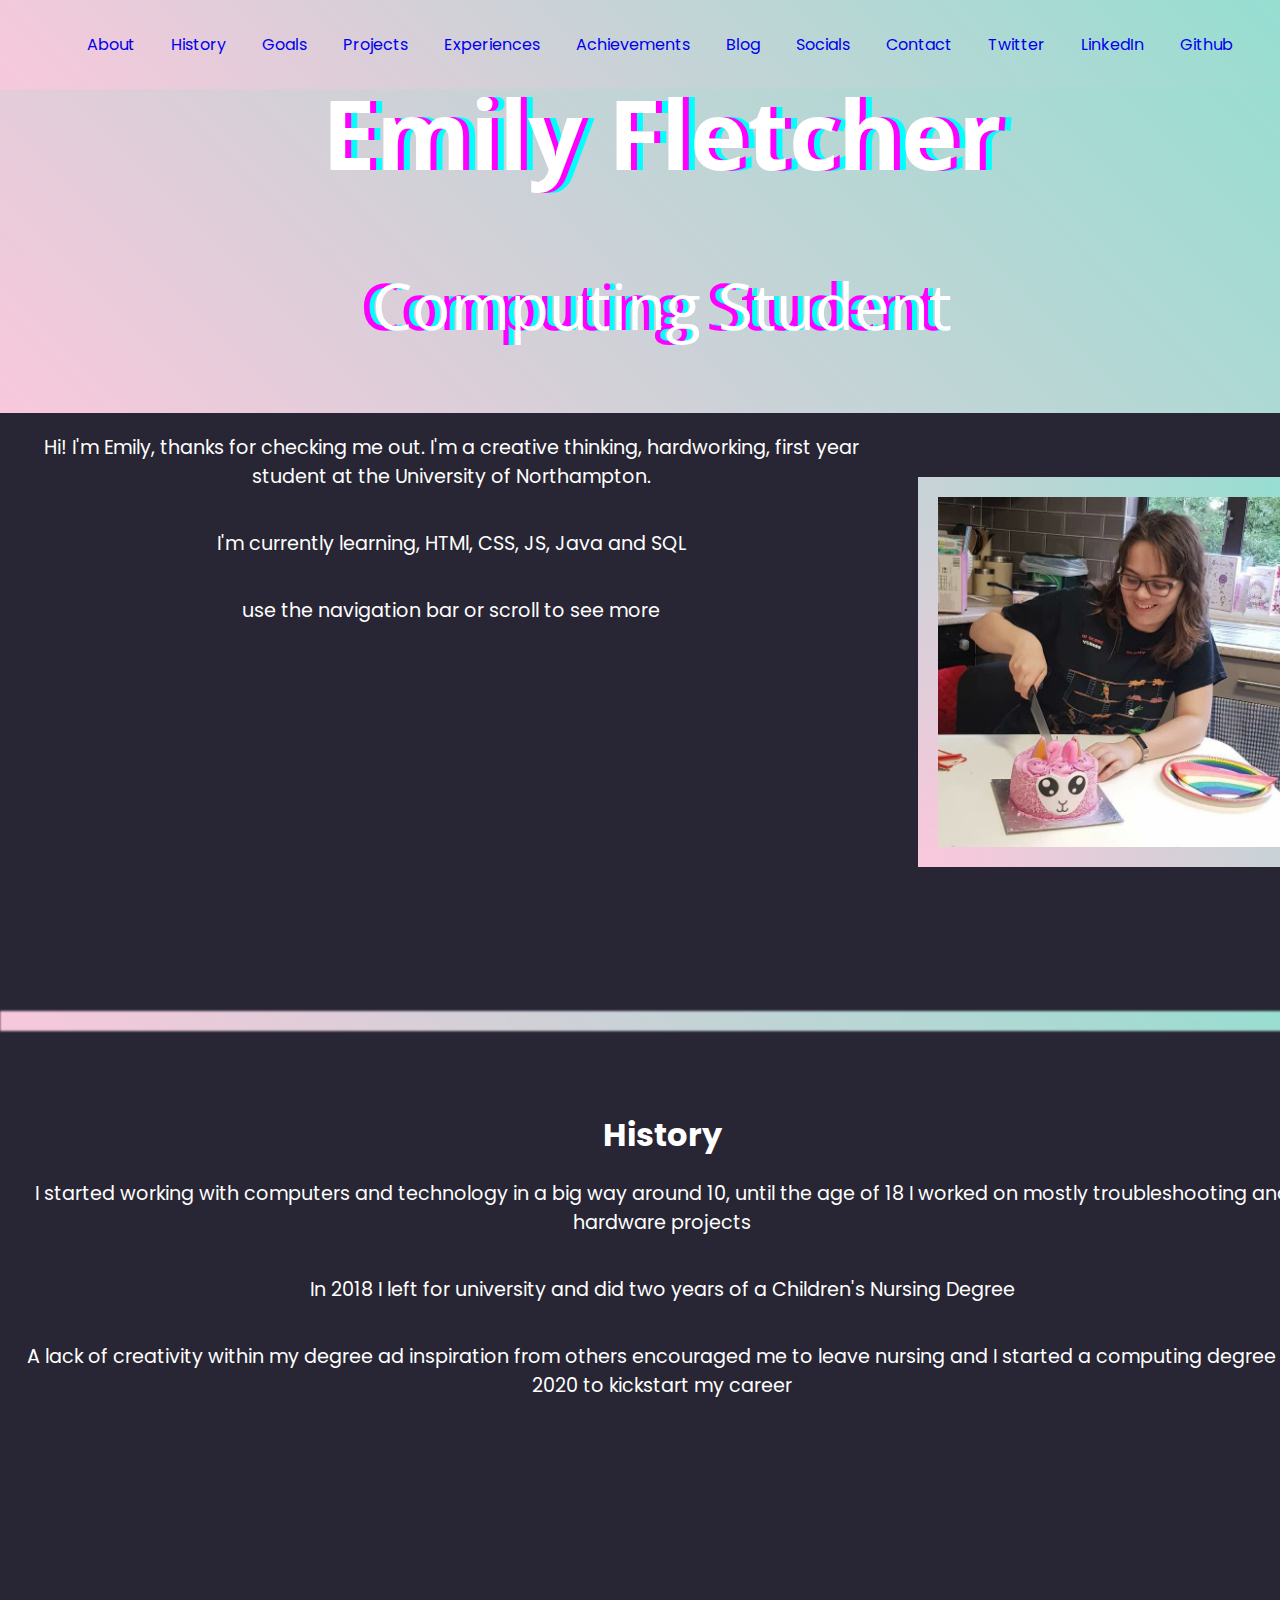
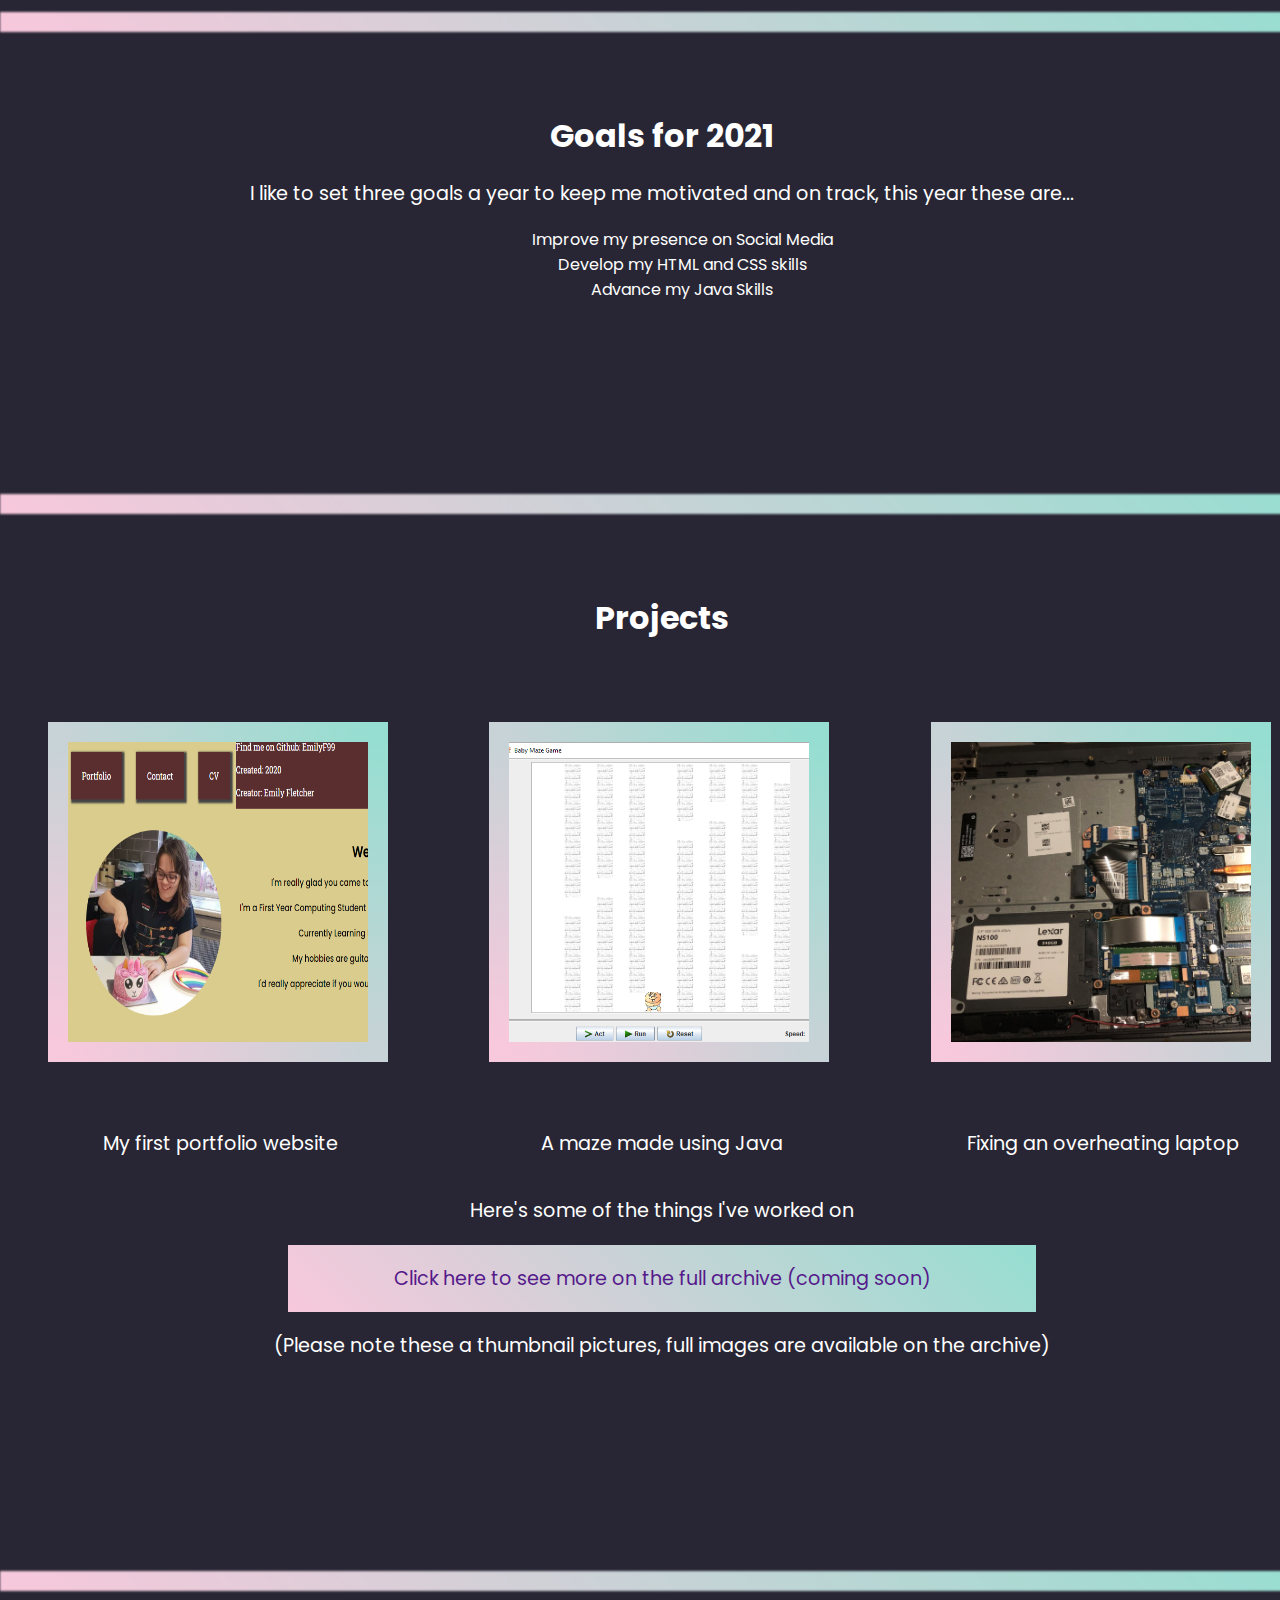
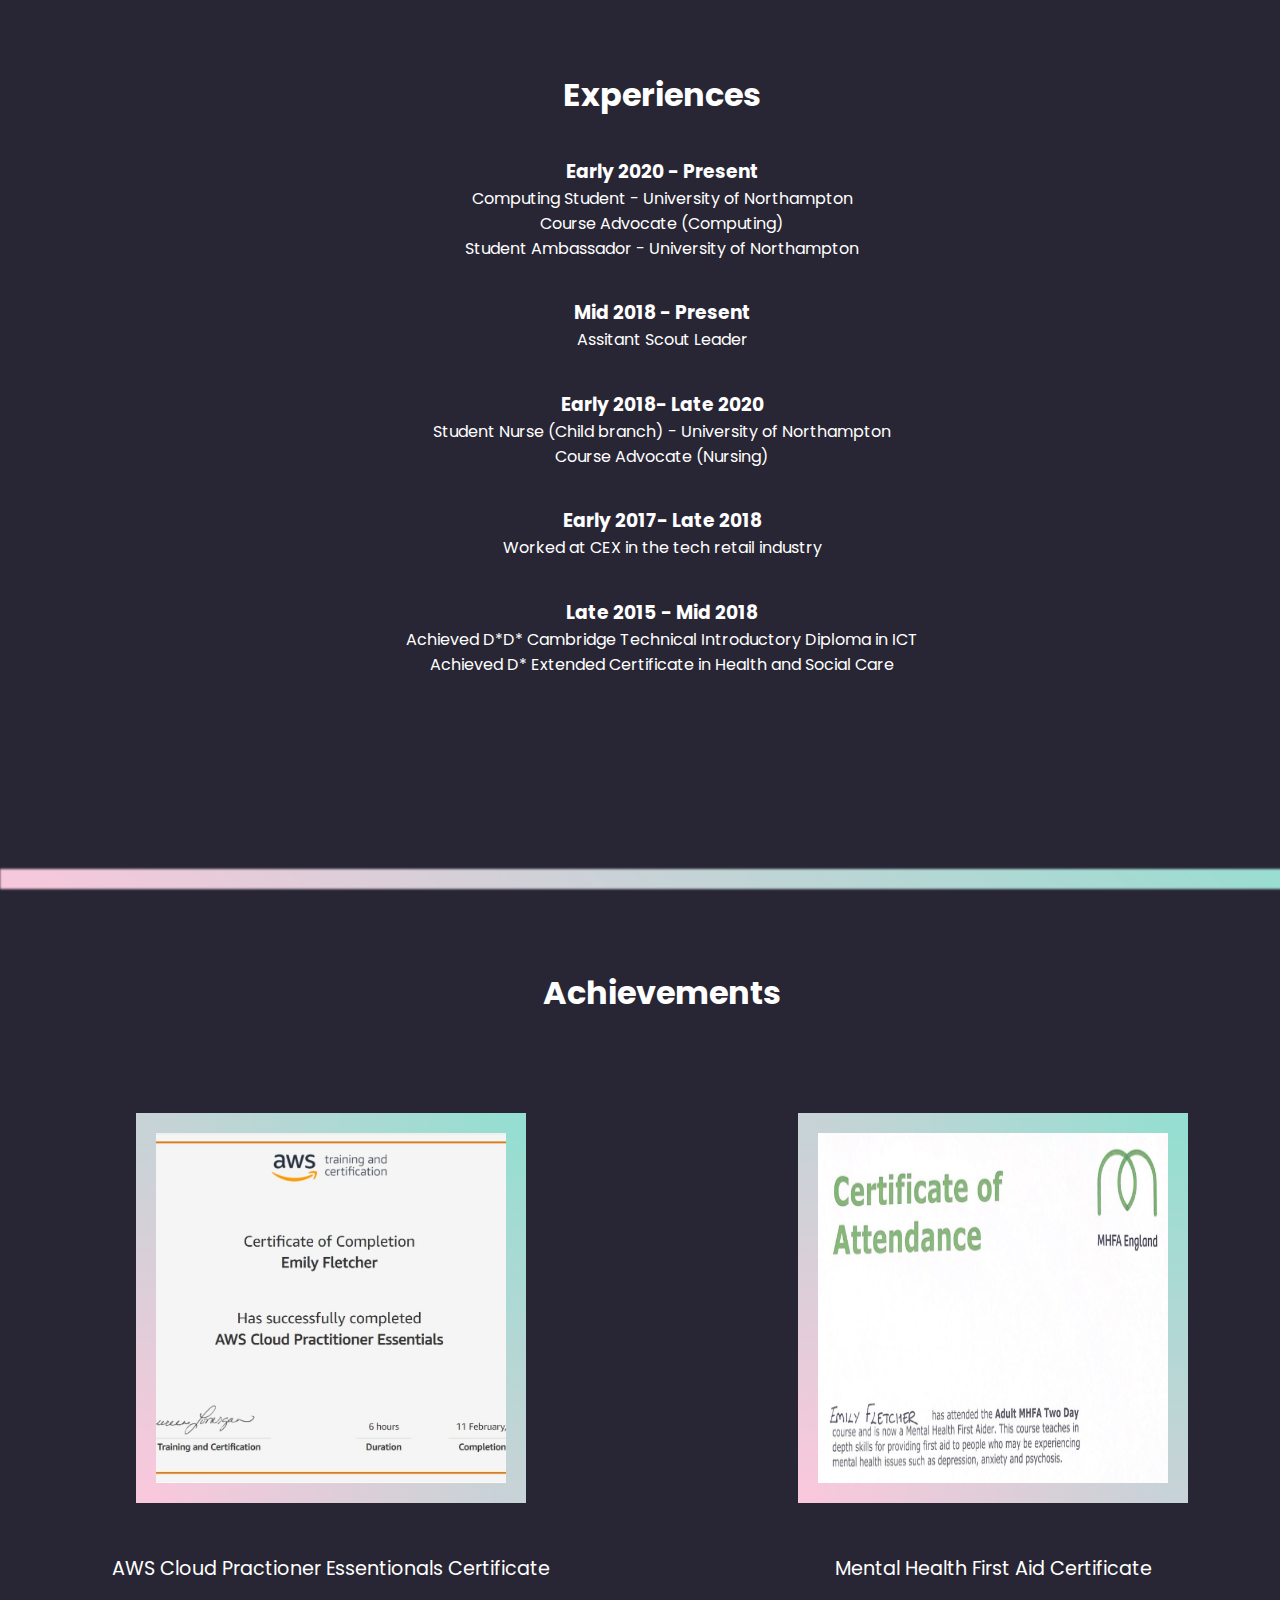
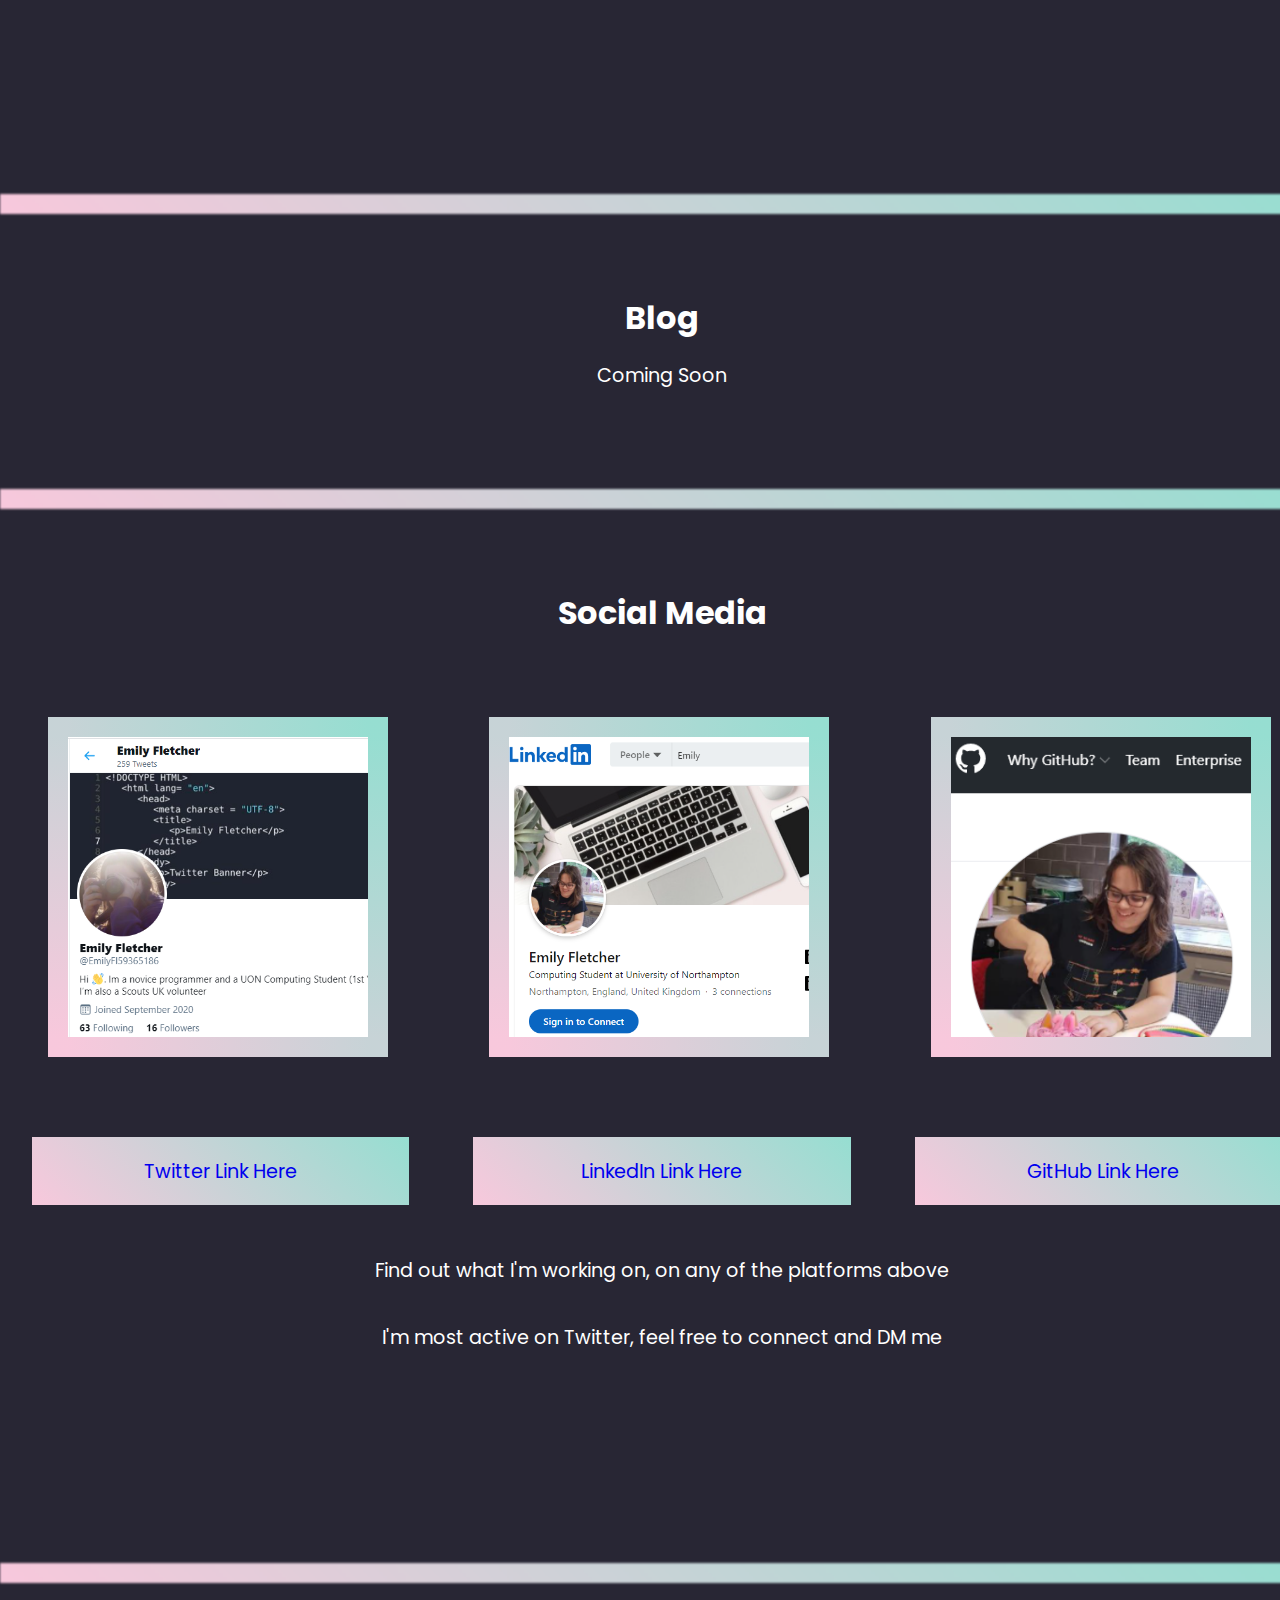
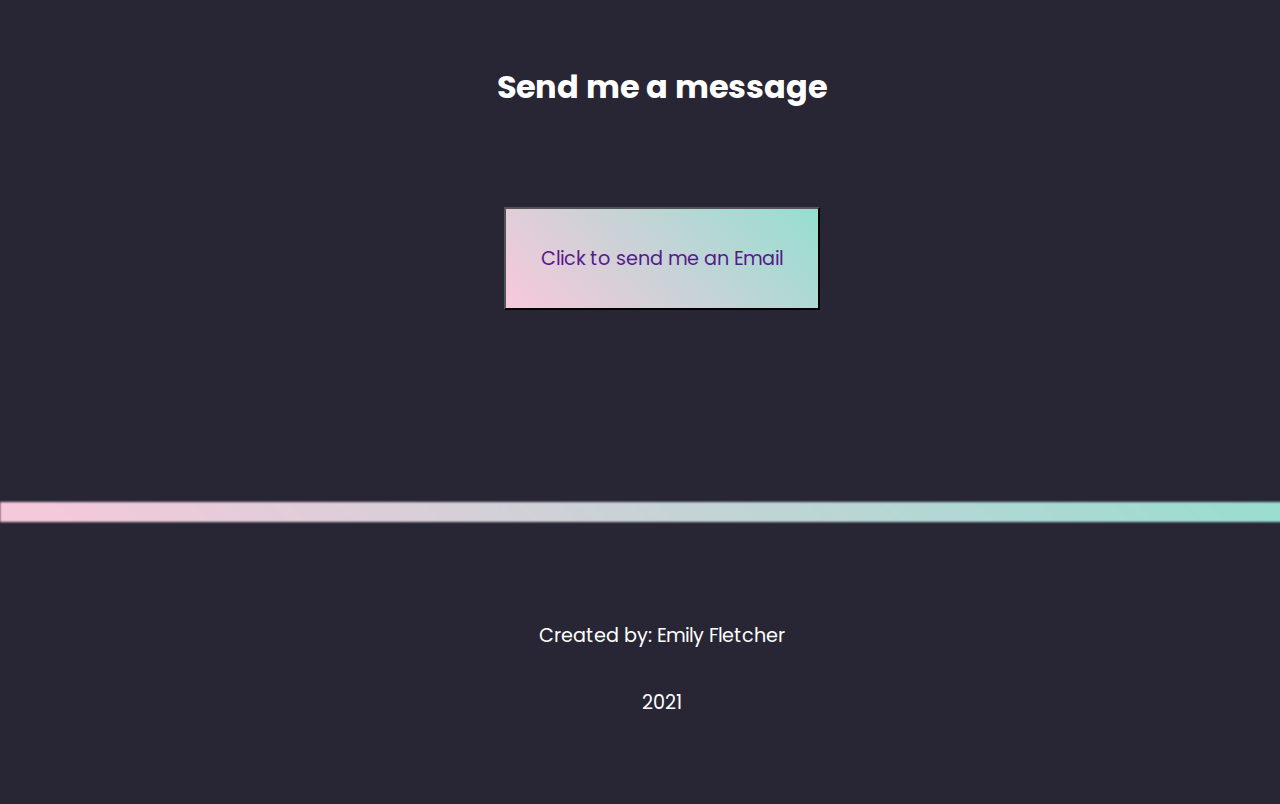
==== index.html @ 24d35961 "Add files via upload" ====
<!DOCTYPE html>
    <html lang="en">
        <head>
            <meta charset="UTF-8">
            <meta name="description" content="Emily Fletcher, Computing student and the University of Northampton">
            <meta name="viewport" content="width=device-width, initial scale= 1.0">
            <link rel="shortcut icon" type="image/x-icon" href="favicon.ico" />
            <title>Emily Fletcher: Tech Student</title> 
            
            <link rel="stylesheet" href="default.css"/>
            <link rel="stylesheet" href="desktop.css" media="screen and (min-width: 800px)"/>
            <link rel="stylesheet" href="mobile.css" media="screen and (max-width:800px)"/>

            <link rel="preconnect" href="https://fonts.gstatic.com">
            <link href="https://fonts.googleapis.com/css2?family=Poppins:wght@400;600&display=swap" rel="stylesheet">
            <link href="https://fonts.googleapis.com/css2?family=Open+Sans:ital,wght@1,800&display=swap" rel="stylesheet">
        </head>
        <body>
            <a href="#clicked" class="shownav">
                <p>Menu</p>
            </a>
            <nav id="clicked">
                <a href="#" ></a>
                <ul>
                    <li><a href="#about">About</a></li>
                    <li><a href="#history">History</a></li>
                    <li><a href="#goals">Goals</a></li>
                    <li><a href="#projects">Projects</a></li>
                    <li><a href="#experiences">Experiences</a></li>
                    <li><a href="#achievements">Achievements</a></li>
                    <li><a href="#blog">Blog</a></li>
                    <li><a href="#socials">Socials</a></li>
                    <li><a href="#contact">Contact</a></li>
                    <li><a href="https://twitter.com/EmilyFl59365186" target="_blank" rel="noopener noreferrer">Twitter</a></li>
                    <li><a href="https://www.linkedin.com/in/emily-fletcher-34b4b4196/" target="_blank" rel="noopener noreferrer">LinkedIn</a></li>
                    <li><a href="https://github.com/EmilyF99" target="_blank" rel="noopener noreferrer">Github</a></li>
                </ul>
            </nav>
            <body>
                <div class="nav-behind" id="about">
                    <p>hidden</p>
                </div>
                
                <div class="landing">
                    <h1 title = "Emily Fletcher">Emily Fletcher</h1>
                    <p sub-title = "Computing Student">Computing Student</p>
                </div>

                <div class="about">
                    <div class="about-txt">
                        <p>Hi! I'm Emily, thanks for checking me out. I'm a creative thinking, hardworking, first year student at the University of Northampton.</p>
                        <p>I'm currently learning, HTMl, CSS, JS, Java and SQL</p>
                        <p>use the navigation bar or scroll to see more</p>
                    </div>
                    <div class="about-img">
                        <img src = "Collab.jpg" class ="about-image">
                    </div>
                </div>

                <div class="about-history-divide" id="history"></div>
                
                <div class="history">
                    <h1>History</h1>
                    <p>I started working with computers and technology in a big way around 10, until the age of 18 I worked on mostly troubleshooting and hardware projects</p>
                    <p>In 2018 I left for university and did two years of a Children's Nursing Degree</p>
                    <p>A lack of creativity within my degree ad inspiration from others encouraged me to leave nursing and I started a computing degree in 2020 to kickstart my career</p>
                </div>

                <div class="history-goals-divide" id="goals"></div>

                <div class="goals">
                    <h1>Goals for 2021</h1>
                    <p>I like to set three goals a year to keep me motivated and on track, this year these are...</p>
                    <ul>   
                        <li>Improve my presence on Social Media</li>
                        <li>Develop my HTML and CSS skills</li>
                        <li>Advance my Java Skills</li>
                    </ul>  
                    </div>

                <div class="goals-projects-divide" id="projects"></div> 

                <div class="projects">
                    <div class=project-title>
                        <h1>Projects</h1>
                    </div>
                    <div class="project-1">
                        <img src="Final-Desktop-Index-page.png" class="web-port">
                    </div>

                    <div class="project-1-label">
                        <p>My first portfolio website</p>
                    </div>
                    
                    <div class="project-2">
                        <img src="baby-maze.png" class="baby-maze">
                    </div>

                    <div class="project-2-label">
                        <p>A maze made using Java</p>
                    </div>

                    <div class="project-3">
                        <img src="lap-repair.jpeg" class="lap-repair">
                    </div>

                    <div class="project-3-label">
                        <p>Fixing an overheating laptop</p>
                    </div>

                    <div class="project-txt">
                        <p>Here's some of the things I've worked on</p>
                        <p><a href="">Click here to see more on the full archive (coming soon)</a></p>
                        <p>(Please note these a thumbnail pictures, full images are available on the archive)</p>
                    </div>
                </div>

                <div class="projects-experiences-divide" id="experiences"></div>

                <div class="experiences">
                    <h1>Experiences</h1>
                    <h3>Early 2020 - Present</h3>
                    <li>Computing Student - University of Northampton</li>
                    <li>Course Advocate (Computing)</li>
                    <li>Student Ambassador - University of Northampton</li>
                    <h3>Mid 2018 - Present</h3>
                    <li>Assitant Scout Leader</li>
                    <h3>Early 2018- Late 2020</h3>
                    <li>Student Nurse (Child branch) - University of Northampton</li>
                    <li>Course Advocate (Nursing)</li>
                    <h3>Early 2017- Late 2018</h3>
                    <li>Worked at CEX in the tech retail industry</li>
                    <h3>Late 2015 - Mid 2018</h3>
                    <li>Achieved D*D* Cambridge Technical Introductory Diploma in ICT </li>
                    <li>Achieved D* Extended Certificate in Health and Social Care</li>
                </div>

                <div class="experiences-achievements-divide" id="achievements"></div>

                <div class="achievements">
                    <div class="achievements-title">
                    <h1>Achievements</h1>
                    </div>
                    <div class="achievement-1">
                        <img src="aws-cert.jpg" class="aws-cert">
                    </div>

                    <div class="achievement-1-label">
                        <p>AWS Cloud Practioner Essentionals Certificate</p>
                    </div>

                    <div class="achievement-2">
                        <img src = "mh-cert.PNG" class ="mh-cert">
                    </div>

                    <div class="achievement-2-label">
                        <p>Mental Health First Aid Certificate</p>
                    </div>
                </div>

                <div class="achievements-blog-divide" id="blog"></div>

                <div class="blog">
                    <h1>Blog</h1>
                    <p>Coming Soon</p>
                </div>

                <div class="blog-socials-divide" id="socials"></div>

                <div class="socials">
                    <div class="socials-title">
                        <h1>Social Media</h1>
                    </div>

                    <div class="twitter">
                        <img src="twitter.PNG" class="twitter-img" >
                    </div>

                    <div class="twitter-lnk">
                        <p><a href="https://twitter.com/EmilyFl59365186" target="_blank" rel="noopener noreferrer" >Twitter Link Here</a></p>
                    </div>

                    <div class="linkedIn">
                        <img src="LinkedIn.PNG" class="linkedIn-img">
                    </div>

                    <div class="linkedIn-lnk">
                        <p><a href="https://www.linkedin.com/in/emily-fletcher-34b4b4196/" target="_blank" rel="noopener noreferrer" >LinkedIn Link Here</a></p>
                    </div>

                    <div class="github">
                        <img src="github.PNG" class="github-img">
                    </div>

                    <div class="github-lnk">
                        <p><a href="https://github.com/EmilyF99" target="_blank" rel="noopener noreferrer">GitHub Link Here</a></p>
                    </div>
                    
                    <div class="socials-txt">
                        <p>Find out what I'm working on, on any of the platforms above</p>
                        <p>I'm most active on Twitter, feel free to connect and DM me </p>
                    </div>
                </div>

                <div class="socials-contact-divide" id="contact"></div> 

                <div class="contact">
                    <h1>Send me a message</h1>
                    <form action="mailto:emilyfletcher099@gmail.com" method="POST" enctype="multipart/form-data" name="WebsiteForm">
                    <button type="submit" value="Submit" class= "submit">Click to send me an Email</button>
                    </form>
                </div>

                <div class="contact-footer-divide"></div> 
            </body>
            <footer>
                <p>Created by: Emily Fletcher</p>
                <p>2021</p>
            </footer>
        </body>
    </html>
---- default.css ----
* {
    text-decoration: none;
    list-style: none;
    margin: 0px;
}

html {
    scroll-behavior: smooth;
  }

body {
    background-color:#282634;
    color: white;
    text-align: center;

    display: grid;
    grid-template-columns:auto;
    grid-template-rows: auto; 
    grid-template-areas: "nav-behind"
                         "landing"
                         "about"
                         "about-history-divide"
                         "history"
                         "history-goals-divide"
                         "goals"
                         "goals-projects-divide"
                         "projects"
                         "projects-experiences-divide"
                         "experiences"
                         "experiences-achievements-divide"
                         "achievements"
                         "achievements-blog-divide"
                         "blog"
                         "blog-socials-divide"
                         "socials"
                         "socials-contact-divide"
                         "contact"
                         "contact-footer-divide"
                         "footer";
}

h1 {
    font-family: 'Poppins', sans-serif;
}

h3 {
    font-family: 'Poppins', sans-serif;
    padding-top: 2em;
}

p {
    font-family: 'Poppins', sans-serif;
    padding: 1em;
    font-size: 1.2em;
}

li {
    font-family: 'Poppins', sans-serif;
    list-style: square;
    
}
nav {
    position:fixed;
    background-image:linear-gradient(45deg,#F8C8DC ,#96DED1);
    width:100%;
    padding-bottom: 2em;
    padding-top:2em;
    color:#551A8B ; 
}
.nav-behind {
    grid-area:nav-behind;
    background-image:linear-gradient(45deg,#F8C8DC ,#96DED1);
    
}

.landing {
    grid-area:landing;
    background: linear-gradient(45deg,#F8C8DC ,#96DED1);
    z-index: -3;
}

.landing h1 {
    grid-area:landing;
    font-family:'Open Sans', sans-serif;
}

.landing p {
    grid-area:landing;
    font-family:'Open Sans', sans-serif;
    color: white;
}

.about {
    grid-area:about;
    display: grid;
    grid-template-columns:auto;
    grid-template-rows: auto; 
}

.about-txt {
    grid-area:about-txt;
}

.about-img {
    grid-area:about-img;
    background-color:white;
    margin: 1em;
}

.about-history-divide {
    grid-area:about-history-divide;
    background: linear-gradient(45deg,#F8C8DC ,#96DED1);
    margin-bottom: 5em;
    width: 100%;
    height: 20px;
    filter: blur(1px);
    z-index: -1;
}

.history {
    grid-area:history;
    padding-bottom: 12em;
}

.history-goals-divide {
    grid-area:history-goals-divide;
    background: linear-gradient(45deg,#F8C8DC ,#96DED1);
    margin-bottom: 5em;
    width: 100%;
    height: 20px;
    filter: blur(1px);
    z-index: -1;
}

.goals {
    grid-area:goals;
    padding-bottom: 12em;
}

.goals li {
    list-style: none;
}

.goals-projects-divide {
    grid-area:goals-projects-divide;
    background: linear-gradient(45deg,#F8C8DC ,#96DED1);
    margin-bottom: 5em;
    width: 100%;
    height: 20px;
    filter: blur(1px);
    z-index: -1;
}

.projects {
    grid-area:projects;
    padding-bottom: 12em;
    display: grid;
    grid-template-columns:auto;
    grid-template-rows: auto; 
}

.project-title {
    grid-area:project-title;
}

.project-1 {
    grid-area:project-1;
    background-color:white;
    margin: 3em;
    margin-top: 5em;
    z-index: -1;
}

.project-1-label {
    grid-area:project-1-label;
}

.project-2 {
    grid-area:project-2;
    background-color:white;
    z-index: -1;
    margin: 3em;
    margin-top: 5em;
}

.project-2-label {
    grid-area:project-2-label;
}

.project-3 {
    grid-area:project-3;
    background-color:white;
    z-index: -1;
    margin: 3em;
    margin-top: 5em;
}

.project-3-label {
    grid-area:project-3-label;
}

.project-txt {
    grid-area:project-txt;
}

.project-txt  p:nth-of-type(2) {
    background: linear-gradient(45deg,#F8C8DC ,#96DED1);
}

.projects-experiences-divide {
    grid-area:projects-experiences-divide;
    background: linear-gradient(45deg,#F8C8DC ,#96DED1);
    margin-bottom: 5em;
    width: 100%;
    height: 20px;
    filter: blur(1px);
    z-index: -1;
}
.experiences {
    grid-area:experiences;
    padding-bottom: 12em;
}

.experiences-achievements-divide {
    grid-area:experiences-achievements-divide;
    background: linear-gradient(45deg,#F8C8DC ,#96DED1);
    margin-bottom: 5em;
    width: 100%;
    height: 20px;
    filter: blur(1px);
    z-index: -1;
}

.achievements { 
    grid-area:achievements;
    padding-bottom: 12em;
    display: grid;
    grid-template-columns:auto;
    grid-template-rows: auto; 
}

.achievements-title {
    grid-area:achievements-title;

}

.achievement-1-label {
    grid-area:achievement-1-label;
}

.achievement-2-label {
   grid-area:achievement-2-label;
}

.achievement-1 {
    grid-area:achievement-1;
    background-color:white;
    position: relative;
    margin:8.5em;
    margin-top:6em;
    margin-bottom:2em;
    z-index: -1;
}

.achievement-2 {
    grid-area:achievement-2;
    background-color:white;
    position: relative;
    margin:8.5em;
    margin-top:6em;
    margin-bottom:2em;
    z-index: -1;
}

.achievements-blog-divide {
    grid-area:achievements-blog-divide;
    background: linear-gradient(45deg,#F8C8DC ,#96DED1);
    margin-bottom: 5em;
    width: 100%;
    height: 20px;
    filter: blur(1px);
    z-index: -1;
}

.blog {
    grid-area:blog;
    padding-bottom: 5em;
}
.blog-socials-divide {
    grid-area:blog-socials-divide;
    background: linear-gradient(45deg,#F8C8DC ,#96DED1);
    margin-bottom: 5em;
    width: 100%;
    height: 20px;
    filter: blur(1px);
    z-index: -1;
}

.socials {
    grid-area:socials;
    padding-bottom: 12em;
    display: grid;
    grid-template-columns:auto;
    grid-template-rows: auto; 
}

.socials-title {
    grid-area:socials-title
}

.socials-txt {
    grid-area:socials-txt;
}

.twitter{
    grid-area:twitter;
    background-color:white;
    position: relative;
    margin: 3em;
    margin-top: 5em;
    z-index: -1;
}

.twitter-lnk {
    grid-area:twitter-lnk;
    background: linear-gradient(45deg,#F8C8DC ,#96DED1);
    margin: 2em;
}

.linkedIn {
    grid-area:linkedIn;
    background-color:white;
    position: relative;
    margin: 3em;
    margin-top: 5em;
    z-index: -1;
}

.linkedIn-lnk {
    grid-area:linkedIn-lnk;
    background: linear-gradient(45deg,#F8C8DC ,#96DED1);
    margin: 2em;
}

.github{
    grid-area:github;
    background-color:white;
    position: relative;
    margin: 3em;
    margin-top: 5em;
    z-index: -1;
}

.github-lnk {
    grid-area:github-lnk;
    background: linear-gradient(45deg,#F8C8DC ,#96DED1);
    margin: 2em;
}

.socials-contact-divide {
    grid-area:socials-contact-divide;
    background: linear-gradient(45deg,#F8C8DC ,#96DED1);
    margin-bottom: 5em;
    width: 100%;
    height: 20px;
    filter: blur(1px);
    z-index: -1;
}
.contact {
    grid-area:contact;
    padding-bottom: 12em;
}
.contact-footer-divide {
    grid-area:contact-footer-divide;
    background: linear-gradient(45deg,#F8C8DC ,#96DED1);
    margin-bottom: 5em;
    width: 100%;
    height: 20px;
    filter: blur(1px);
    z-index: -1;
}

.submit {
    background: linear-gradient(45deg,#F8C8DC ,#96DED1);
    font-family: 'Poppins', sans-serif;
    color:#551A8B ; 
    font-size: 1.2em;
    padding: 1.8em;
    margin-top: 5em;
}
footer {
    grid-area: footer;
}
---- desktop.css ----
nav li{
    display:inline;
    padding: 1em;
}
.shownav {
    visibility: hidden;
}
.landing {
    background: linear-gradient(45deg,#F8C8DC ,#96DED1);
    z-index: -3;
    position: relative;
}

.landing h1 {
    font-size:6em;
    top:auto;
}
.landing h1::before {
    content:attr(title);
    position: absolute;
    grid-area:landing;
    font-family:'Open Sans', sans-serif;
    color: magenta;
    position: absolute;
    z-index: -1;
    left: 24.8%;
}

.landing h1::after {
    content:attr(title);
    position: absolute;
    grid-area:landing;
    font-family:'Open Sans', sans-serif;
    color: cyan;
    z-index: -2;
    left: 25.2%;
}

.landing p {
    font-size:4em;
}

.landing p::before{
content:attr(sub-title);
    position: absolute;
    grid-area:landing;
    font-family:'Open Sans', sans-serif;
    color: magenta;
    position: absolute;
    z-index: -1;
    left: 27.2%;
}

.landing p::after {
    content:attr(sub-title);
    position: absolute;
    grid-area:landing;
    font-family:'Open Sans', sans-serif;
    color: cyan;
    z-index: -2;
    left: 27.6%;
}

.about {
    padding-bottom: 8em; 
    grid-template-areas: "about-txt about-img";
}
.about-txt {
    grid-area:about-txt;
}
.about-img {
    height: 350px;
    width: 350px;
    margin-top: 4em;
    border: 20px solid transparent;
    border-image: linear-gradient(45deg,#F8C8DC ,#96DED1);
    border-image-slice:1;
    z-index: -1;
}
.about-image {
    height: 350px;
    width:350px;
}

.projects {
    grid-template-areas:"project-title project-title project-title"
                        "project-1 project-2 project-3"
                        "project-1-label project-2-label project-3-label"
                        "project-txt project-txt project-txt";
}
.project-1 {
    height: 300px;
    width: 300px;
    border: 20px solid transparent;
    border-image: linear-gradient(45deg,#F8C8DC ,#96DED1);
    border-image-slice:1;
}

.project-2 {
    height: 300px;
    width: 300px;
    border: 20px solid transparent;
    border-image: linear-gradient(45deg,#F8C8DC ,#96DED1);
    border-image-slice:1;
}

.project-3 {
    height: 300px;
    width: 300px;
    border: 20px solid transparent;
    border-image: linear-gradient(45deg,#F8C8DC ,#96DED1);
    border-image-slice:1;
}

.web-port { 
    height: 300px;
    width: 300px;
}

.baby-maze {
    height: 300px;
    width: 300px;
}
.lap-repair {
    height: 300px;
    width: 300px;
}

.project-txt  p:nth-of-type(2) {
    margin-left: 15em;
    margin-right:15em;
}

.achievements { 
    grid-template-areas:"achievements-title achievements-title"
                        "achievement-1 achievement-2"
                        "achievement-1-label achievement-2-label";
}

.achievement-1 {
    height: 350px;
    width: 350px;
    border: 20px solid transparent;
    border-image: linear-gradient(45deg,#F8C8DC ,#96DED1);
    border-image-slice:1;
}

.achievement-2 {
    height: 350px;
    width: 350px;
    border: 20px solid transparent;
    border-image: linear-gradient(45deg,#F8C8DC ,#96DED1);
    border-image-slice:1;
}

.aws-cert{
    height: 350px;
    width: 350px;
}

.mh-cert {
    height: 350px;
    width: 350px;
}

.socials {
    grid-template-areas:"socials-title socials-title socials-title"
                        "twitter linkedIn github"
                        "twitter-lnk linkedIn-lnk github-lnk"
                        "socials-txt socials-txt socials-txt";
}

.twitter{
    height: 300px;
    width: 300px;
    border: 20px solid transparent;
    border-image: linear-gradient(45deg,#F8C8DC ,#96DED1);
    border-image-slice:1;
}

.twitter-img {
    height: 300px;
    width: 300px;
}

.linkedIn {
    height: 300px;
    width: 300px;
    border: 20px solid transparent;
    border-image: linear-gradient(45deg,#F8C8DC ,#96DED1);
    border-image-slice:1;
}

.linkedIn-img {
    height: 300px;
    width: 300px;
}

.github{
    height: 300px;
    width: 300px;
    border: 20px solid transparent;
    border-image: linear-gradient(45deg,#F8C8DC ,#96DED1);
    border-image-slice:1;
}

.github-img {
    height: 300px;
    width: 300px;
}
---- mobile.css ----
p {
    font-size: 1em;
}
nav{
    display:none;
}

nav:target {
    display: block;
    position: fixed;
    text-align: center;
    top: 0;
    width: 100%;
    height: 100%;
}

.shownav {
    height: 5em;
    width: 8em;
    padding-top: 1em;
    top: 10px;
    left: 8px;
    display: block;
    position: absolute;
    border: 0.2em solid white;
    background: linear-gradient(45deg,#F8C8DC ,#96DED1);
    position:fixed;
}

nav li{
    padding:1em;
    list-style: none;
    font-size: 1.1em;
}

.nav-behind {
    color: transparent;
    padding:2em;
}

.landing h1 {
    font-size:4em;
}

.landing h1::before {
    content:attr(title);
    position: absolute;
    grid-area:landing;
    font-family:'Open Sans', sans-serif;
    color: magenta;
    position: absolute;
    z-index: -1;
    left: 15.5%;
}

.landing h1::after {
    content:attr(title);
    position: absolute;
    grid-area:landing;
    font-family:'Open Sans', sans-serif;
    color: cyan;
    z-index: -2;
    left: 16%;
}


.landing p {
    font-size:2em;
}

.landing p::before{
    content:attr(sub-title);
        position: absolute;
        grid-area:landing;
        font-family:'Open Sans', sans-serif;
        color: magenta;
        position: absolute;
        z-index: -1;
        left: 26.5%;
    }
    
    .landing p::after {
        content:attr(sub-title);
        position: absolute;
        grid-area:landing;
        font-family:'Open Sans', sans-serif;
        color: cyan;
        z-index: -2;
        left: 27.2%;
    }

.about {
    padding-bottom: 8em; 
    grid-template-areas: "about-txt"
                         "about-img";
}
.about-txt {
    margin-top: 5em;
}
.about-img {
    height: 200px;
    width:200px;
    margin-top: 4em;
    border: 10px solid transparent;
    border-image: linear-gradient(45deg,#F8C8DC ,#96DED1);
    border-image-slice:1;
    z-index: -1;
    display: block;
    margin-left:auto;
    margin-right:auto;
}
.about-image {
    height: 200px;
    width:200px;
}

.projects {
    grid-template-areas:"project-title"
                        "project-1" 
                        "project-1-label"
                        "project-2 "
                        "project-2-label"
                        "project-3"
                        "project-3-label"
                        "project-txt";
}

.project-1 {
    height: 200px;
    width: 200px;
    border: 10px solid transparent;
    border-image: linear-gradient(45deg,#F8C8DC ,#96DED1);
    border-image-slice:1;
    display: block;
    margin-left:auto;
    margin-right:auto;
}

.project-2 {
    height: 200px;
    width: 200px;
    border: 10px solid transparent;
    border-image: linear-gradient(45deg,#F8C8DC ,#96DED1);
    border-image-slice:1;
    display: block;
    margin-left:auto;
    margin-right:auto;
}

.project-3 {
    height: 200px;
    width: 200px;
    border: 10px solid transparent;
    border-image: linear-gradient(45deg,#F8C8DC ,#96DED1);
    border-image-slice:1;
    display: block;
    margin-left:auto;
    margin-right:auto;
}

.web-port { 
    height: 200px;
    width: 200px;
}

.baby-maze {
    height: 200px;
    width: 200px;
}
.lap-repair {
    height: 200px;
    width: 200px;
}

.project-txt  p:nth-of-type(2) {
    display: block;
    margin-left:auto;
    margin-right:auto;
}

.achievements { 
    grid-template-areas:"achievements-title"
                        "achievement-1"
                        "achievement-1-label"
                        "achievement-2"
                        "achievement-2-label";
}

.achievement-1 {
    height: 250px;
    width: 250px;
    border: 10px solid transparent;
    border-image: linear-gradient(45deg,#F8C8DC ,#96DED1);
    border-image-slice:1;
    display: block;
    margin-left:auto;
    margin-right:auto;
}

.achievement-2 {
    height: 250px;
    width: 250px;
    border: 10px solid transparent;
    border-image: linear-gradient(45deg,#F8C8DC ,#96DED1);
    border-image-slice:1;
    display: block;
    margin-left:auto;
    margin-right:auto;
}

.aws-cert{
    height: 250px;
    width: 250px;
}

.mh-cert {
    height: 250px;
    width: 250px;
}

.socials {
    grid-template-areas:"socials-title"
                        "twitter"
                        "twitter-lnk"
                        "linkedIn"
                        "linkedIn-lnk"
                        "github"
                        "github-lnk"
                        "socials-txt";
}

.twitter{
    height: 250px;
    width: 250px;
    border: 10px solid transparent;
    border-image: linear-gradient(45deg,#F8C8DC ,#96DED1);
    border-image-slice:1;
    display: block;
    margin-left:auto;
    margin-right:auto;
}

.twitter-img {
    height: 250px;
    width: 250px;
}
.twitter-lnk {
    margin-left:15em;
    margin-right:15em;
}

.linkedIn {
    height: 250px;
    width: 250px;
    border: 10px solid transparent;
    border-image: linear-gradient(45deg,#F8C8DC ,#96DED1);
    border-image-slice:1;
    display: block;
    margin-left:auto;
    margin-right:auto;
}

.linkedIn-img {
    height: 250px;
    width: 250px;
}

.linkedIn-lnk {
    margin-left:15em;
    margin-right:15em;
}

.github{
    height: 250px;
    width: 250px;
    border: 10px solid transparent;
    border-image: linear-gradient(45deg,#F8C8DC ,#96DED1);
    border-image-slice:1;
    display: block;
    margin-left:auto;
    margin-right:auto;
}

.github-img {
    height: 250px;
    width: 250px;
}

.github-lnk {
    margin-left:15em;
    margin-right:15em;
}
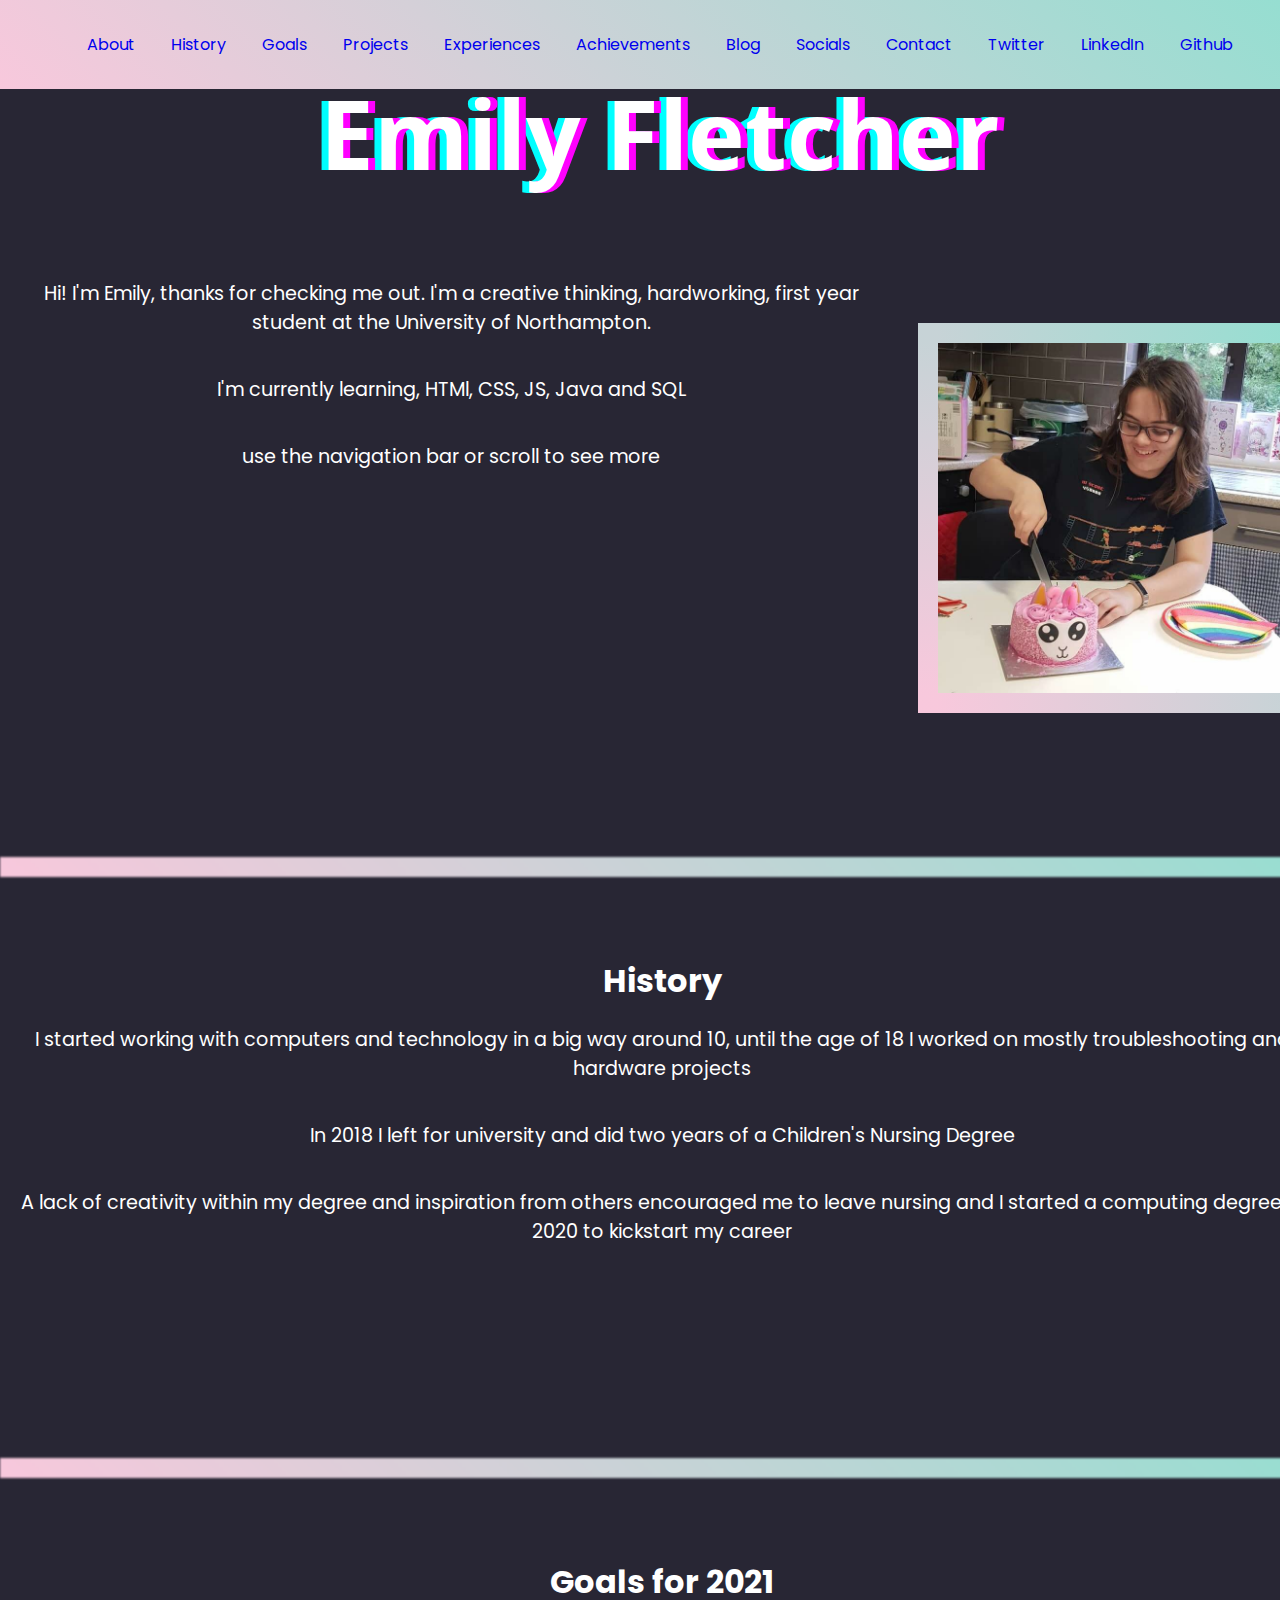
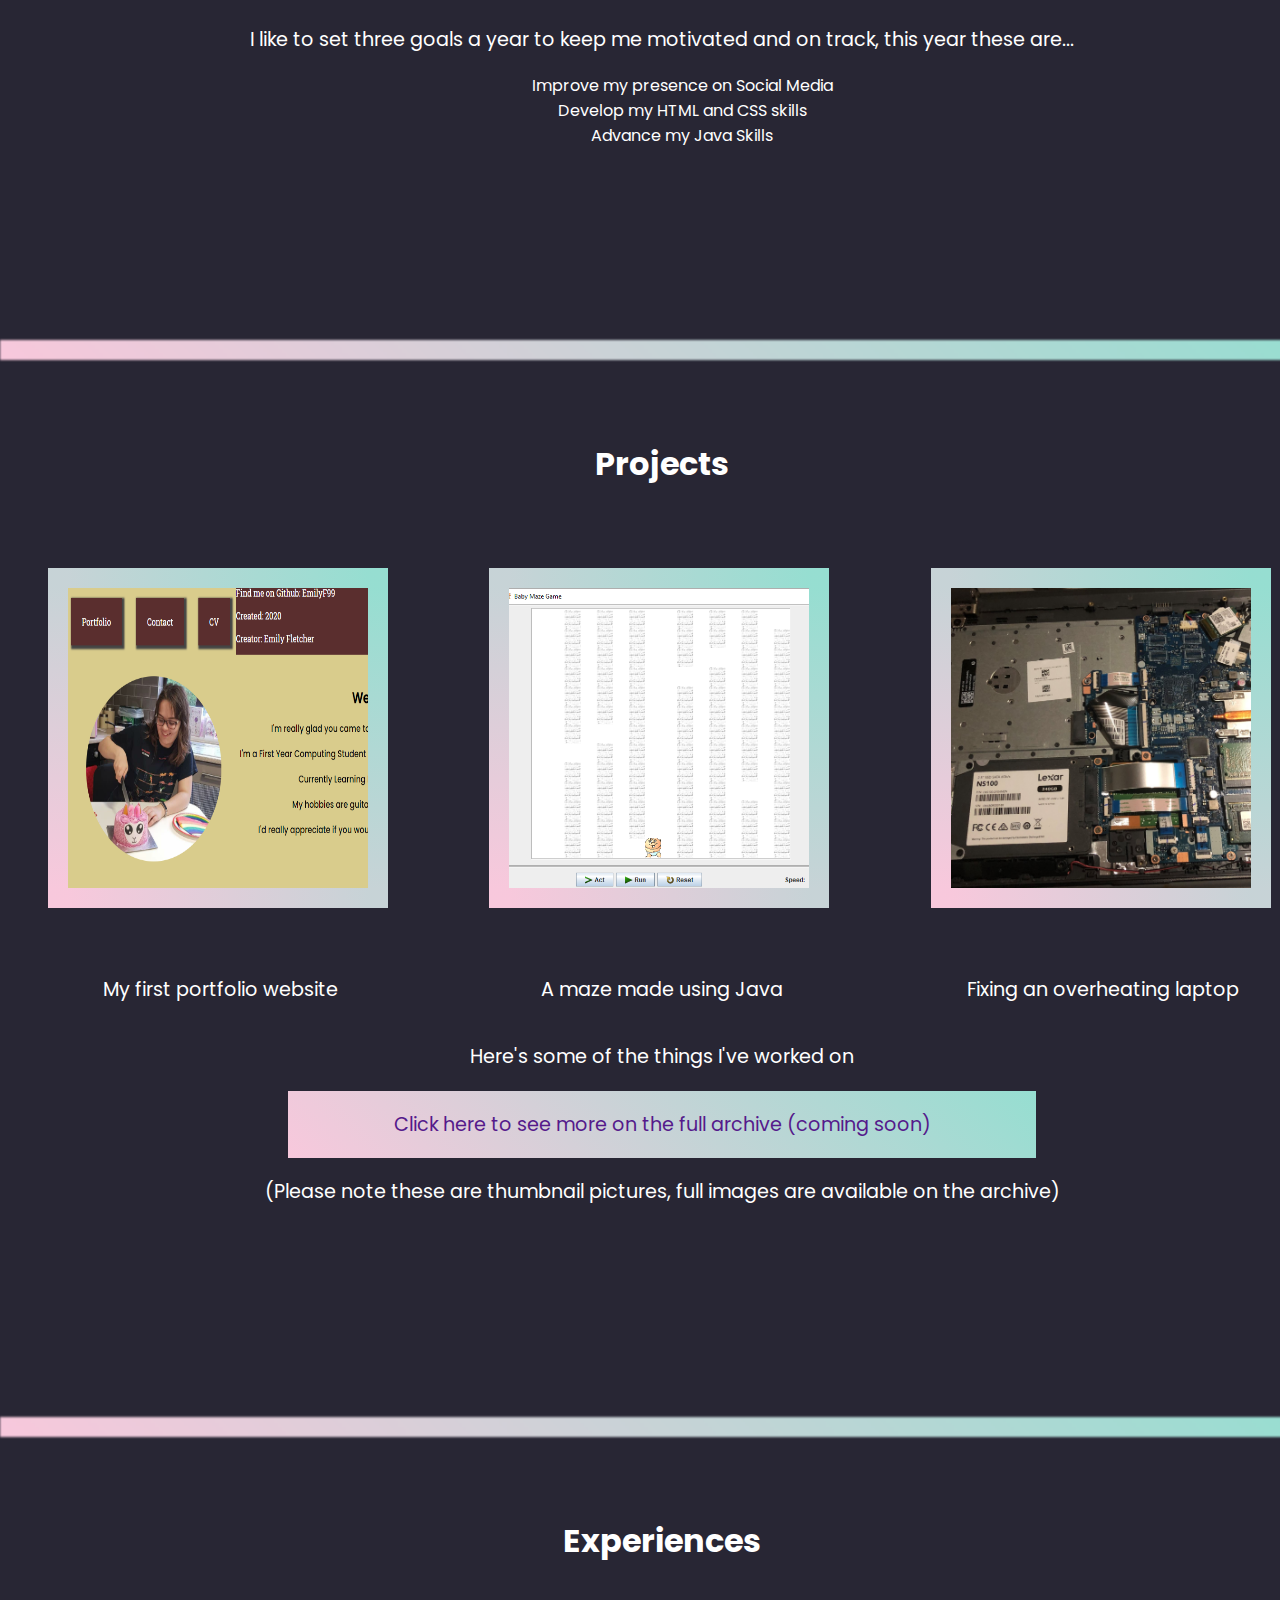
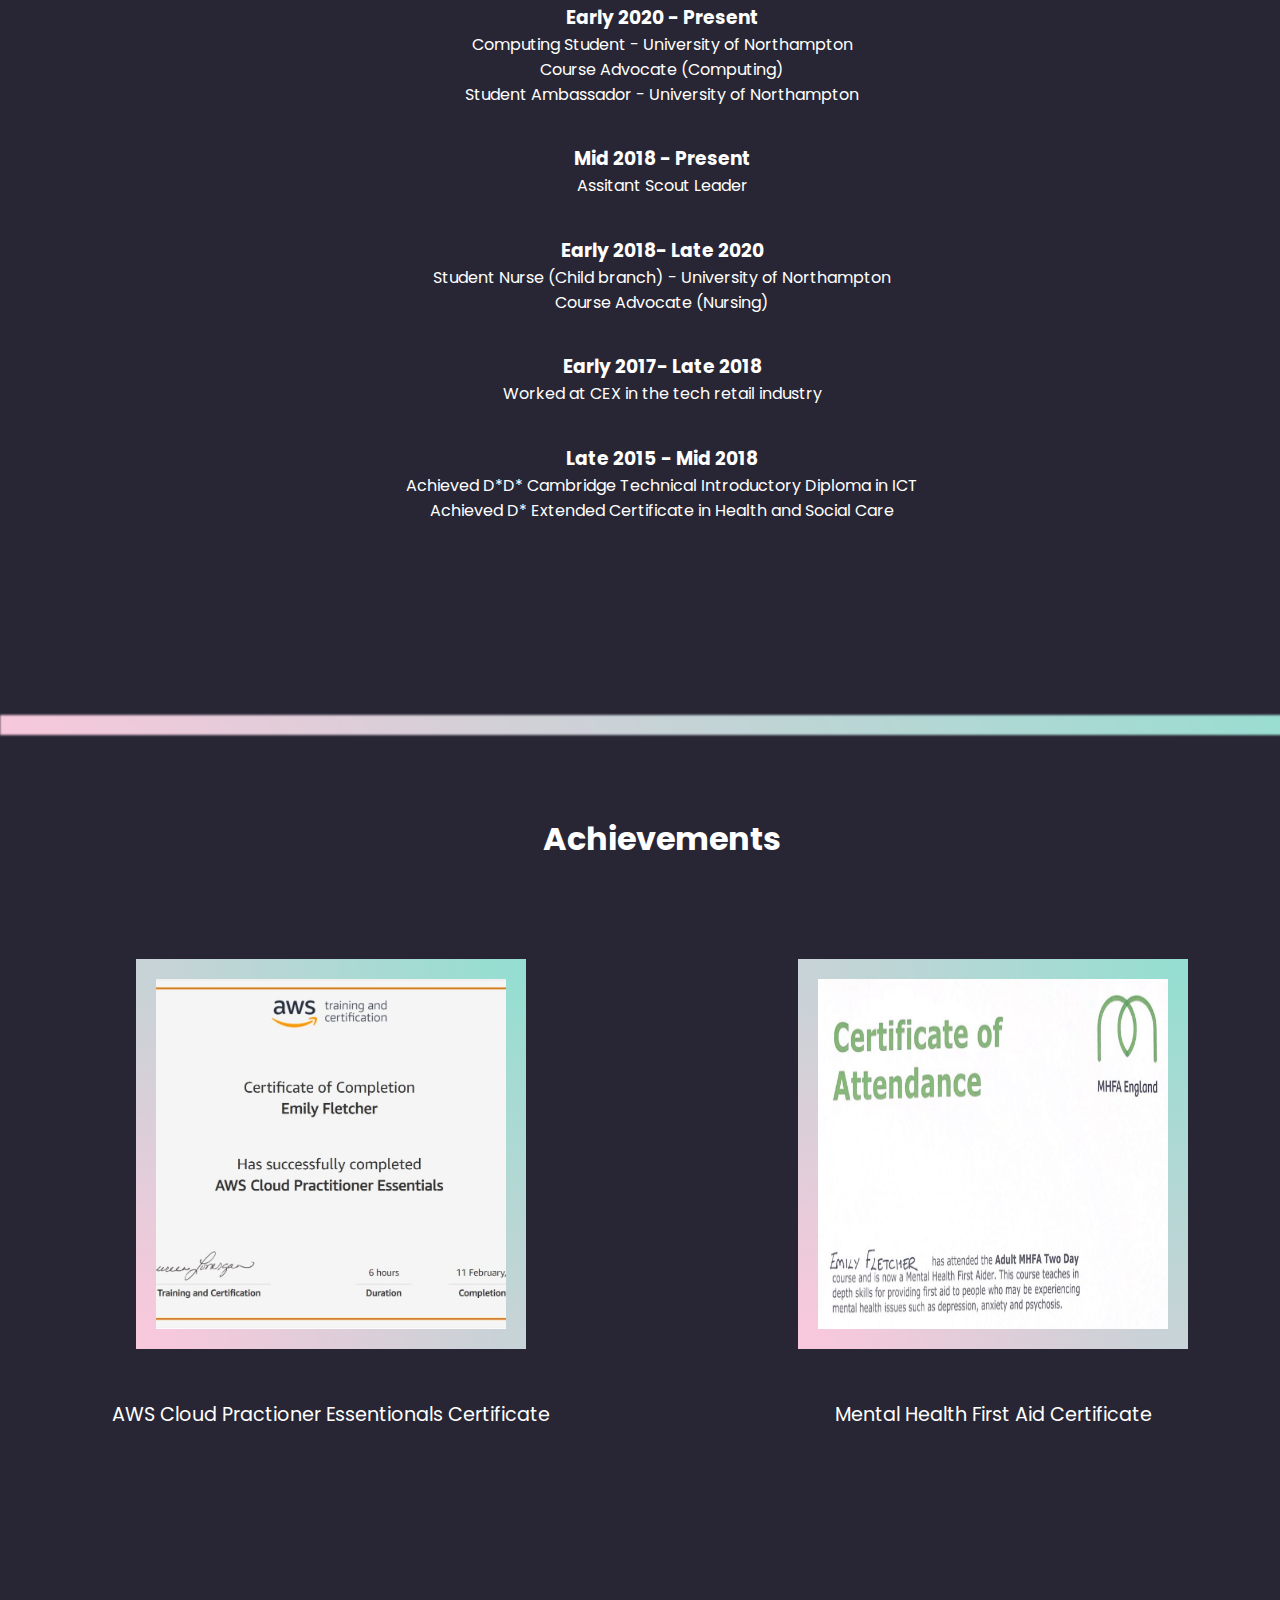
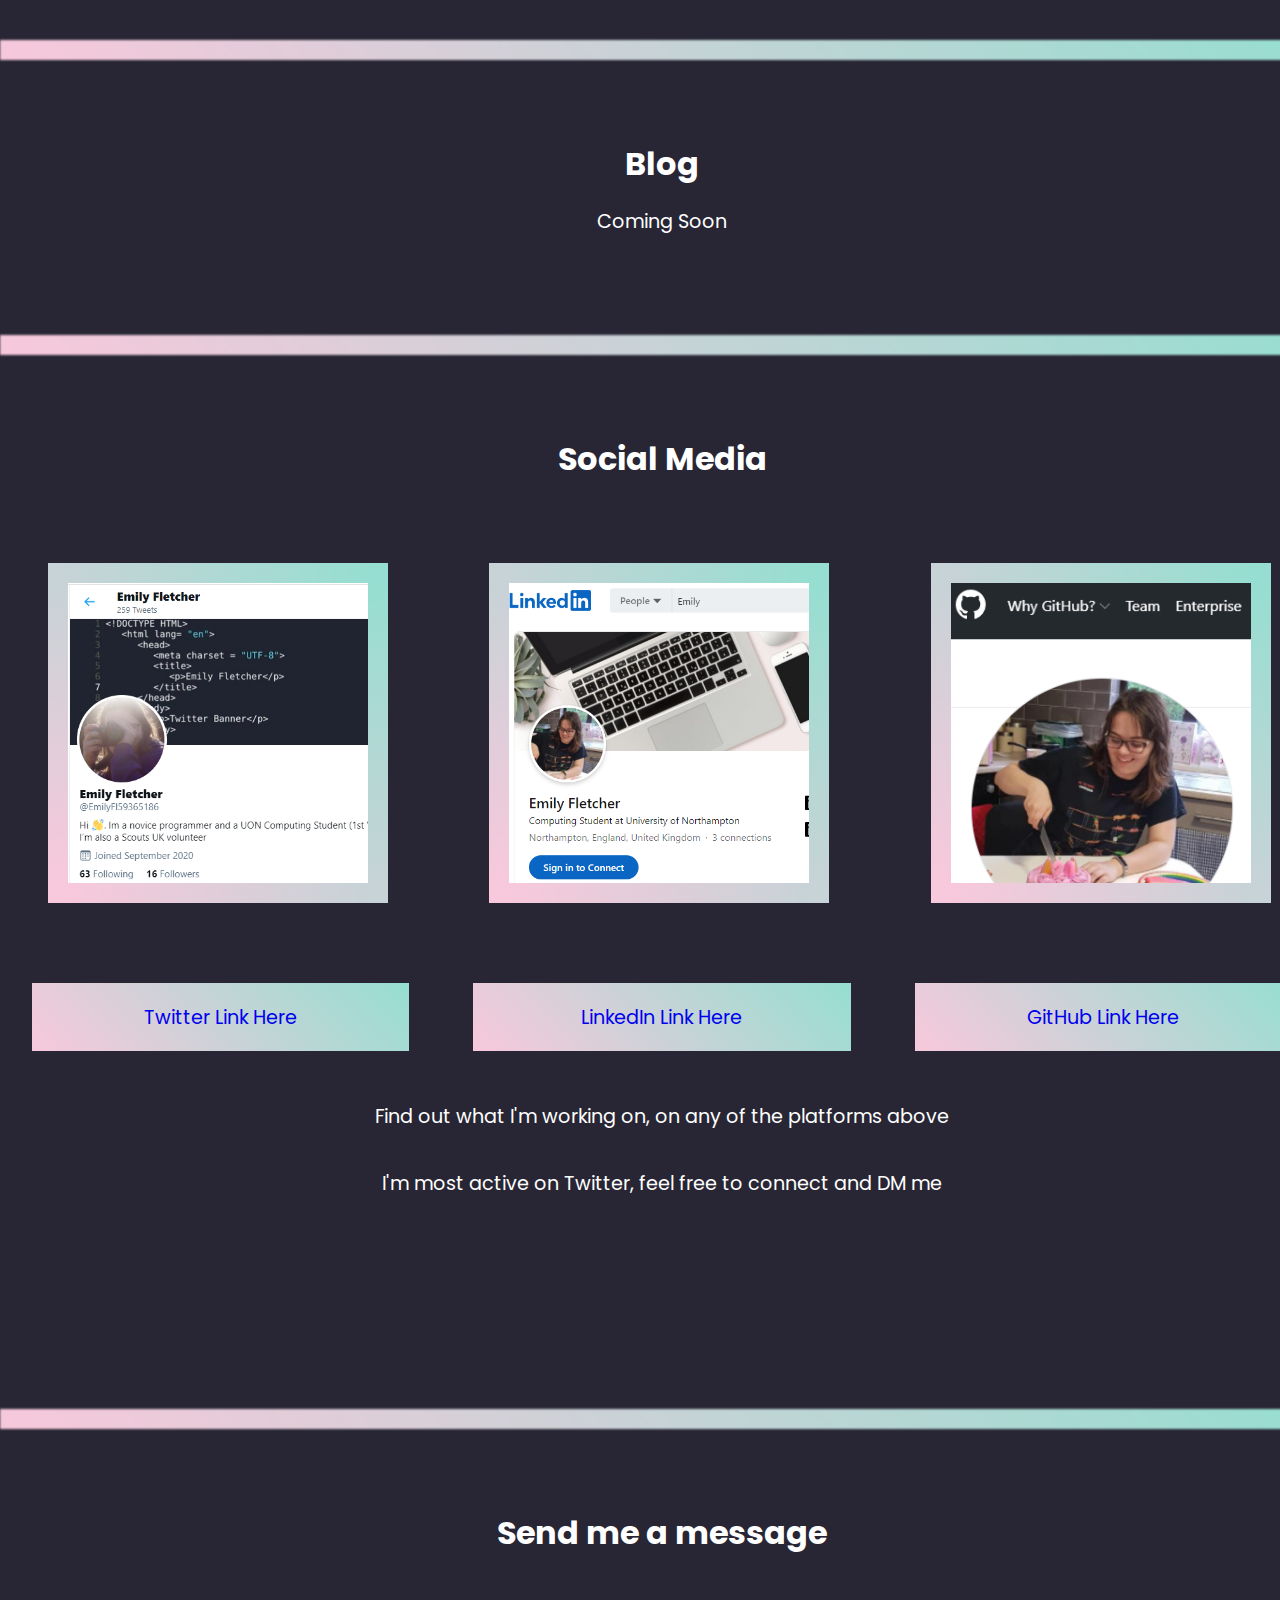
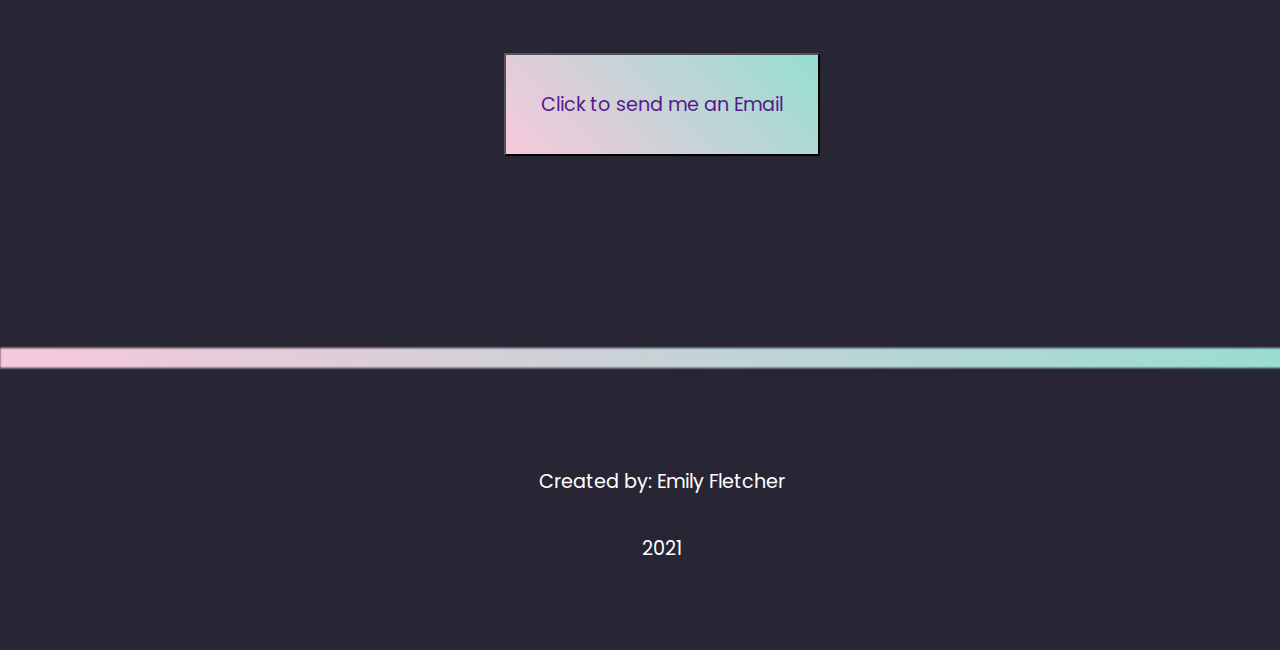
==== commit 7fe376df: "Update index.html" ====
--- a/index.html
+++ b/index.html
@@ -43,7 +43,6 @@
                 
                 <div class="landing">
                     <h1 title = "Emily Fletcher">Emily Fletcher</h1>
-                    <p sub-title = "Computing Student">Computing Student</p>
                 </div>
 
                 <div class="about">
@@ -63,7 +62,7 @@
                     <h1>History</h1>
                     <p>I started working with computers and technology in a big way around 10, until the age of 18 I worked on mostly troubleshooting and hardware projects</p>
                     <p>In 2018 I left for university and did two years of a Children's Nursing Degree</p>
-                    <p>A lack of creativity within my degree ad inspiration from others encouraged me to leave nursing and I started a computing degree in 2020 to kickstart my career</p>
+                    <p>A lack of creativity within my degree and inspiration from others encouraged me to leave nursing and I started a computing degree in 2020 to kickstart my career</p>
                 </div>
 
                 <div class="history-goals-divide" id="goals"></div>
@@ -111,7 +110,7 @@
                     <div class="project-txt">
                         <p>Here's some of the things I've worked on</p>
                         <p><a href="">Click here to see more on the full archive (coming soon)</a></p>
-                        <p>(Please note these a thumbnail pictures, full images are available on the archive)</p>
+                        <p>(Please note these are thumbnail pictures, full images are available on the archive)</p>
                     </div>
                 </div>
 
@@ -218,4 +217,4 @@
                 <p>2021</p>
             </footer>
         </body>
-    </html>+    </html>
--- a/default.css
+++ b/default.css
@@ -75,8 +75,6 @@
 
 .landing {
     grid-area:landing;
-    background: linear-gradient(45deg,#F8C8DC ,#96DED1);
-    z-index: -3;
 }
 
 .landing h1 {
--- a/desktop.css
+++ b/desktop.css
@@ -5,63 +5,37 @@
 .shownav {
     visibility: hidden;
 }
-.landing {
-    background: linear-gradient(45deg,#F8C8DC ,#96DED1);
-    z-index: -3;
-    position: relative;
-}
 
 .landing h1 {
     font-size:6em;
     top:auto;
+    white-space: nowrap;
+    position: absolute;
+    left:25%;
+    z-index: -1;
 }
 .landing h1::before {
     content:attr(title);
-    position: absolute;
+    position: inherit;
     grid-area:landing;
     font-family:'Open Sans', sans-serif;
     color: magenta;
-    position: absolute;
-    z-index: -1;
-    left: 24.8%;
+    z-index: -2;
+    left: 1%;
 }
 
 .landing h1::after {
     content:attr(title);
-    position: absolute;
+    position:inherit;
     grid-area:landing;
     font-family:'Open Sans', sans-serif;
     color: cyan;
-    z-index: -2;
-    left: 25.2%;
-}
-
-.landing p {
-    font-size:4em;
-}
-
-.landing p::before{
-content:attr(sub-title);
-    position: absolute;
-    grid-area:landing;
-    font-family:'Open Sans', sans-serif;
-    color: magenta;
-    position: absolute;
-    z-index: -1;
-    left: 27.2%;
-}
-
-.landing p::after {
-    content:attr(sub-title);
-    position: absolute;
-    grid-area:landing;
-    font-family:'Open Sans', sans-serif;
-    color: cyan;
-    z-index: -2;
-    left: 27.6%;
+    z-index: -3;
+    left: -1%;
 }
 
 .about {
+    padding-top:12em;
     padding-bottom: 8em; 
     grid-template-areas: "about-txt about-img";
 }
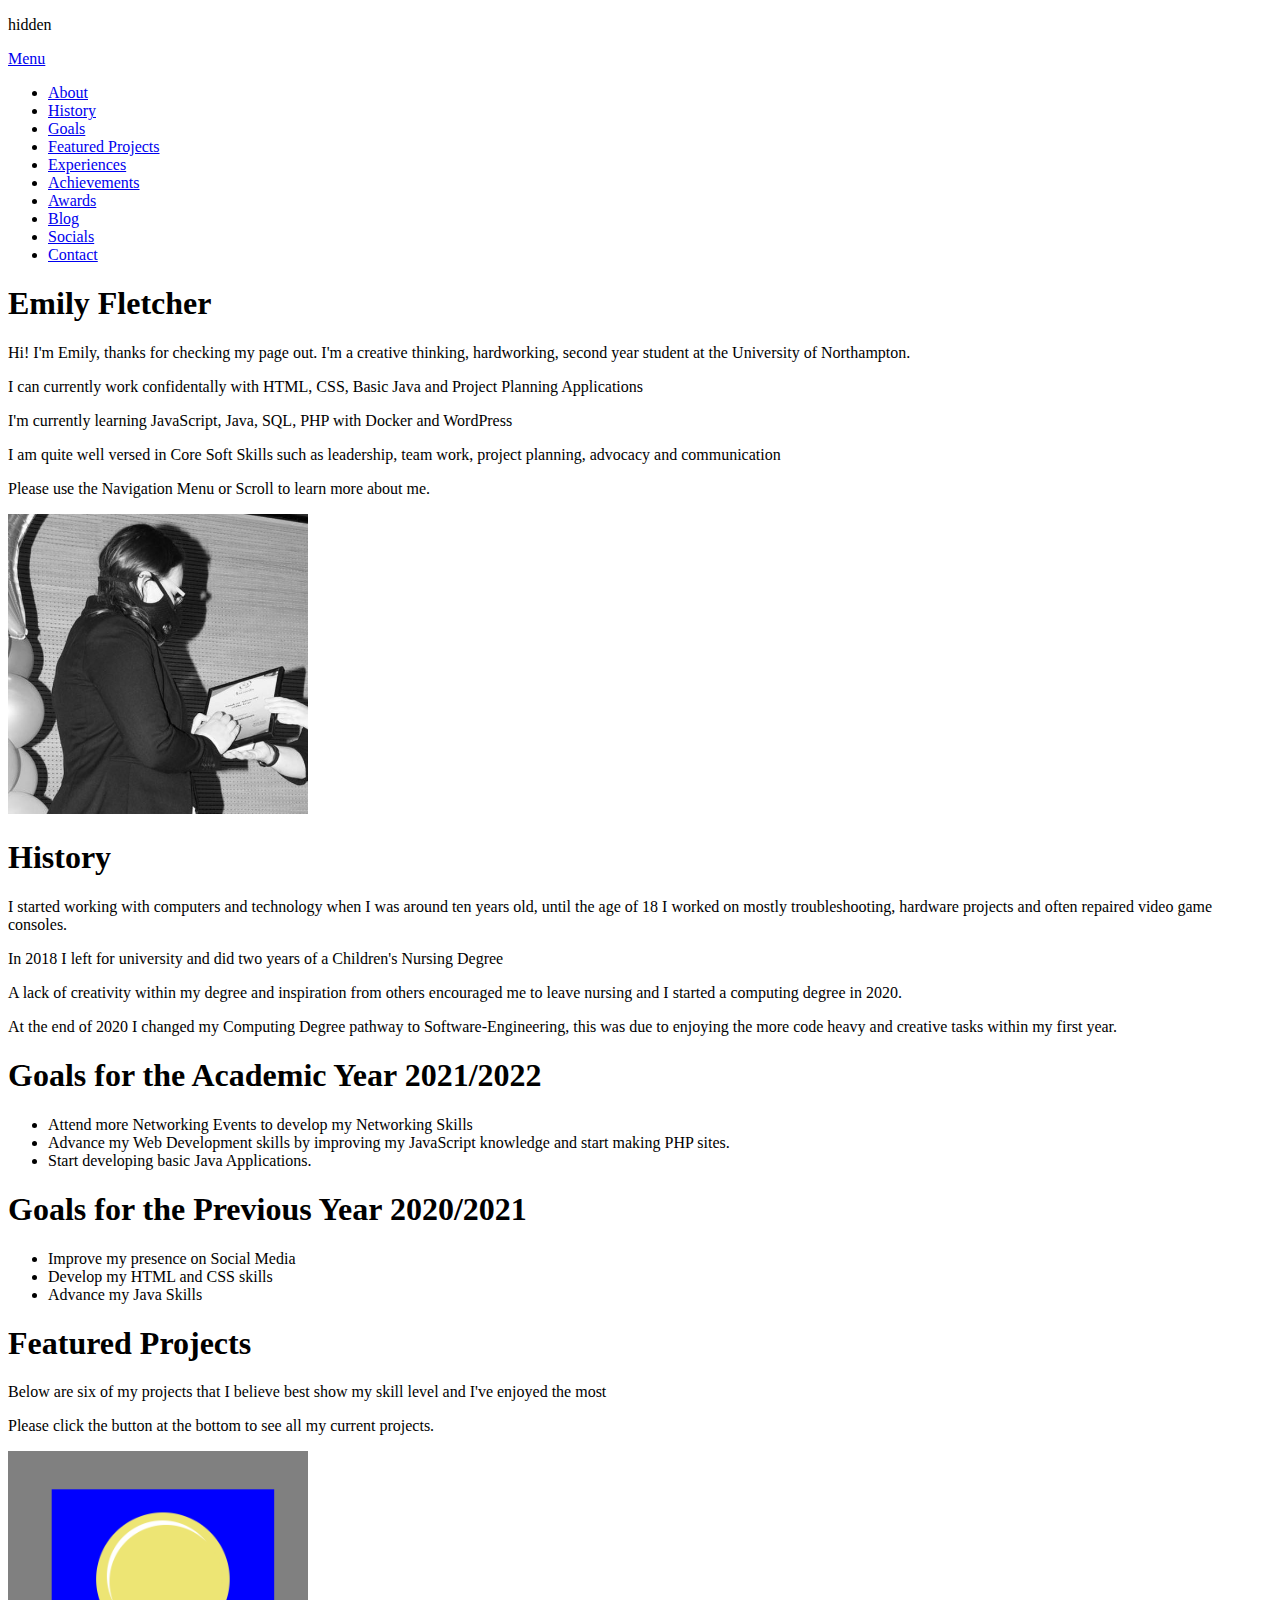
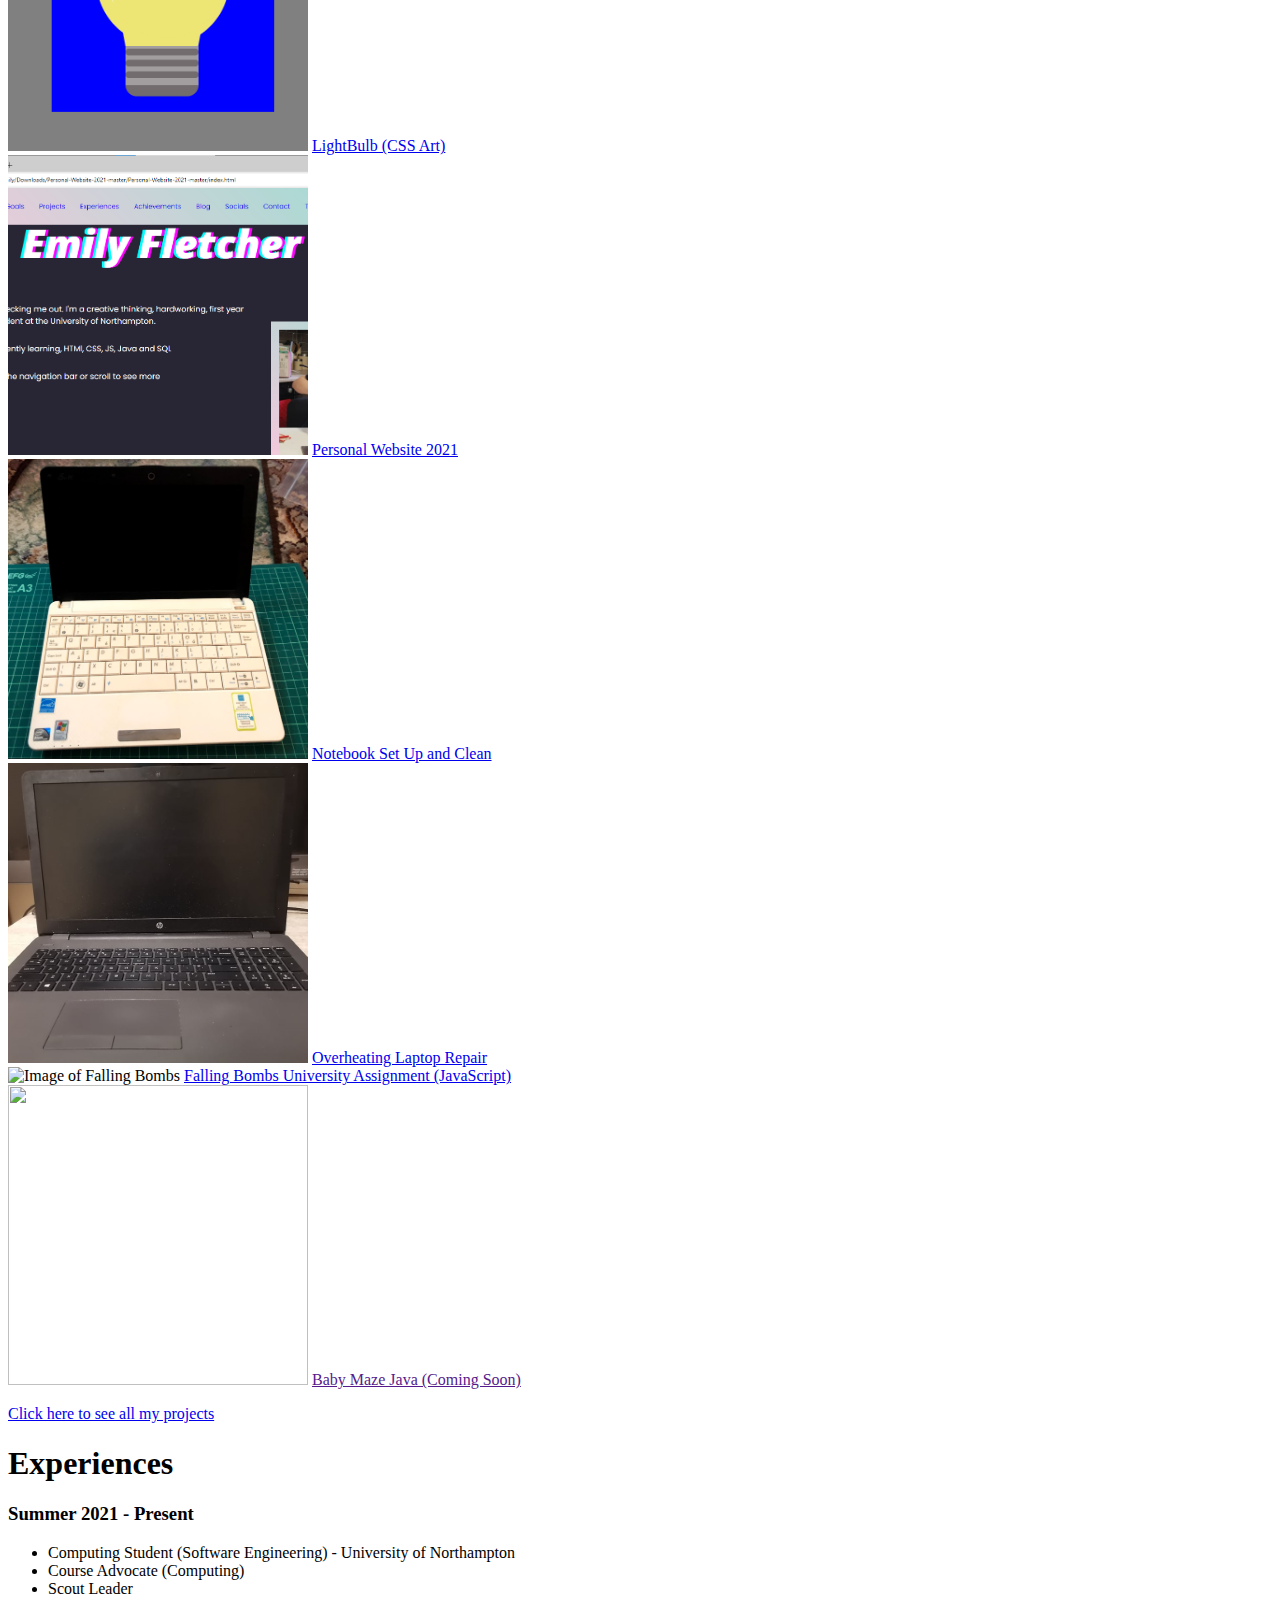
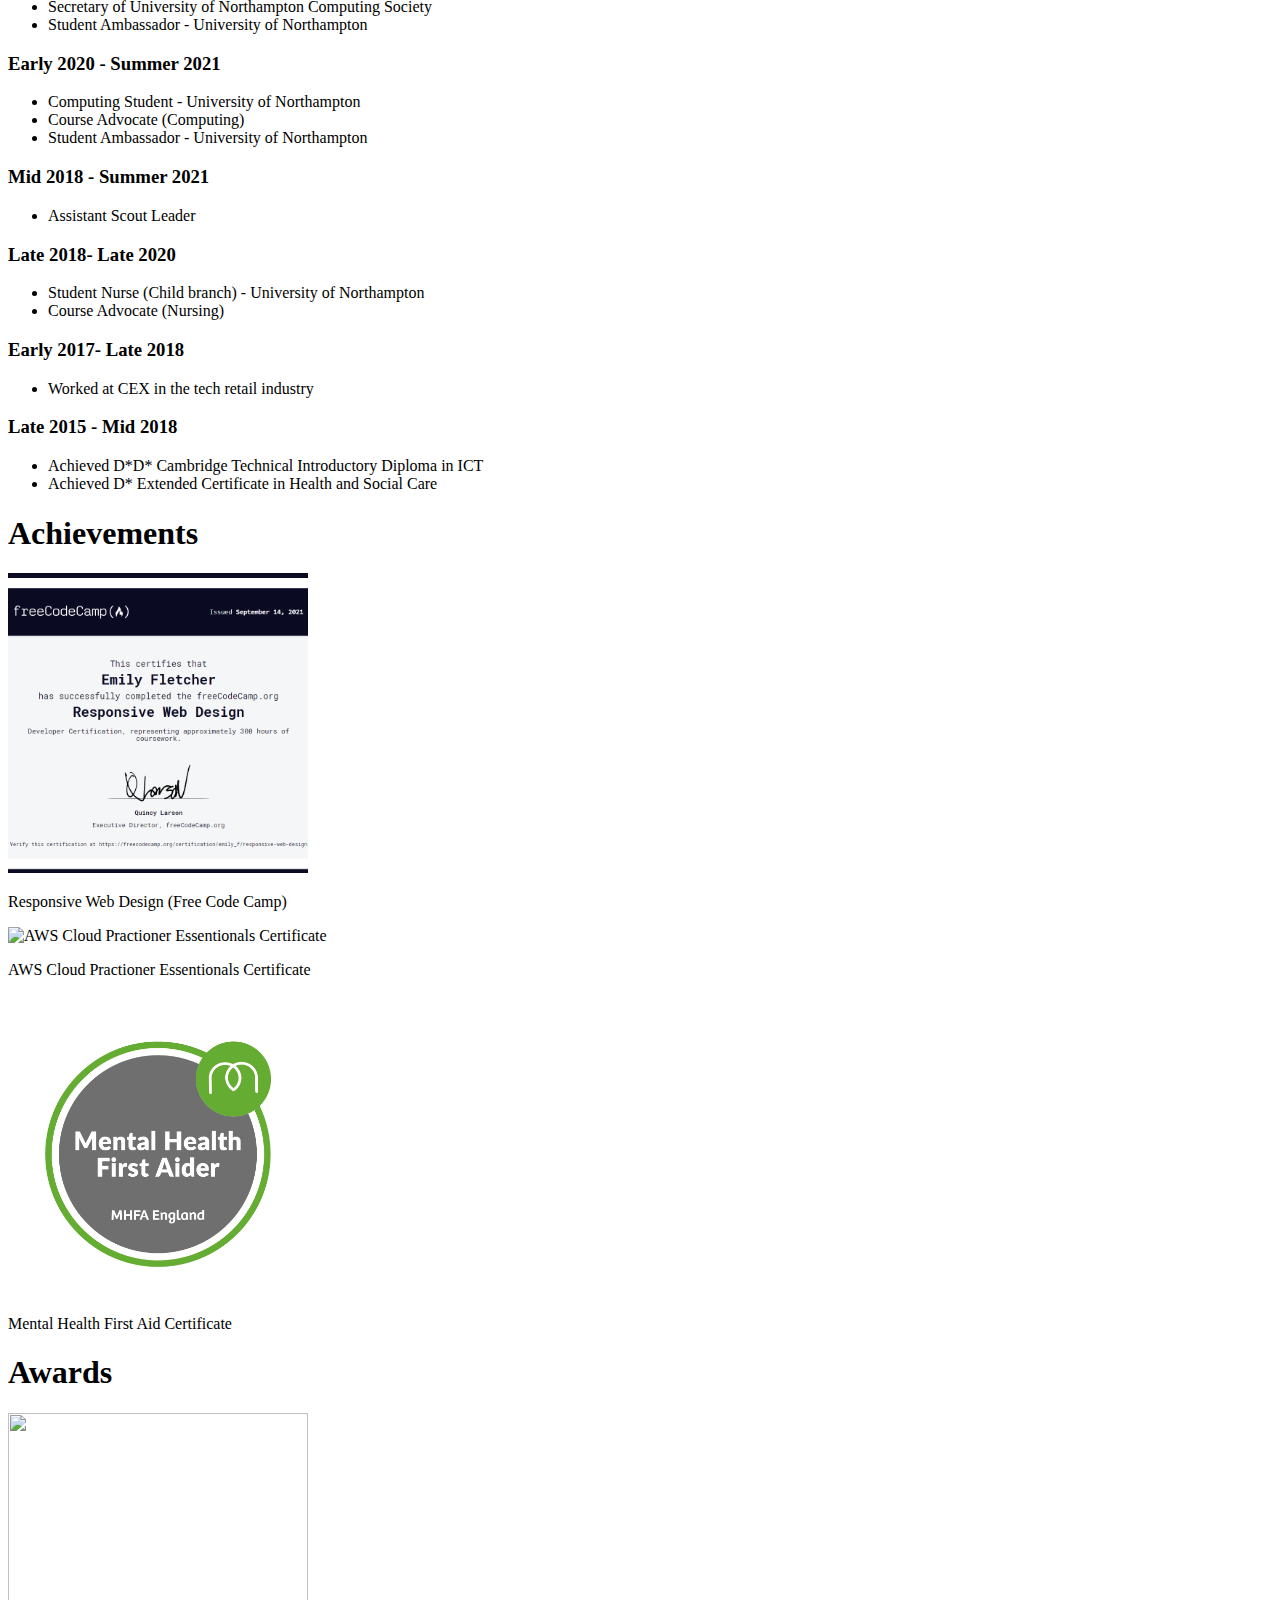
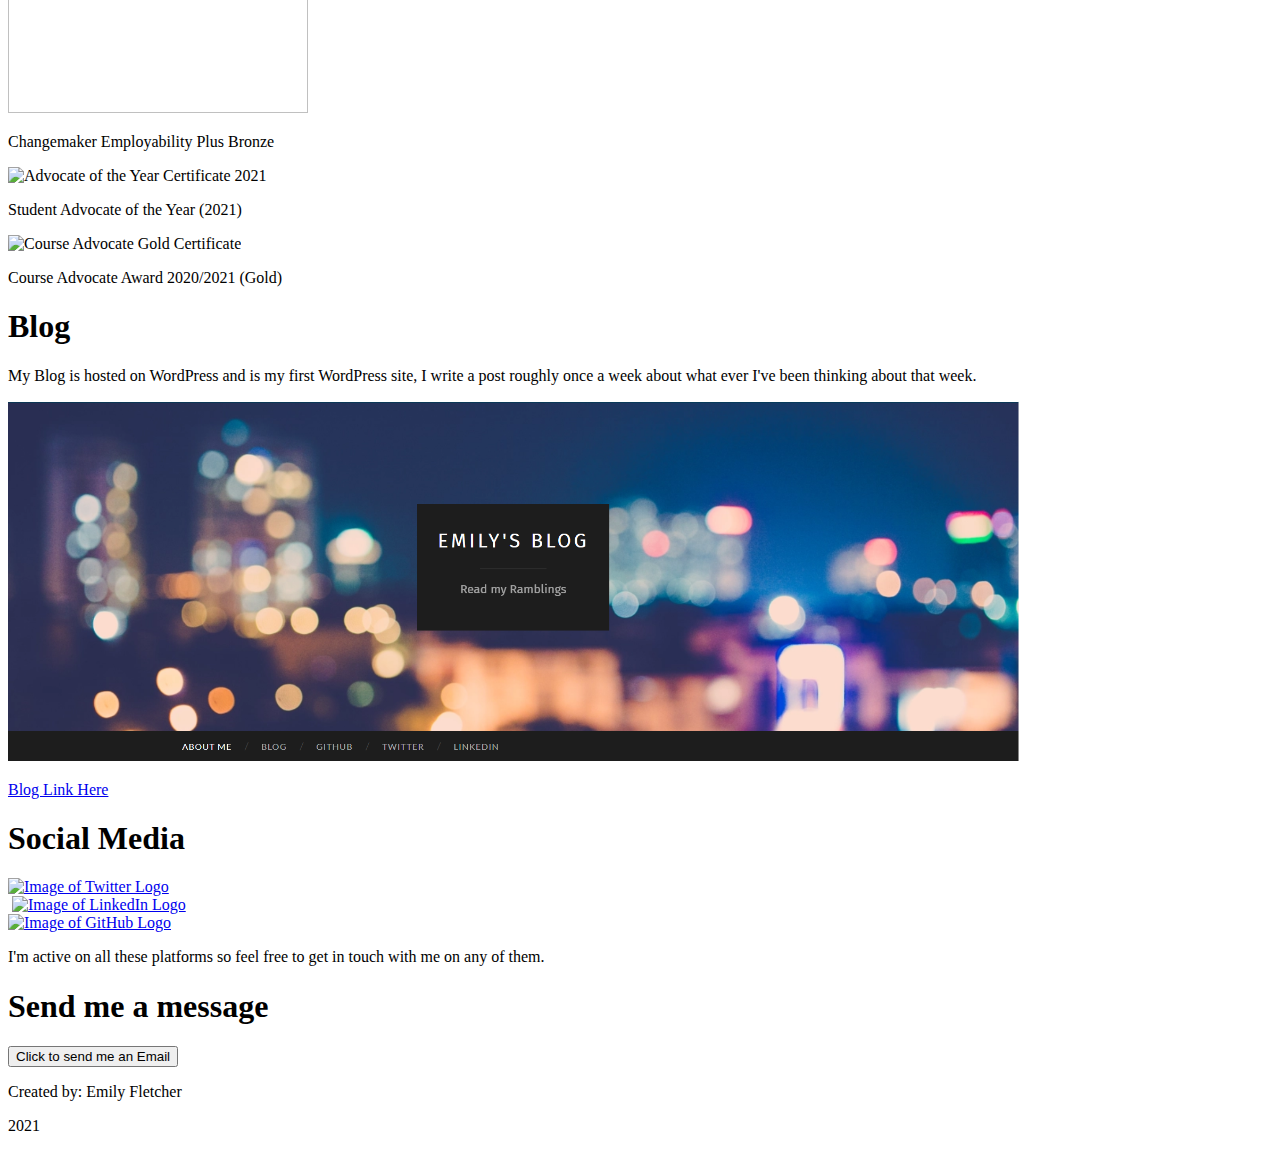
==== commit 4f047ca6: "Uploaded Updated Site" ====
--- a/index.html
+++ b/index.html
@@ -1,220 +1,296 @@
-<!DOCTYPE html>
-    <html lang="en">
-        <head>
-            <meta charset="UTF-8">
-            <meta name="description" content="Emily Fletcher, Computing student and the University of Northampton">
-            <meta name="viewport" content="width=device-width, initial scale= 1.0">
-            <link rel="shortcut icon" type="image/x-icon" href="favicon.ico" />
-            <title>Emily Fletcher: Tech Student</title> 
-            
-            <link rel="stylesheet" href="default.css"/>
-            <link rel="stylesheet" href="desktop.css" media="screen and (min-width: 800px)"/>
-            <link rel="stylesheet" href="mobile.css" media="screen and (max-width:800px)"/>
-
-            <link rel="preconnect" href="https://fonts.gstatic.com">
-            <link href="https://fonts.googleapis.com/css2?family=Poppins:wght@400;600&display=swap" rel="stylesheet">
-            <link href="https://fonts.googleapis.com/css2?family=Open+Sans:ital,wght@1,800&display=swap" rel="stylesheet">
-        </head>
-        <body>
-            <a href="#clicked" class="shownav">
-                <p>Menu</p>
-            </a>
-            <nav id="clicked">
-                <a href="#" ></a>
-                <ul>
-                    <li><a href="#about">About</a></li>
-                    <li><a href="#history">History</a></li>
-                    <li><a href="#goals">Goals</a></li>
-                    <li><a href="#projects">Projects</a></li>
-                    <li><a href="#experiences">Experiences</a></li>
-                    <li><a href="#achievements">Achievements</a></li>
-                    <li><a href="#blog">Blog</a></li>
-                    <li><a href="#socials">Socials</a></li>
-                    <li><a href="#contact">Contact</a></li>
-                    <li><a href="https://twitter.com/EmilyFl59365186" target="_blank" rel="noopener noreferrer">Twitter</a></li>
-                    <li><a href="https://www.linkedin.com/in/emily-fletcher-34b4b4196/" target="_blank" rel="noopener noreferrer">LinkedIn</a></li>
-                    <li><a href="https://github.com/EmilyF99" target="_blank" rel="noopener noreferrer">Github</a></li>
-                </ul>
-            </nav>
-            <body>
-                <div class="nav-behind" id="about">
-                    <p>hidden</p>
-                </div>
-                
-                <div class="landing">
-                    <h1 title = "Emily Fletcher">Emily Fletcher</h1>
-                </div>
-
-                <div class="about">
-                    <div class="about-txt">
-                        <p>Hi! I'm Emily, thanks for checking me out. I'm a creative thinking, hardworking, first year student at the University of Northampton.</p>
-                        <p>I'm currently learning, HTMl, CSS, JS, Java and SQL</p>
-                        <p>use the navigation bar or scroll to see more</p>
-                    </div>
-                    <div class="about-img">
-                        <img src = "Collab.jpg" class ="about-image">
-                    </div>
-                </div>
-
-                <div class="about-history-divide" id="history"></div>
-                
-                <div class="history">
-                    <h1>History</h1>
-                    <p>I started working with computers and technology in a big way around 10, until the age of 18 I worked on mostly troubleshooting and hardware projects</p>
-                    <p>In 2018 I left for university and did two years of a Children's Nursing Degree</p>
-                    <p>A lack of creativity within my degree and inspiration from others encouraged me to leave nursing and I started a computing degree in 2020 to kickstart my career</p>
-                </div>
-
-                <div class="history-goals-divide" id="goals"></div>
-
-                <div class="goals">
-                    <h1>Goals for 2021</h1>
-                    <p>I like to set three goals a year to keep me motivated and on track, this year these are...</p>
-                    <ul>   
-                        <li>Improve my presence on Social Media</li>
-                        <li>Develop my HTML and CSS skills</li>
-                        <li>Advance my Java Skills</li>
-                    </ul>  
-                    </div>
-
-                <div class="goals-projects-divide" id="projects"></div> 
-
-                <div class="projects">
-                    <div class=project-title>
-                        <h1>Projects</h1>
-                    </div>
-                    <div class="project-1">
-                        <img src="Final-Desktop-Index-page.png" class="web-port">
-                    </div>
-
-                    <div class="project-1-label">
-                        <p>My first portfolio website</p>
-                    </div>
-                    
-                    <div class="project-2">
-                        <img src="baby-maze.png" class="baby-maze">
-                    </div>
-
-                    <div class="project-2-label">
-                        <p>A maze made using Java</p>
-                    </div>
-
-                    <div class="project-3">
-                        <img src="lap-repair.jpeg" class="lap-repair">
-                    </div>
-
-                    <div class="project-3-label">
-                        <p>Fixing an overheating laptop</p>
-                    </div>
-
-                    <div class="project-txt">
-                        <p>Here's some of the things I've worked on</p>
-                        <p><a href="">Click here to see more on the full archive (coming soon)</a></p>
-                        <p>(Please note these are thumbnail pictures, full images are available on the archive)</p>
-                    </div>
-                </div>
-
-                <div class="projects-experiences-divide" id="experiences"></div>
-
-                <div class="experiences">
-                    <h1>Experiences</h1>
-                    <h3>Early 2020 - Present</h3>
-                    <li>Computing Student - University of Northampton</li>
-                    <li>Course Advocate (Computing)</li>
-                    <li>Student Ambassador - University of Northampton</li>
-                    <h3>Mid 2018 - Present</h3>
-                    <li>Assitant Scout Leader</li>
-                    <h3>Early 2018- Late 2020</h3>
-                    <li>Student Nurse (Child branch) - University of Northampton</li>
-                    <li>Course Advocate (Nursing)</li>
-                    <h3>Early 2017- Late 2018</h3>
-                    <li>Worked at CEX in the tech retail industry</li>
-                    <h3>Late 2015 - Mid 2018</h3>
-                    <li>Achieved D*D* Cambridge Technical Introductory Diploma in ICT </li>
-                    <li>Achieved D* Extended Certificate in Health and Social Care</li>
-                </div>
-
-                <div class="experiences-achievements-divide" id="achievements"></div>
-
-                <div class="achievements">
-                    <div class="achievements-title">
-                    <h1>Achievements</h1>
-                    </div>
-                    <div class="achievement-1">
-                        <img src="aws-cert.jpg" class="aws-cert">
-                    </div>
-
-                    <div class="achievement-1-label">
-                        <p>AWS Cloud Practioner Essentionals Certificate</p>
-                    </div>
-
-                    <div class="achievement-2">
-                        <img src = "mh-cert.PNG" class ="mh-cert">
-                    </div>
-
-                    <div class="achievement-2-label">
-                        <p>Mental Health First Aid Certificate</p>
-                    </div>
-                </div>
-
-                <div class="achievements-blog-divide" id="blog"></div>
-
-                <div class="blog">
-                    <h1>Blog</h1>
-                    <p>Coming Soon</p>
-                </div>
-
-                <div class="blog-socials-divide" id="socials"></div>
-
-                <div class="socials">
-                    <div class="socials-title">
-                        <h1>Social Media</h1>
-                    </div>
-
-                    <div class="twitter">
-                        <img src="twitter.PNG" class="twitter-img" >
-                    </div>
-
-                    <div class="twitter-lnk">
-                        <p><a href="https://twitter.com/EmilyFl59365186" target="_blank" rel="noopener noreferrer" >Twitter Link Here</a></p>
-                    </div>
-
-                    <div class="linkedIn">
-                        <img src="LinkedIn.PNG" class="linkedIn-img">
-                    </div>
-
-                    <div class="linkedIn-lnk">
-                        <p><a href="https://www.linkedin.com/in/emily-fletcher-34b4b4196/" target="_blank" rel="noopener noreferrer" >LinkedIn Link Here</a></p>
-                    </div>
-
-                    <div class="github">
-                        <img src="github.PNG" class="github-img">
-                    </div>
-
-                    <div class="github-lnk">
-                        <p><a href="https://github.com/EmilyF99" target="_blank" rel="noopener noreferrer">GitHub Link Here</a></p>
-                    </div>
-                    
-                    <div class="socials-txt">
-                        <p>Find out what I'm working on, on any of the platforms above</p>
-                        <p>I'm most active on Twitter, feel free to connect and DM me </p>
-                    </div>
-                </div>
-
-                <div class="socials-contact-divide" id="contact"></div> 
-
-                <div class="contact">
-                    <h1>Send me a message</h1>
-                    <form action="mailto:emilyfletcher099@gmail.com" method="POST" enctype="multipart/form-data" name="WebsiteForm">
-                    <button type="submit" value="Submit" class= "submit">Click to send me an Email</button>
-                    </form>
-                </div>
-
-                <div class="contact-footer-divide"></div> 
-            </body>
-            <footer>
-                <p>Created by: Emily Fletcher</p>
-                <p>2021</p>
-            </footer>
-        </body>
-    </html>
+<!DOCTYPE html>
+    <html lang="en">
+        <head>
+            <meta charset="UTF-8">
+            <meta name="description" content="Emily Fletcher, Computing student at the University of Northampton">
+            <meta name="viewport" content="width=device-width, initial scale= 1.0">
+            <link rel="shortcut icon" type="image/x-icon" href="favicon.ico" />
+            <title>Emily Fletcher: Computing Student</title> 
+            
+            <link rel="stylesheet" href="default.css"/>
+            <link rel="stylesheet" href="desktop.css" media="screen and (min-width: 800px)"/>
+            <link rel="stylesheet" href="mobile.css" media="screen and (max-width:800px)"/>
+
+            <link rel="preconnect" href="https://fonts.gstatic.com">
+            <link href="https://fonts.googleapis.com/css2?family=Poppins:wght@400;600&display=swap" rel="stylesheet">
+            <link href="https://fonts.googleapis.com/css2?family=Open+Sans:ital,wght@1,800&display=swap" rel="stylesheet">
+            
+            <!-- Global site tag (gtag.js) - Google Analytics -->
+            <script async src="https://www.googletagmanager.com/gtag/js?id=G-Z2VLZ4FQVQ"></script>
+            <script>
+            window.dataLayer = window.dataLayer || [];
+            function gtag(){dataLayer.push(arguments);}
+            gtag('js', new Date());
+
+            gtag('config', 'G-Z2VLZ4FQVQ');
+            </script>
+
+        </head>
+        <body>
+
+            <div class="nav-behind">
+                <p>hidden</p>
+            </div>
+
+            <a href="#clicked" class="shownav">
+                <p>Menu</p>
+            </a>
+            <nav id="clicked">
+                <a href="#" ></a>
+                <ul>
+                    <li><a href="#landing">About</a></li>
+                    <li><a href="#historyNav">History</a></li>
+                    <li><a href="#goalsNav">Goals</a></li>
+                    <li><a href="#featuredProjectsNav">Featured Projects</a></li> <!--Add six featured projects then link to a seperate project page-->
+                    <li><a href="#experiencesNav">Experiences</a></li>
+                    <li><a href="#achievementsNav">Achievements</a></li>
+                    <li><a href="#awardsNav">Awards</a></li>
+                    <li><a href="#blogNav">Blog</a></li>
+                    <li><a href="#socialsNav">Socials</a></li>
+                    <li><a href="#contactNav">Contact</a></li>
+                </ul>
+            </nav>
+            <body>
+                
+                <div id = "landing">
+                    <h1 title = "Emily Fletcher">Emily Fletcher</h1> <!--Needs Fixing so it displays correctly on all devices-->
+                </div>
+                
+                <div id = "about">
+                    <div id = "aboutContainer" class ="container">
+                        <div id="aboutText">
+                            <p>Hi! I'm Emily, thanks for checking my page out. I'm a creative thinking, hardworking, second year student at the University of Northampton.</p>
+                            <p>I can currently work confidentally with HTML, CSS, Basic Java and Project Planning Applications</p>
+                            <p>I'm currently learning JavaScript, Java, SQL, PHP with Docker and WordPress</p>
+                            <p>I am quite well versed in Core Soft Skills such as leadership, team work, project planning, advocacy and communication</p>
+                            <p>Please use the Navigation Menu or Scroll to learn more about me.</p>
+                        </div>
+
+                        <div id="aboutImg">
+                            <img src = "Me.jpg" class ="about-image" height = 300px width = 300px alt ="An Image of Emily"> <!--Not Level with text, needs fixing-->
+                        </div>
+                    </div>
+                    <div class="divide"  id = "historyNav"></div>
+                </div>
+                
+                <div id="history">
+                    <div id = "historyContainer" class ="container">
+                        <h1>History</h1>
+                        <p>I started working with computers and technology when I was around ten years old, until the age of 18 I worked on mostly troubleshooting, hardware projects and often repaired video game consoles.</p>
+                        <p>In 2018 I left for university and did two years of a Children's Nursing Degree</p>
+                        <p>A lack of creativity within my degree and inspiration from others encouraged me to leave nursing and I started a computing degree in 2020.</p>
+                        <p>At the end of 2020 I changed my Computing Degree pathway to Software-Engineering, this was due to enjoying the more code heavy and creative tasks within my first year.</p>
+                    </div>
+                    <div class="divide" id = "goalsNav" ></div>
+                </div>
+
+                <div id ="goals">
+                    <div id = goalsContainer class ="container">
+                        <h1>Goals for the Academic Year 2021/2022</h1> <!--Add better spacing for the list in this section--> 
+                        <ul>
+                            <li>Attend more Networking Events to develop my Networking Skills</li>
+                            <li>Advance my Web Development skills by improving my JavaScript knowledge and start making PHP sites.</li>
+                            <li>Start developing basic Java Applications.</li>
+                        </ul>
+                        
+                        <h1>Goals for the Previous Year 2020/2021</h1>
+                        <ul>   
+                            <li>Improve my presence on Social Media</li>
+                            <li>Develop my HTML and CSS skills</li>
+                            <li>Advance my Java Skills</li>
+                        </ul>  
+                    </div>
+                    <div class="divide" id ="featuredProjectsNav"></div>
+                </div>
+
+                <div id="featuredProjects"> 
+                    <div id = "featuredProjectsContainer" class ="container">
+                        
+                            <h1>Featured Projects</h1>
+                            <p>Below are six of my projects that I believe best show my skill level and I've enjoyed the most</p>
+                            <p>Please click the button at the bottom to see all my current projects.</p>
+                        
+                    
+                        <div id = "projectContainer">
+                            <div class = "projects">
+                                <img src = "Lightbulb.png" class = "mobileSize" width = 300px height = 300px alt= "Image of LightBulb">
+                                <a href = "https://github.com/EmilyF99/Lightbulb-CSS-Art"  target="_blank" rel="noopener noreferrer"> LightBulb (CSS Art) </a>
+                            </div>
+
+                            <div class = "projects">
+                                <img src = "PersonalWebsite2021.png" class = "mobileSize" width = 300px height = 300px alt= "Image of Personal Website 2021" >
+                                <a href = "https://emilyf99.github.io/" target="_blank" rel="noopener noreferrer"> Personal Website 2021 </a>
+                            </div>
+
+                            <div class = "projects">
+                                <img src = "Notebook.png" class = "mobileSize" width = 300px height = 300px alt= "Image of Notebook setup">
+                                <a href = "https://github.com/EmilyF99/Notebook-Set-Up-and-Clean"  target="_blank" rel="noopener noreferrer"> Notebook Set Up and Clean </a>
+                            </div>
+
+                            <div class = "projects">
+                                <img src = "Overheat.jpg" class = "mobileSize" width = 300px height = 300px alt= "Image of Overheating Laptop">
+                                <a href = "https://github.com/EmilyF99/Overheating-Laptop-Repair"  target="_blank" rel="noopener noreferrer"> Overheating Laptop Repair </a>
+                            </div>
+    
+                            <div class = "projects">
+                                <img src = "FallingBombs.png"class = "mobileSize" width = 300px height = 300px
+                                alt= "Image of Falling Bombs" >
+                                <a href = "https://github.com/EmilyF99/Falling-Bombs-JavaScript-University-Assignment" target="_blank" rel="noopener noreferrer"> Falling Bombs University Assignment (JavaScript) </a>
+                            </div>
+
+                            <div class = "projects">
+                                <img src="https://image.freepik.com/free-vector/neon-style-coming-soon-glowing-background-design_1017-25516.jpg" class = "mobileSize" width = 300px height = 300px class="" alt ="">
+                                <a href = ""  target="_blank" rel="noopener noreferrer"> Baby Maze Java (Coming Soon) </a>
+                            </div>
+                        
+                            <div id = "allProjects">
+                                <p><a href="projects.html">Click here to see all my projects</a></p>
+                            </div>
+
+                        </div>
+                    </div>
+                    <div class="divide" id = "experiencesNav"></div> 
+                </div>
+
+                <div id="experiences">
+                    <div id = "experiencesContainer" class = "container">
+                        <h1>Experiences</h1>
+                    
+                        <h3>Summer 2021 - Present</h3>
+                        <ul>
+                            <li>Computing Student (Software Engineering) - University of Northampton</li>
+                            <li>Course Advocate (Computing)</li>
+                            <li>Scout Leader</li>
+                            <li>Secretary of University of Northampton Computing Society</li>
+                            <li>Student Ambassador - University of Northampton</li>
+                        </ul>
+
+                        <h3>Early 2020 - Summer 2021</h3>
+                        <ul>
+                            <li>Computing Student - University of Northampton</li>
+                            <li>Course Advocate (Computing)</li>
+                            <li>Student Ambassador - University of Northampton</li>
+                        </ul>
+
+                        <h3>Mid 2018 - Summer 2021</h3>
+                        <ul>
+                            <li>Assistant Scout Leader</li>
+                        </ul>
+
+                        <h3>Late 2018- Late 2020</h3>
+                        <ul>
+                            <li>Student Nurse (Child branch) - University of Northampton</li>
+                            <li>Course Advocate (Nursing)</li>
+                        </ul>
+
+                        <h3>Early 2017- Late 2018</h3>
+                        <ul>
+                            <li>Worked at CEX in the tech retail industry</li>
+                        </ul>
+
+                        <h3>Late 2015 - Mid 2018</h3>
+                        <ul>
+                            <li>Achieved D*D* Cambridge Technical Introductory Diploma in ICT </li>
+                            <li>Achieved D* Extended Certificate in Health and Social Care</li>
+                        </ul>
+                    </div>
+                    <div class="divide" id = "achievementsNav"></div>
+                </div>
+
+                <div id = "achievements">
+                    <h1>Achievements</h1>
+                    <div id = "achievementsContainer" class = "container">
+
+                        <div class = "achievements">
+                            <img src="FreeCodeCampWeb.png" class = "mobileSize" width = 300px height = 300px alt ="Responsive Web Design (Free Code Camp)">
+                            <p>Responsive Web Design (Free Code Camp)</p>
+                        </div>
+
+
+                        <div class = "achievements">
+                            <img src="AWSCert.png" class = "mobileSize" width = 300px height = 300px alt ="AWS Cloud Practioner Essentionals Certificate">
+                            <p>AWS Cloud Practioner Essentionals Certificate</p>
+                        </div>
+
+                        <div class = "achievements">
+                            <img src="mhfa.png" class = "mobileSize" width = 300px height = 300px alt ="Mental Health First Aid trained virtual badge">
+                            <p>Mental Health First Aid Certificate</p>
+                        </div>
+                    </div>
+                    <div class="divide" id = "awardsNav"></div>
+                </div>
+
+                <div id = "awards">
+                    <h1>Awards</h1>
+                    <div id = "awardsContainer" class = "container">
+
+                        <div class = "awards">
+                            <img src="https://image.freepik.com/free-vector/neon-style-coming-soon-glowing-background-design_1017-25516.jpg" class = "mobileSize" width = 300px height = 300px class="" alt ="">
+                            <p>Changemaker Employability Plus Bronze</p>
+                        </div>
+
+                        <div class = "awards">
+                            <img src="CourseAdvocateYear.jpg" class = "mobileSize" width = 300px height = 300px alt ="Advocate of the Year Certificate 2021">
+                            <p>Student Advocate of the Year (2021)</p>
+                        </div>
+
+                        <div class = "awards">
+                            <img src="CourseAdvocateGold.png" class = "mobileSize" width = 300px height = 300px alt ="Course Advocate Gold Certificate">
+                            <p>Course Advocate Award 2020/2021 (Gold)</p>
+                        </div>
+                    </div>
+                    <div class="divide" id = "blogNav"></div>
+                </div>
+
+                <div id="blog">
+                    <div id = "blogContainer" class = "container">
+                        <h1>Blog</h1>
+                        <p>My Blog is hosted on WordPress and is my first WordPress site, I write a post roughly once a week about what ever I've been thinking about that week.</p>
+                        <img src="Screenshot 2021-10-19 002635.png" width = 80% class="" alt ="">
+                        <p><a href="https://emilystechbloggames.wordpress.com/" target="_blank" rel="noopener noreferrer" >Blog Link Here</a></p>
+                    </div>
+                    <div class="divide" id = "socialsNav"></div>
+                </div>
+
+                <div id="socials">
+                    <h1>Social Media</h1>
+                    <div id = "socialsContainer" class = "container">
+
+                        <div id="twitter" class = "socials">
+                            <a href = "https://twitter.com/EmilyFl59365186" target="_blank" rel="noopener noreferrer"> <img src = "http://static.dezeen.com/uploads/2012/06/dezeen_twitter-bird.gif" height= 100px width = 100px alt = "Image of Twitter Logo"> </a>
+                        </div>
+                            <div id="linkedIn" class = "socials">
+                            <img src="LinkedIn.PNG" class="linkedIn-img" alt="">
+                            <a href = "https://www.linkedin.com/in/emily-fletcher-uon/"  target="_blank" rel="noopener noreferrer">  <img src = "https://upload.wikimedia.org/wikipedia/commons/thumb/c/ca/LinkedIn_logo_initials.png/768px-LinkedIn_logo_initials.png"
+                                height= 100px width = 100px alt = "Image of LinkedIn Logo"></a>
+                        </div>
+
+                        <div id="github" class = "socials">
+                            <a href = "https://github.com/EmilyF99" target="_blank" rel="noopener noreferrer"> <img src = "https://github.githubassets.com/images/modules/logos_page/GitHub-Mark.png" height= 100px width = 100px alt = "Image of GitHub Logo"></a>
+                        </div>
+
+                    </div>
+                    <div id="socials-txt">
+                        <p>I'm active on all these platforms so feel free to get in touch with me on any of them.</p>
+                    </div>
+
+                    <div class="divide" id = "contactNav"></div>
+                </div>
+
+                <div id="contact">
+                    <div id = "contactContainer" class = "container">
+                        <h1>Send me a message</h1>
+                        <form action="mailto:emilyfletcher099@gmail.com" method="POST" enctype="multipart/form-data" name="WebsiteForm">
+                            <button type="submit" value="Submit" class= "submit">Click to send me an Email</button>
+                        </form>
+                    </div>
+                    <div class="divide"></div>
+                </div>
+            </body>
+
+            <footer>
+                <p>Created by: Emily Fletcher</p>
+                <p>2021</p>
+            </footer>
+        </body>
+    </html>
--- a/mobile.css
+++ b/mobile.css
@@ -1,292 +1,123 @@
-p {
-    font-size: 1em;
-}
-nav{
-    display:none;
-}
-
-nav:target {
-    display: block;
-    position: fixed;
-    text-align: center;
-    top: 0;
-    width: 100%;
-    height: 100%;
-}
-
-.shownav {
-    height: 5em;
-    width: 8em;
-    padding-top: 1em;
-    top: 10px;
-    left: 8px;
-    display: block;
-    position: absolute;
-    border: 0.2em solid white;
-    background: linear-gradient(45deg,#F8C8DC ,#96DED1);
-    position:fixed;
-}
-
-nav li{
-    padding:1em;
-    list-style: none;
-    font-size: 1.1em;
-}
-
-.nav-behind {
-    color: transparent;
-    padding:2em;
-}
-
-.landing h1 {
-    font-size:4em;
-}
-
-.landing h1::before {
-    content:attr(title);
-    position: absolute;
-    grid-area:landing;
-    font-family:'Open Sans', sans-serif;
-    color: magenta;
-    position: absolute;
-    z-index: -1;
-    left: 15.5%;
-}
-
-.landing h1::after {
-    content:attr(title);
-    position: absolute;
-    grid-area:landing;
-    font-family:'Open Sans', sans-serif;
-    color: cyan;
-    z-index: -2;
-    left: 16%;
-}
-
-
-.landing p {
-    font-size:2em;
-}
-
-.landing p::before{
-    content:attr(sub-title);
-        position: absolute;
-        grid-area:landing;
-        font-family:'Open Sans', sans-serif;
-        color: magenta;
-        position: absolute;
-        z-index: -1;
-        left: 26.5%;
-    }
-    
-    .landing p::after {
-        content:attr(sub-title);
-        position: absolute;
-        grid-area:landing;
-        font-family:'Open Sans', sans-serif;
-        color: cyan;
-        z-index: -2;
-        left: 27.2%;
-    }
-
-.about {
-    padding-bottom: 8em; 
-    grid-template-areas: "about-txt"
-                         "about-img";
-}
-.about-txt {
-    margin-top: 5em;
-}
-.about-img {
-    height: 200px;
-    width:200px;
-    margin-top: 4em;
-    border: 10px solid transparent;
-    border-image: linear-gradient(45deg,#F8C8DC ,#96DED1);
-    border-image-slice:1;
-    z-index: -1;
-    display: block;
-    margin-left:auto;
-    margin-right:auto;
-}
-.about-image {
-    height: 200px;
-    width:200px;
-}
-
-.projects {
-    grid-template-areas:"project-title"
-                        "project-1" 
-                        "project-1-label"
-                        "project-2 "
-                        "project-2-label"
-                        "project-3"
-                        "project-3-label"
-                        "project-txt";
-}
-
-.project-1 {
-    height: 200px;
-    width: 200px;
-    border: 10px solid transparent;
-    border-image: linear-gradient(45deg,#F8C8DC ,#96DED1);
-    border-image-slice:1;
-    display: block;
-    margin-left:auto;
-    margin-right:auto;
-}
-
-.project-2 {
-    height: 200px;
-    width: 200px;
-    border: 10px solid transparent;
-    border-image: linear-gradient(45deg,#F8C8DC ,#96DED1);
-    border-image-slice:1;
-    display: block;
-    margin-left:auto;
-    margin-right:auto;
-}
-
-.project-3 {
-    height: 200px;
-    width: 200px;
-    border: 10px solid transparent;
-    border-image: linear-gradient(45deg,#F8C8DC ,#96DED1);
-    border-image-slice:1;
-    display: block;
-    margin-left:auto;
-    margin-right:auto;
-}
-
-.web-port { 
-    height: 200px;
-    width: 200px;
-}
-
-.baby-maze {
-    height: 200px;
-    width: 200px;
-}
-.lap-repair {
-    height: 200px;
-    width: 200px;
-}
-
-.project-txt  p:nth-of-type(2) {
-    display: block;
-    margin-left:auto;
-    margin-right:auto;
-}
-
-.achievements { 
-    grid-template-areas:"achievements-title"
-                        "achievement-1"
-                        "achievement-1-label"
-                        "achievement-2"
-                        "achievement-2-label";
-}
-
-.achievement-1 {
-    height: 250px;
-    width: 250px;
-    border: 10px solid transparent;
-    border-image: linear-gradient(45deg,#F8C8DC ,#96DED1);
-    border-image-slice:1;
-    display: block;
-    margin-left:auto;
-    margin-right:auto;
-}
-
-.achievement-2 {
-    height: 250px;
-    width: 250px;
-    border: 10px solid transparent;
-    border-image: linear-gradient(45deg,#F8C8DC ,#96DED1);
-    border-image-slice:1;
-    display: block;
-    margin-left:auto;
-    margin-right:auto;
-}
-
-.aws-cert{
-    height: 250px;
-    width: 250px;
-}
-
-.mh-cert {
-    height: 250px;
-    width: 250px;
-}
-
-.socials {
-    grid-template-areas:"socials-title"
-                        "twitter"
-                        "twitter-lnk"
-                        "linkedIn"
-                        "linkedIn-lnk"
-                        "github"
-                        "github-lnk"
-                        "socials-txt";
-}
-
-.twitter{
-    height: 250px;
-    width: 250px;
-    border: 10px solid transparent;
-    border-image: linear-gradient(45deg,#F8C8DC ,#96DED1);
-    border-image-slice:1;
-    display: block;
-    margin-left:auto;
-    margin-right:auto;
-}
-
-.twitter-img {
-    height: 250px;
-    width: 250px;
-}
-.twitter-lnk {
-    margin-left:15em;
-    margin-right:15em;
-}
-
-.linkedIn {
-    height: 250px;
-    width: 250px;
-    border: 10px solid transparent;
-    border-image: linear-gradient(45deg,#F8C8DC ,#96DED1);
-    border-image-slice:1;
-    display: block;
-    margin-left:auto;
-    margin-right:auto;
-}
-
-.linkedIn-img {
-    height: 250px;
-    width: 250px;
-}
-
-.linkedIn-lnk {
-    margin-left:15em;
-    margin-right:15em;
-}
-
-.github{
-    height: 250px;
-    width: 250px;
-    border: 10px solid transparent;
-    border-image: linear-gradient(45deg,#F8C8DC ,#96DED1);
-    border-image-slice:1;
-    display: block;
-    margin-left:auto;
-    margin-right:auto;
-}
-
-.github-img {
-    height: 250px;
-    width: 250px;
-}
-
-.github-lnk {
-    margin-left:15em;
-    margin-right:15em;
+p {
+    font-size: 1em;
+}
+nav{
+    display:none;
+}
+
+nav:target {
+    display: block;
+    position: fixed;
+    text-align: center;
+    top: 0;
+    width: 100%;
+    height: 100%;
+}
+
+.shownav {
+    height: 4em;
+    width: 8em;
+    padding-top: 2em;
+    top: 10px;
+    left: 8px;
+    display: block;
+    position: absolute;
+    border: 0.2em solid white;
+    background: linear-gradient(45deg,#F8C8DC ,#96DED1);
+    position:fixed;
+    z-index: 2;
+}
+
+nav li{
+    padding: 1em;
+    list-style: none;
+    font-size: 1em;
+}
+
+#landing {
+    padding-top: 5em;
+}
+
+#landing h1 {
+    font-size:  3.5em;
+    white-space: nowrap;
+    position: absolute;
+    left:15%;
+    z-index: -1;
+}
+
+.nav-behind {
+    color: transparent;
+    padding:2em;
+}
+
+#aboutContainer {
+    padding: 4em;
+    display: flex;
+    align-items: center;
+    justify-content: center;
+    flex-wrap: wrap; 
+    margin:auto;
+    max-width: 80%;
+    height: auto;
+}
+
+#about-image {
+    height: 200px;
+    width: 200px;
+}
+
+.projects {
+    width: 200px;
+    height: 275px;
+    margin: 2em;
+    box-shadow: 4px 4px grey;
+    font-size: 1em;
+  }
+
+.mobileSize {
+    width: 200px;
+    height: 200px;
+}
+
+#HTMLCSS{
+    padding-top: 6.5em;
+}
+  
+#allProjects {
+    box-shadow: 4px 4px grey;
+}
+
+#experiencesContainer h3 {
+    font-size: 1.2em;
+    padding-top: 1em;
+}
+
+.achievements {
+    width: 200px;
+    height: 275px;
+    margin: 2em;
+    box-shadow: 4px 4px grey;
+    font-size: 1em;
+  }
+
+.awards {
+    width: 200px;
+    height: 275px;
+    margin: 2em;
+    box-shadow: 4px 4px grey;
+    font-size: 1em;
+  }
+
+#blogContainer p a {
+    box-shadow: 4px 4px grey;
+}
+
+.socials {
+    padding: 1em;
+}
+
+#contactContainer button {
+    box-shadow: 4px 4px grey;
+    font-size: 1em;
 }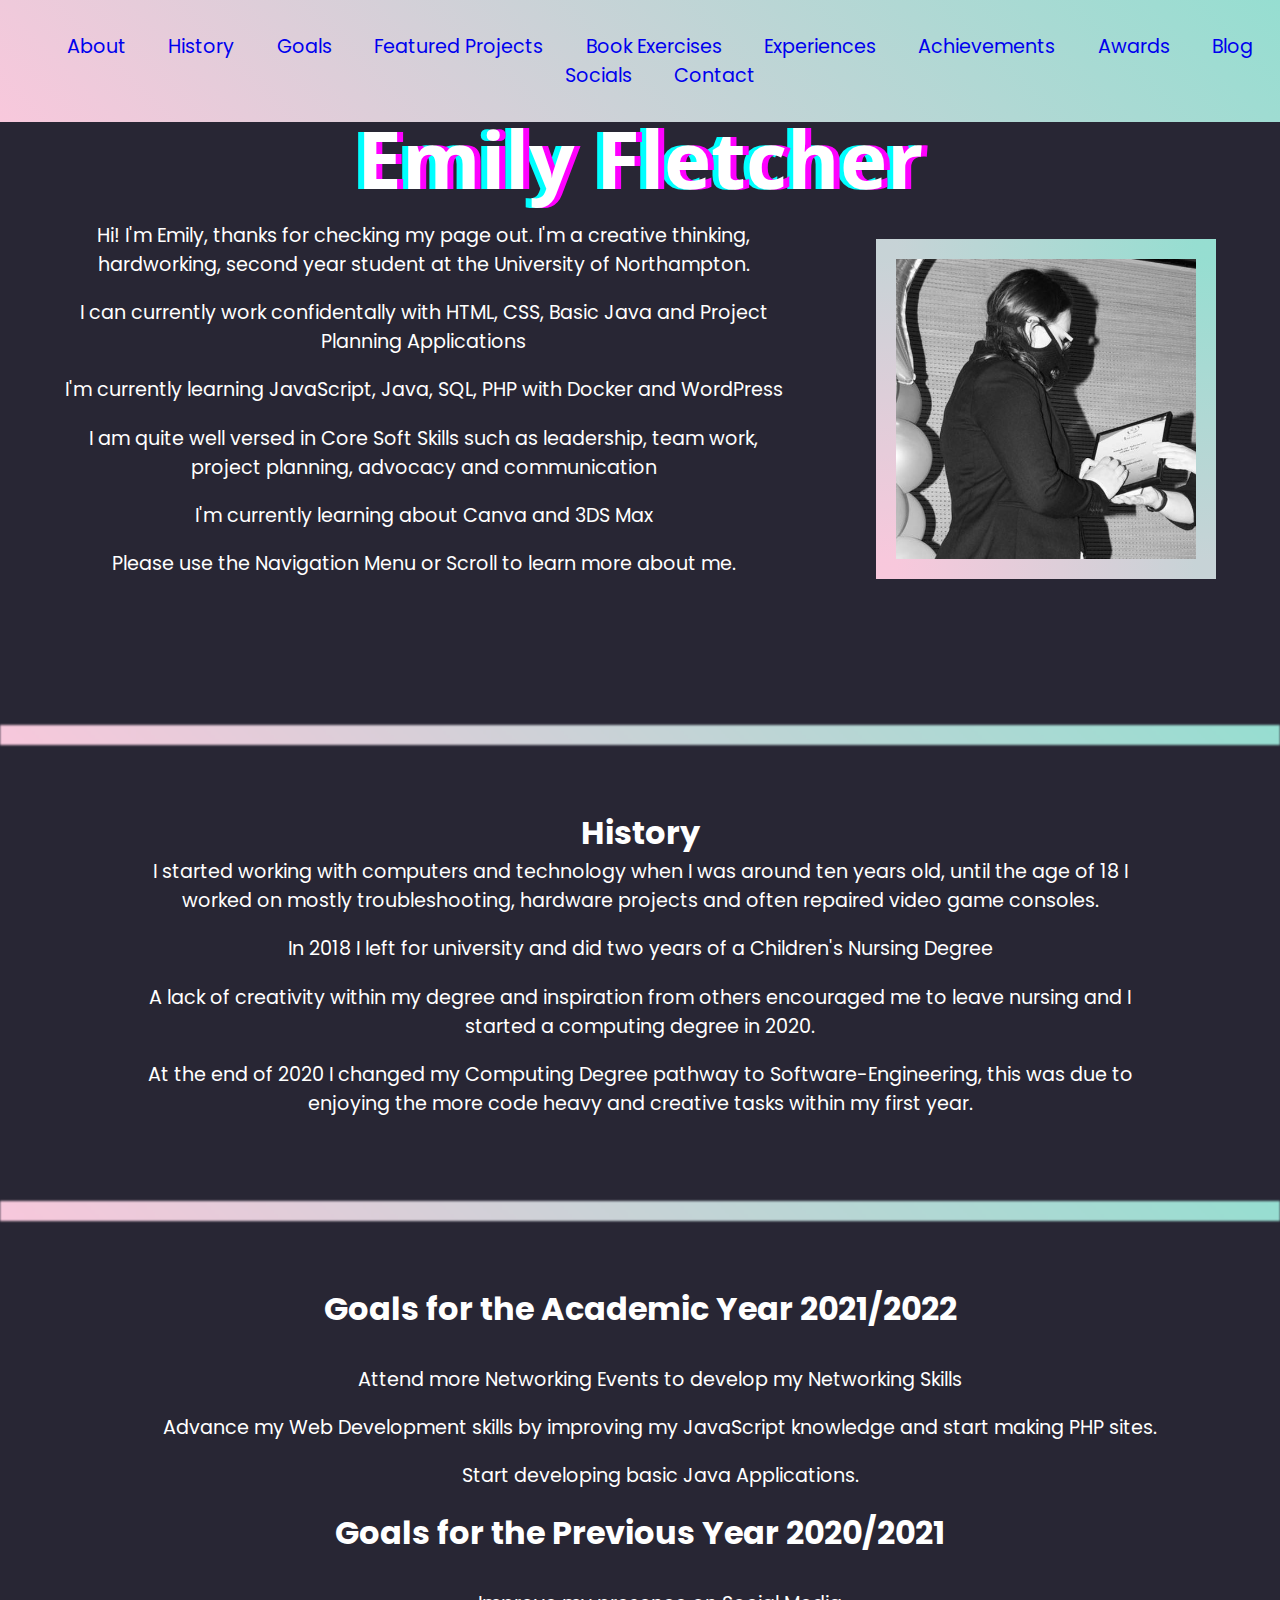
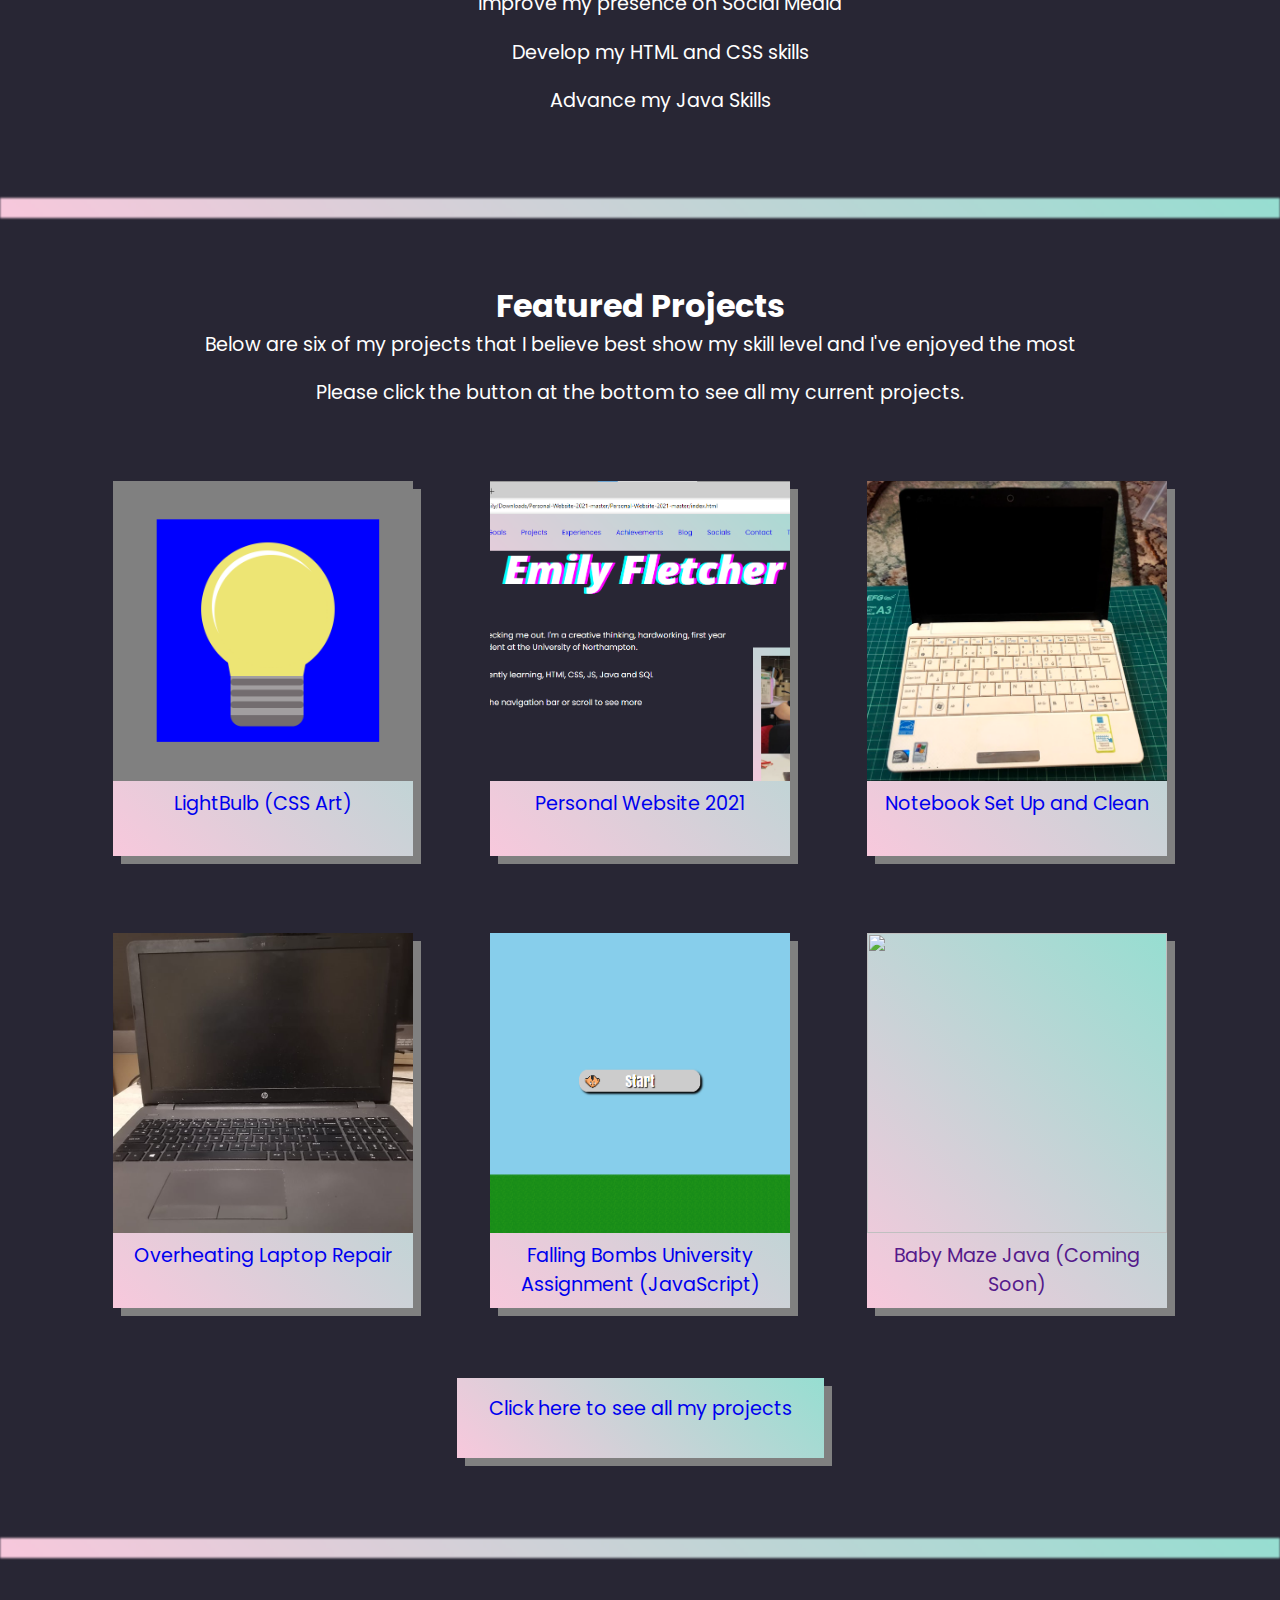
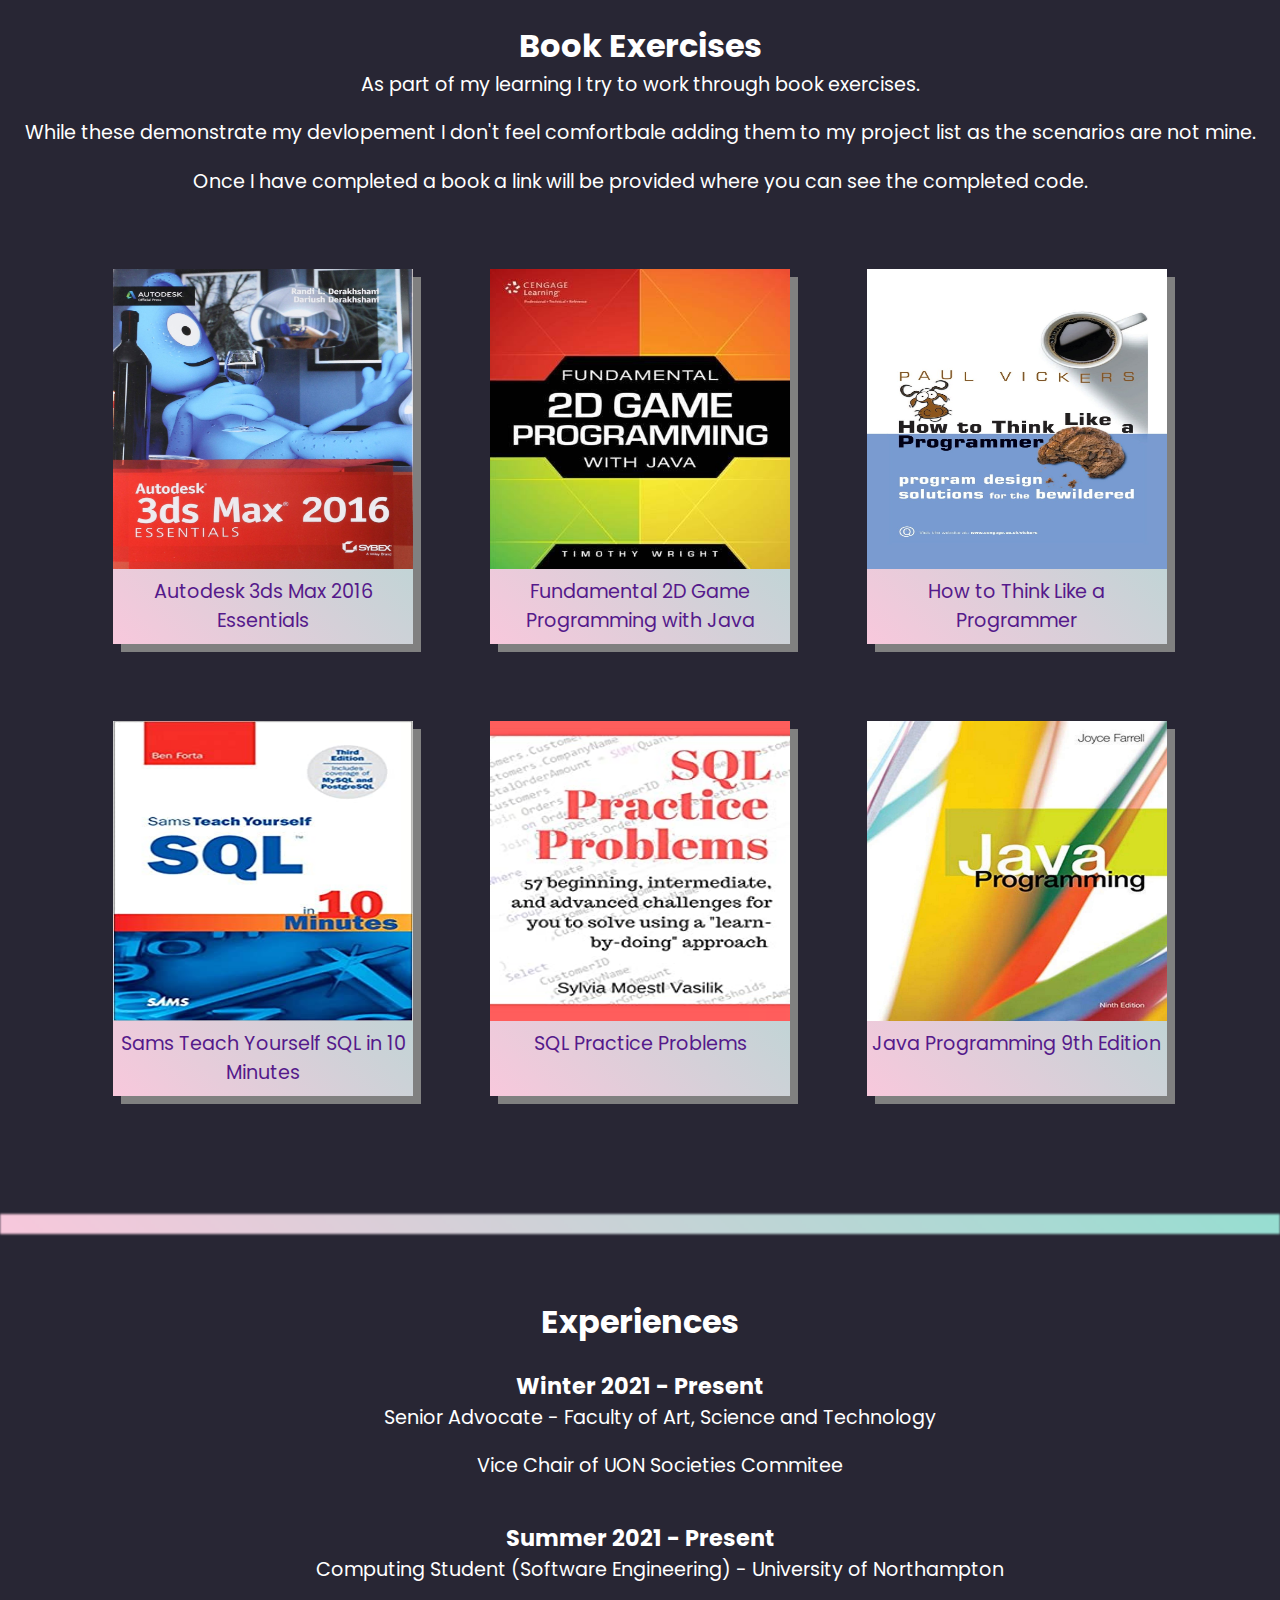
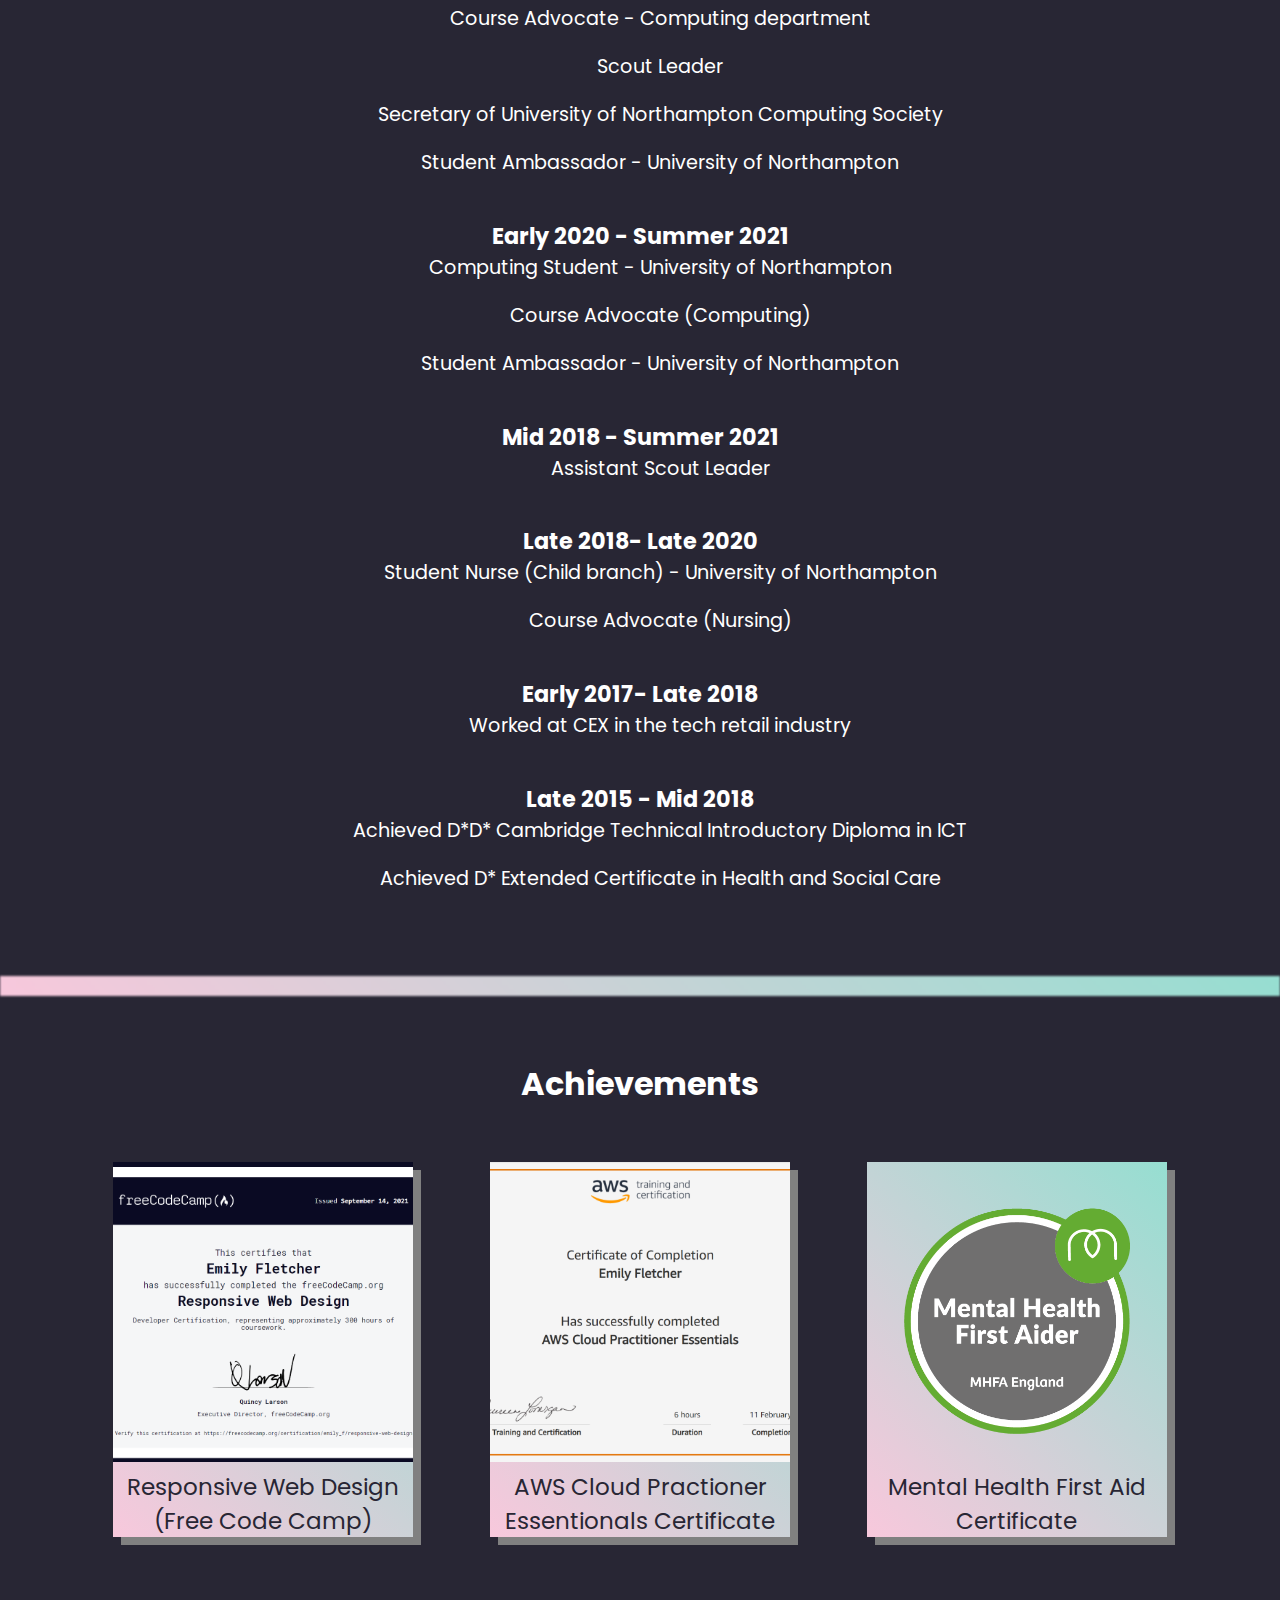
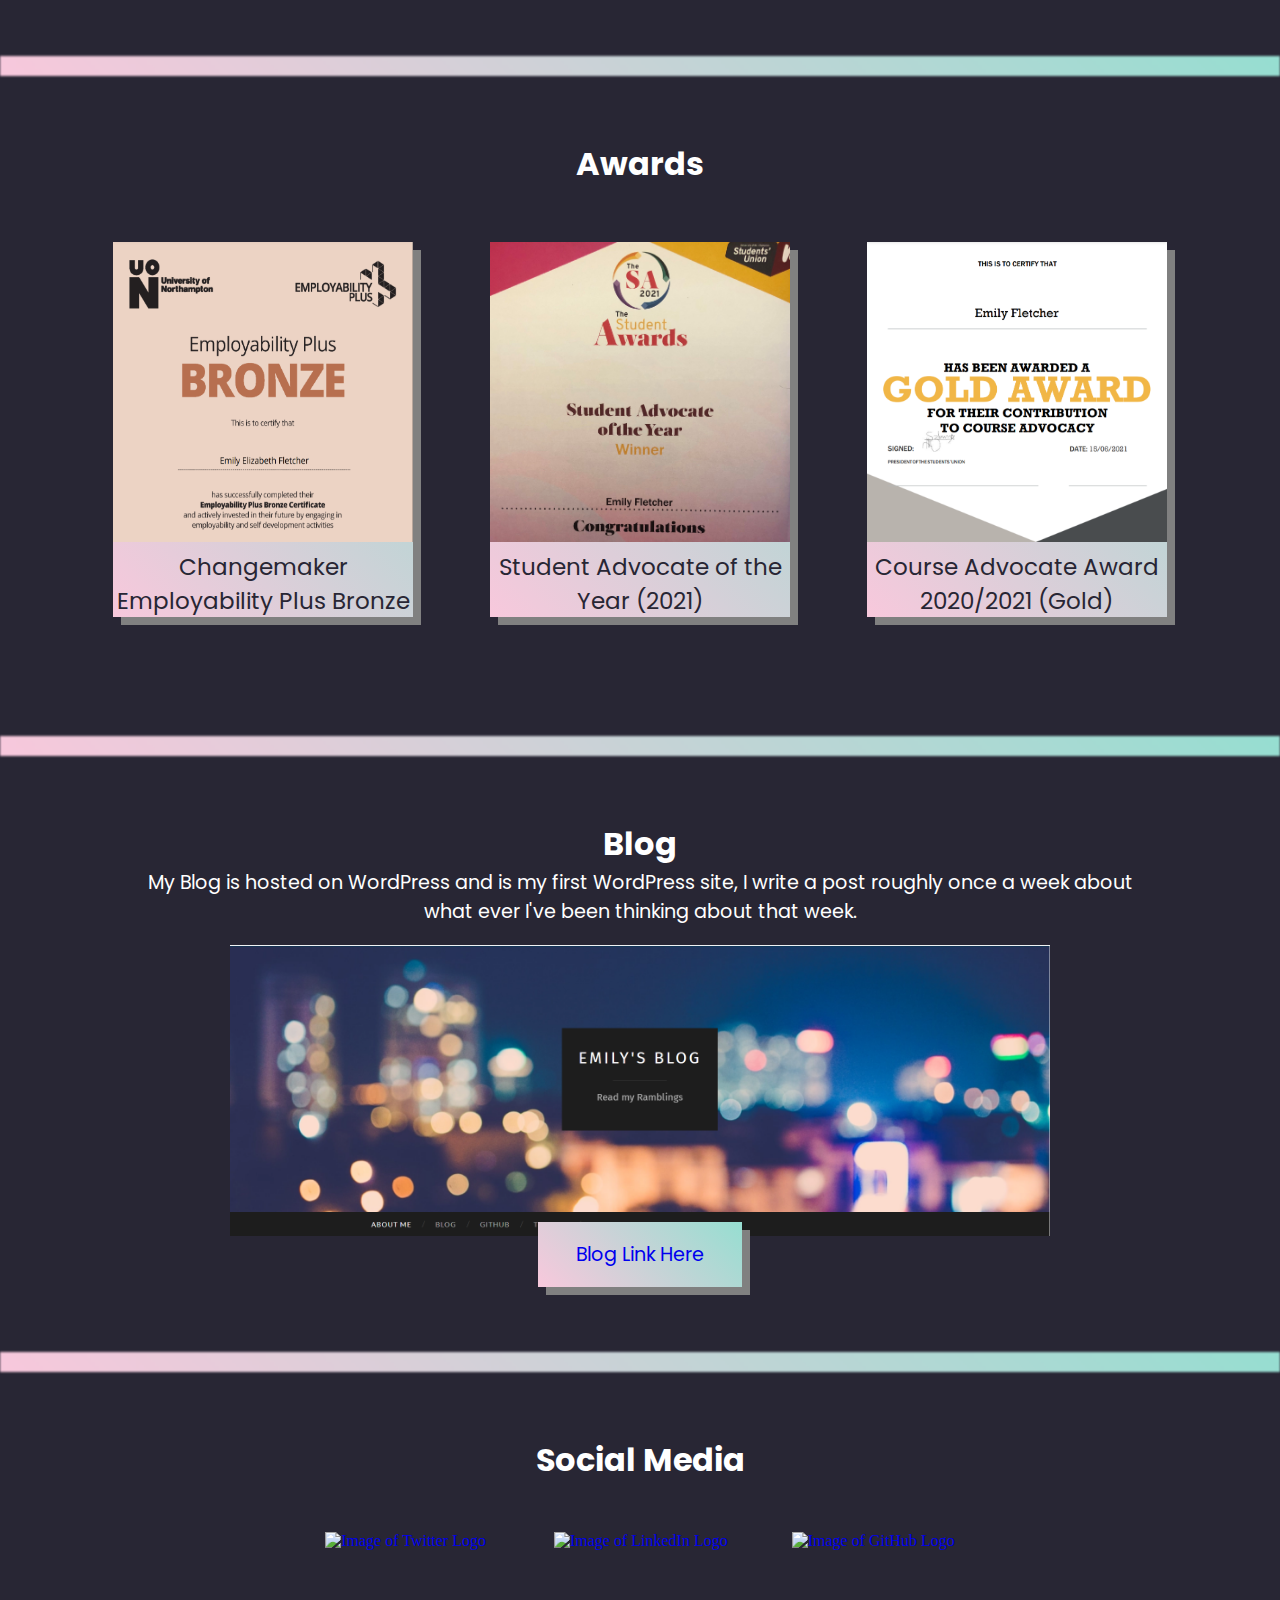
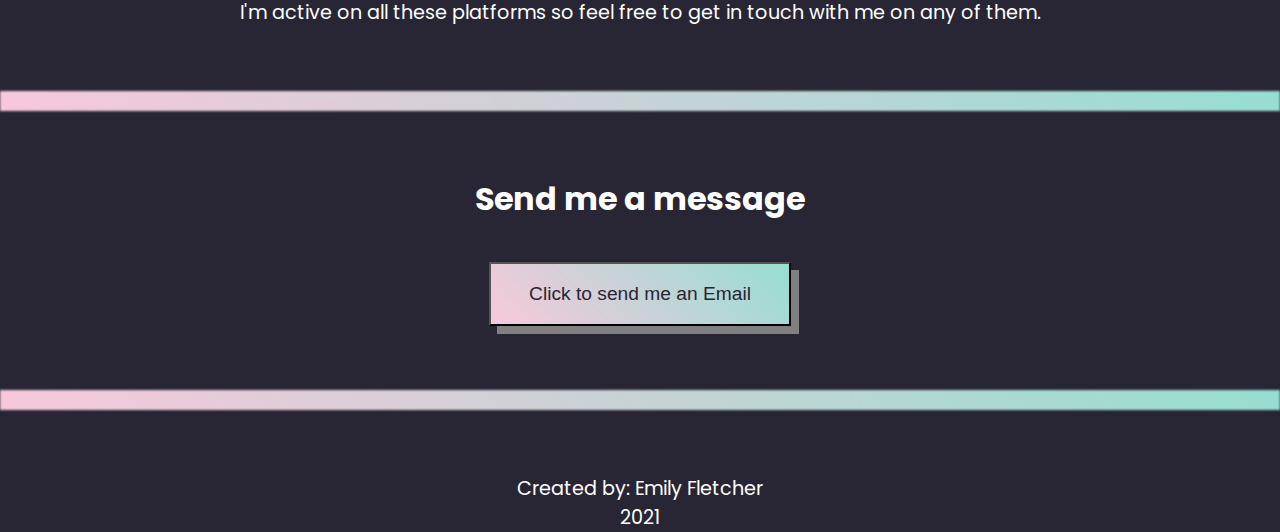
==== commit ba73e892: "Adding updated new html and images" ====
--- a/index.html
+++ b/index.html
@@ -27,11 +27,6 @@
 
         </head>
         <body>
-
-            <div class="nav-behind">
-                <p>hidden</p>
-            </div>
-
             <a href="#clicked" class="shownav">
                 <p>Menu</p>
             </a>
@@ -42,6 +37,7 @@
                     <li><a href="#historyNav">History</a></li>
                     <li><a href="#goalsNav">Goals</a></li>
                     <li><a href="#featuredProjectsNav">Featured Projects</a></li> <!--Add six featured projects then link to a seperate project page-->
+                    <li><a href="#booksNav">Book Exercises</a></li>
                     <li><a href="#experiencesNav">Experiences</a></li>
                     <li><a href="#achievementsNav">Achievements</a></li>
                     <li><a href="#awardsNav">Awards</a></li>
@@ -55,7 +51,7 @@
                 <div id = "landing">
                     <h1 title = "Emily Fletcher">Emily Fletcher</h1> <!--Needs Fixing so it displays correctly on all devices-->
                 </div>
-                
+
                 <div id = "about">
                     <div id = "aboutContainer" class ="container">
                         <div id="aboutText">
@@ -63,6 +59,7 @@
                             <p>I can currently work confidentally with HTML, CSS, Basic Java and Project Planning Applications</p>
                             <p>I'm currently learning JavaScript, Java, SQL, PHP with Docker and WordPress</p>
                             <p>I am quite well versed in Core Soft Skills such as leadership, team work, project planning, advocacy and communication</p>
+                            <p>I'm currently learning about Canva and 3DS Max</p>
                             <p>Please use the Navigation Menu or Scroll to learn more about me.</p>
                         </div>
 
@@ -113,33 +110,33 @@
                     
                         <div id = "projectContainer">
                             <div class = "projects">
-                                <img src = "Lightbulb.png" class = "mobileSize" width = 300px height = 300px alt= "Image of LightBulb">
+                                <img src = "Lightbulb.png" width = 300px height = 300px alt= "Image of LightBulb">
                                 <a href = "https://github.com/EmilyF99/Lightbulb-CSS-Art"  target="_blank" rel="noopener noreferrer"> LightBulb (CSS Art) </a>
                             </div>
 
                             <div class = "projects">
-                                <img src = "PersonalWebsite2021.png" class = "mobileSize" width = 300px height = 300px alt= "Image of Personal Website 2021" >
+                                <img src = "PersonalWebsite2021.png" width = 300px height = 300px alt= "Image of Personal Website 2021" >
                                 <a href = "https://emilyf99.github.io/" target="_blank" rel="noopener noreferrer"> Personal Website 2021 </a>
                             </div>
 
                             <div class = "projects">
-                                <img src = "Notebook.png" class = "mobileSize" width = 300px height = 300px alt= "Image of Notebook setup">
+                                <img src = "Notebook.png" width = 300px height = 300px alt= "Image of Notebook setup">
                                 <a href = "https://github.com/EmilyF99/Notebook-Set-Up-and-Clean"  target="_blank" rel="noopener noreferrer"> Notebook Set Up and Clean </a>
                             </div>
 
                             <div class = "projects">
-                                <img src = "Overheat.jpg" class = "mobileSize" width = 300px height = 300px alt= "Image of Overheating Laptop">
+                                <img src = "Overheat.jpg" width = 300px height = 300px alt= "Image of Overheating Laptop">
                                 <a href = "https://github.com/EmilyF99/Overheating-Laptop-Repair"  target="_blank" rel="noopener noreferrer"> Overheating Laptop Repair </a>
                             </div>
     
                             <div class = "projects">
-                                <img src = "FallingBombs.png"class = "mobileSize" width = 300px height = 300px
+                                <img src = "FallingBombs.png" width = 300px height = 300px
                                 alt= "Image of Falling Bombs" >
                                 <a href = "https://github.com/EmilyF99/Falling-Bombs-JavaScript-University-Assignment" target="_blank" rel="noopener noreferrer"> Falling Bombs University Assignment (JavaScript) </a>
                             </div>
 
                             <div class = "projects">
-                                <img src="https://image.freepik.com/free-vector/neon-style-coming-soon-glowing-background-design_1017-25516.jpg" class = "mobileSize" width = 300px height = 300px class="" alt ="">
+                                <img src="https://image.freepik.com/free-vector/neon-style-coming-soon-glowing-background-design_1017-25516.jpg" width = 300px height = 300px class="" alt ="">
                                 <a href = ""  target="_blank" rel="noopener noreferrer"> Baby Maze Java (Coming Soon) </a>
                             </div>
                         
@@ -149,17 +146,65 @@
 
                         </div>
                     </div>
-                    <div class="divide" id = "experiencesNav"></div> 
+                    <div class="divide" id = "booksNav"></div> 
+                </div>
+
+                <div id="books">
+                    <div id = "booksContainer" class = "container">
+                        <h1>Book Exercises</h1>
+                        <p>As part of my learning I try to work through book exercises.</p>
+                        <p>While these demonstrate my devlopement I don't feel comfortbale adding them to my project list as the scenarios are not mine.</p>
+                        <p>Once I have completed a book a link will be provided where you can see the completed code.</p>
+
+                        <div id = "projectContainer">
+                            <div class = "projects">
+                                <img src = "3dsMaxEssentials.jpg" width = 300px height = 300px alt= "Autodesk 3ds Max 2016 Essentials">
+                                <a href = ""  target="_blank" rel="noopener noreferrer">Autodesk 3ds Max 2016 Essentials</a>
+                            </div>
+
+                            <div class = "projects">
+                                <img src = "fundamental2DGameProgramming.jpg" width = 300px height = 300px alt= "Fundamental 2D Game Programming with Java">
+                                <a href = ""  target="_blank" rel="noopener noreferrer">Fundamental 2D Game Programming with Java</a>
+                            </div>
+
+                            <div class = "projects">
+                                <img src = "howToThinkLikeAProgrammer.jpg" width = 300px height = 300px alt= "How to Think Like a Programmer">
+                                <a href = ""  target="_blank" rel="noopener noreferrer">How to Think Like a Programmer</a>
+                            </div>
+
+                            <div class = "projects">
+                                <img src = "teachYourselfSQL.jpg" width = 300px height = 300px alt= "Sams Teach Yourself SQL in 10 Minutes">
+                                <a href = ""  target="_blank" rel="noopener noreferrer">Sams Teach Yourself SQL in 10 Minutes</a>
+                            </div>
+
+                            <div class = "projects">
+                                <img src = "sqlPracticeProblems.jpg" width = 300px height = 300px alt= "SQL Practice Problems">
+                                <a href = ""  target="_blank" rel="noopener noreferrer">SQL Practice Problems</a>
+                            </div>
+
+                            <div class = "projects">
+                                <img src = "javaprogramming9.jpg" width = 300px height = 300px alt= "Java Programming 9th Edition">
+                                <a href = ""  target="_blank" rel="noopener noreferrer">Java Programming 9th Edition</a>
+                            </div>
+                        </div>
+
+                    </div>
+                    <div class="divide" id = "experiencesNav"></div>
                 </div>
 
                 <div id="experiences">
                     <div id = "experiencesContainer" class = "container">
                         <h1>Experiences</h1>
-                    
+                        
+                        <h3>Winter 2021 - Present</h3>
+                        <ul>
+                            <li>Senior Advocate - Faculty of Art, Science and Technology</li>
+                            <li>Vice Chair of UON Societies Commitee</li>
+                        </ul>
                         <h3>Summer 2021 - Present</h3>
                         <ul>
                             <li>Computing Student (Software Engineering) - University of Northampton</li>
-                            <li>Course Advocate (Computing)</li>
+                            <li>Course Advocate - Computing department</li>
                             <li>Scout Leader</li>
                             <li>Secretary of University of Northampton Computing Society</li>
                             <li>Student Ambassador - University of Northampton</li>
@@ -202,18 +247,18 @@
                     <div id = "achievementsContainer" class = "container">
 
                         <div class = "achievements">
-                            <img src="FreeCodeCampWeb.png" class = "mobileSize" width = 300px height = 300px alt ="Responsive Web Design (Free Code Camp)">
+                            <img src="FreeCodeCampWeb.png" width = 300px height = 300px alt ="Responsive Web Design (Free Code Camp)">
                             <p>Responsive Web Design (Free Code Camp)</p>
                         </div>
 
 
                         <div class = "achievements">
-                            <img src="AWSCert.png" class = "mobileSize" width = 300px height = 300px alt ="AWS Cloud Practioner Essentionals Certificate">
+                            <img src="AWSCert.png" width = 300px height = 300px alt ="AWS Cloud Practioner Essentionals Certificate">
                             <p>AWS Cloud Practioner Essentionals Certificate</p>
                         </div>
 
                         <div class = "achievements">
-                            <img src="mhfa.png" class = "mobileSize" width = 300px height = 300px alt ="Mental Health First Aid trained virtual badge">
+                            <img src="mhfa.png" width = 300px height = 300px alt ="Mental Health First Aid trained virtual badge">
                             <p>Mental Health First Aid Certificate</p>
                         </div>
                     </div>
@@ -225,17 +270,17 @@
                     <div id = "awardsContainer" class = "container">
 
                         <div class = "awards">
-                            <img src="https://image.freepik.com/free-vector/neon-style-coming-soon-glowing-background-design_1017-25516.jpg" class = "mobileSize" width = 300px height = 300px class="" alt ="">
+                            <img src="employabilitybronzecert.png" width = 300px height = 300px alt ="Employabiltiy Bronze Certificate">
                             <p>Changemaker Employability Plus Bronze</p>
                         </div>
 
                         <div class = "awards">
-                            <img src="CourseAdvocateYear.jpg" class = "mobileSize" width = 300px height = 300px alt ="Advocate of the Year Certificate 2021">
+                            <img src="CourseAdvocateYear.jpg" width = 300px height = 300px alt ="Advocate of the Year Certificate 2021">
                             <p>Student Advocate of the Year (2021)</p>
                         </div>
 
                         <div class = "awards">
-                            <img src="CourseAdvocateGold.png" class = "mobileSize" width = 300px height = 300px alt ="Course Advocate Gold Certificate">
+                            <img src="CourseAdvocateGold.png" width = 300px height = 300px alt ="Course Advocate Gold Certificate">
                             <p>Course Advocate Award 2020/2021 (Gold)</p>
                         </div>
                     </div>
--- a/default.css
+++ b/default.css
@@ -0,0 +1,261 @@
+* {
+    text-decoration: none;
+    list-style: none;
+    margin: 0px;
+}
+
+html {
+    scroll-behavior: smooth;
+  }
+
+body {
+    background-color:#282634;
+    color: white;
+    text-align: center;
+}
+
+.divide {
+    background: linear-gradient(45deg,#F8C8DC ,#96DED1);
+    margin-top: 4em;
+    margin-bottom: 4em;
+    width: 100%;
+    height: 20px;
+    filter: blur(1px);
+    z-index: -1;
+}
+
+nav {
+    position:fixed;
+    background-image:linear-gradient(45deg,#F8C8DC ,#96DED1);
+    width:100%;
+    top: 0;
+    padding-bottom: 2em;
+    padding-top:2em;
+    color:#282634;
+    z-index: 1;
+}
+
+.nav-behind {
+  background-image:linear-gradient(45deg,#F8C8DC ,#96DED1);
+  
+}
+
+#landing {
+  display: flex;
+  align-items: center;
+  justify-content: center;
+  flex-wrap: wrap; 
+  margin:auto;
+  max-width: 100%;
+}
+
+h1 {
+    font-family: 'Poppins', sans-serif;
+}
+
+h3 {
+    font-family: 'Poppins', sans-serif;
+}
+
+p {
+    font-family: 'Poppins', sans-serif;
+    font-size: 1.2em;
+}
+
+li {
+    font-family: 'Poppins', sans-serif;
+    font-size: 1.2em;
+}
+
+#landing h1 {
+    font-family:'Open Sans', sans-serif;
+}
+
+#landing p {
+    font-family:'Open Sans', sans-serif;
+    color: white;
+}
+
+#project-txt  p:nth-of-type(2) {
+    background: linear-gradient(45deg,#F8C8DC ,#96DED1);
+}
+
+#historyContainer {
+    max-width: 80%;
+}
+.container {
+  align-items: center;
+  justify-content: center;
+  flex-wrap: wrap; 
+  margin:auto;
+  max-width: 100%;
+}
+
+#projectContainer {
+    padding: 1em;
+    display: flex;
+    align-items: center;
+    justify-content: center;
+    flex-wrap: wrap; 
+    margin:auto;
+    height: auto;
+  }
+
+  .projects {
+    background: linear-gradient(45deg,#F8C8DC ,#96DED1);
+    color: #282634;
+    display: block;
+    font-family: 'Poppins', sans-serif;
+  }
+  
+  #allProjects {
+    background: linear-gradient(45deg,#F8C8DC ,#96DED1);
+    padding-left: 2em;
+    padding-right: 2em;
+    padding-top: 1em;
+    padding-bottom: 1em;
+    margin-top: 2em;
+  }
+
+
+#achievementsContainer {
+    padding: 1em;
+    display: flex;
+    height: auto;
+  }
+
+  .achievements {
+    background: linear-gradient(45deg,#F8C8DC ,#96DED1);
+    color: #282634;
+    display: block;
+    font-family: 'Poppins', sans-serif;
+  }
+
+   #awardsContainer {
+    padding: 1em;
+    display: flex;
+    align-items: center;
+    justify-content: center;
+    flex-wrap: wrap; 
+    margin:auto;
+    max-width: 100%;
+    height: auto;
+  }
+
+  .awards {
+    background: linear-gradient(45deg,#F8C8DC ,#96DED1);
+    color: #282634;
+    display: block;
+    font-family: 'Poppins', sans-serif;
+  }
+
+  #blogContainer {
+    max-width: 80%;
+  }
+
+  #blogContainer p a {
+    background: linear-gradient(45deg,#F8C8DC ,#96DED1);
+    padding-left: 2em;
+    padding-right: 2em;
+    padding-top: 1em;
+    padding-bottom: 1em;
+    margin-top: 4em;
+}
+
+#socialsContainer {
+    padding: 1em;
+    display: flex;
+    align-items: center;
+    justify-content: center;
+    flex-wrap: wrap; 
+    margin:auto;
+    max-width: 100%;
+    height: auto;
+  }
+
+  .socials {
+    padding: 2em;
+  }
+
+#HTMLCSSContainer {
+    padding: 1em;
+    display: flex;
+    align-items: center;
+    justify-content: center;
+    flex-wrap: wrap; 
+    margin:auto;
+    max-width: 100%;
+    height: auto;
+  }
+
+  #JSContainer {
+    padding: 1em;
+    display: flex;
+    align-items: center;
+    justify-content: center;
+    flex-wrap: wrap; 
+    margin:auto;
+    max-width: 100%;
+    height: auto;
+  }
+
+  #JavaContainer {
+    padding: 1em;
+    display: flex;
+    align-items: center;
+    justify-content: center;
+    flex-wrap: wrap; 
+    margin:auto;
+    max-width: 100%;
+    height: auto;
+  }
+
+  #OthContainer {
+    padding: 1em;
+    display: flex;
+    align-items: center;
+    justify-content: center;
+    flex-wrap: wrap; 
+    margin:auto;
+    max-width: 100%;
+    height: auto;
+  }
+
+  #OthContainer {
+    padding: 1em;
+    display: flex;
+    align-items: center;
+    justify-content: center;
+    flex-wrap: wrap; 
+    margin:auto;
+    max-width: 100%;
+    height: auto;
+  }
+
+  #HardwareContainer {
+    padding: 1em;
+    display: flex;
+    align-items: center;
+    justify-content: center;
+    flex-wrap: wrap; 
+    margin:auto;
+    max-width: 100%;
+    height: auto;
+  }
+  
+  #aboutImg {
+    border: 20px solid transparent;
+    border-image: linear-gradient(45deg,#F8C8DC ,#96DED1);
+    border-image-slice:1;
+    z-index: -1;
+}
+
+#contactContainer button {
+  background: linear-gradient(45deg,#F8C8DC ,#96DED1);
+  padding-left: 2em;
+  padding-right: 2em;
+  padding-top: 1em;
+  padding-bottom: 1em;
+  margin-top: 2em;
+  color: #282634;
+}--- a/desktop.css
+++ b/desktop.css
@@ -0,0 +1,117 @@
+nav li{
+    display:inline;
+    padding: 1em;
+}
+
+.shownav {
+    visibility: hidden;
+}
+
+#landing {
+    padding-top: 8em;
+}
+
+#landing h1 {
+    text-align: center;
+    font-size:5em;
+    white-space: nowrap;
+    position: absolute;
+    z-index: -1;
+    
+}
+#landing h1::before {
+    content:attr(title);
+    position: inherit;
+    font-family:'Open Sans', sans-serif;
+    color: magenta;
+    z-index: -2;
+    left: 1%;
+}
+
+#landing h1::after {
+    content:attr(title);
+    position:inherit;
+    font-family:'Open Sans', sans-serif;
+    color: cyan;
+    z-index: -3;
+    left: -1%;
+}
+
+#aboutContainer {
+    padding: 4em;
+    display: grid;
+    grid-gap: 8%;
+    grid-template-areas: "aboutText aboutImg";
+}
+
+#aboutText {
+    grid-area: aboutText;
+}
+
+#aboutImg {
+    grid-area: aboutImg;
+    height: 300px;
+    width: 300px;
+    background-color: white;
+}
+
+.container p {
+    padding-bottom: 1em;
+}
+
+li {
+    padding-bottom: 1em;
+}
+
+#goalsContainer h1 {
+    padding-bottom: 1em;
+}
+
+.projects {
+  width: 300px;
+  height: 375px;
+  margin: 2em;
+  box-shadow: 8px 8px grey;
+  font-size: 1.2em;
+}
+
+#allProjects {
+    box-shadow: 8px 8px grey;
+}
+
+#experiencesContainer h3 {
+    font-size: 1.4em;
+    padding-top: 1em;
+}
+
+  .achievements {
+    width: 300px;
+    height: 375px;
+    margin: 2em;
+    box-shadow: 8px 8px grey;
+    font-size: 1.2em;
+  }
+  
+  .awards {
+    width: 300px;
+    height: 375px;
+    margin: 2em;
+    box-shadow: 8px 8px grey;
+    font-size: 1.2em;
+  }
+
+  #blogContainer p a {
+    box-shadow: 8px 8px grey;
+    }
+
+  #contactContainer button {
+    box-shadow: 8px 8px grey;
+    font-size: 1.2em;
+}
+
+#HTMLCSS{
+    padding-top: 8em;
+}
+
+
+ 
--- a/mobile.css
+++ b/mobile.css
@@ -39,10 +39,10 @@
 }
 
 #landing h1 {
-    font-size:  3.5em;
+    font-size:  2.5em;
+    text-align: center;
     white-space: nowrap;
     position: absolute;
-    left:15%;
     z-index: -1;
 }
 
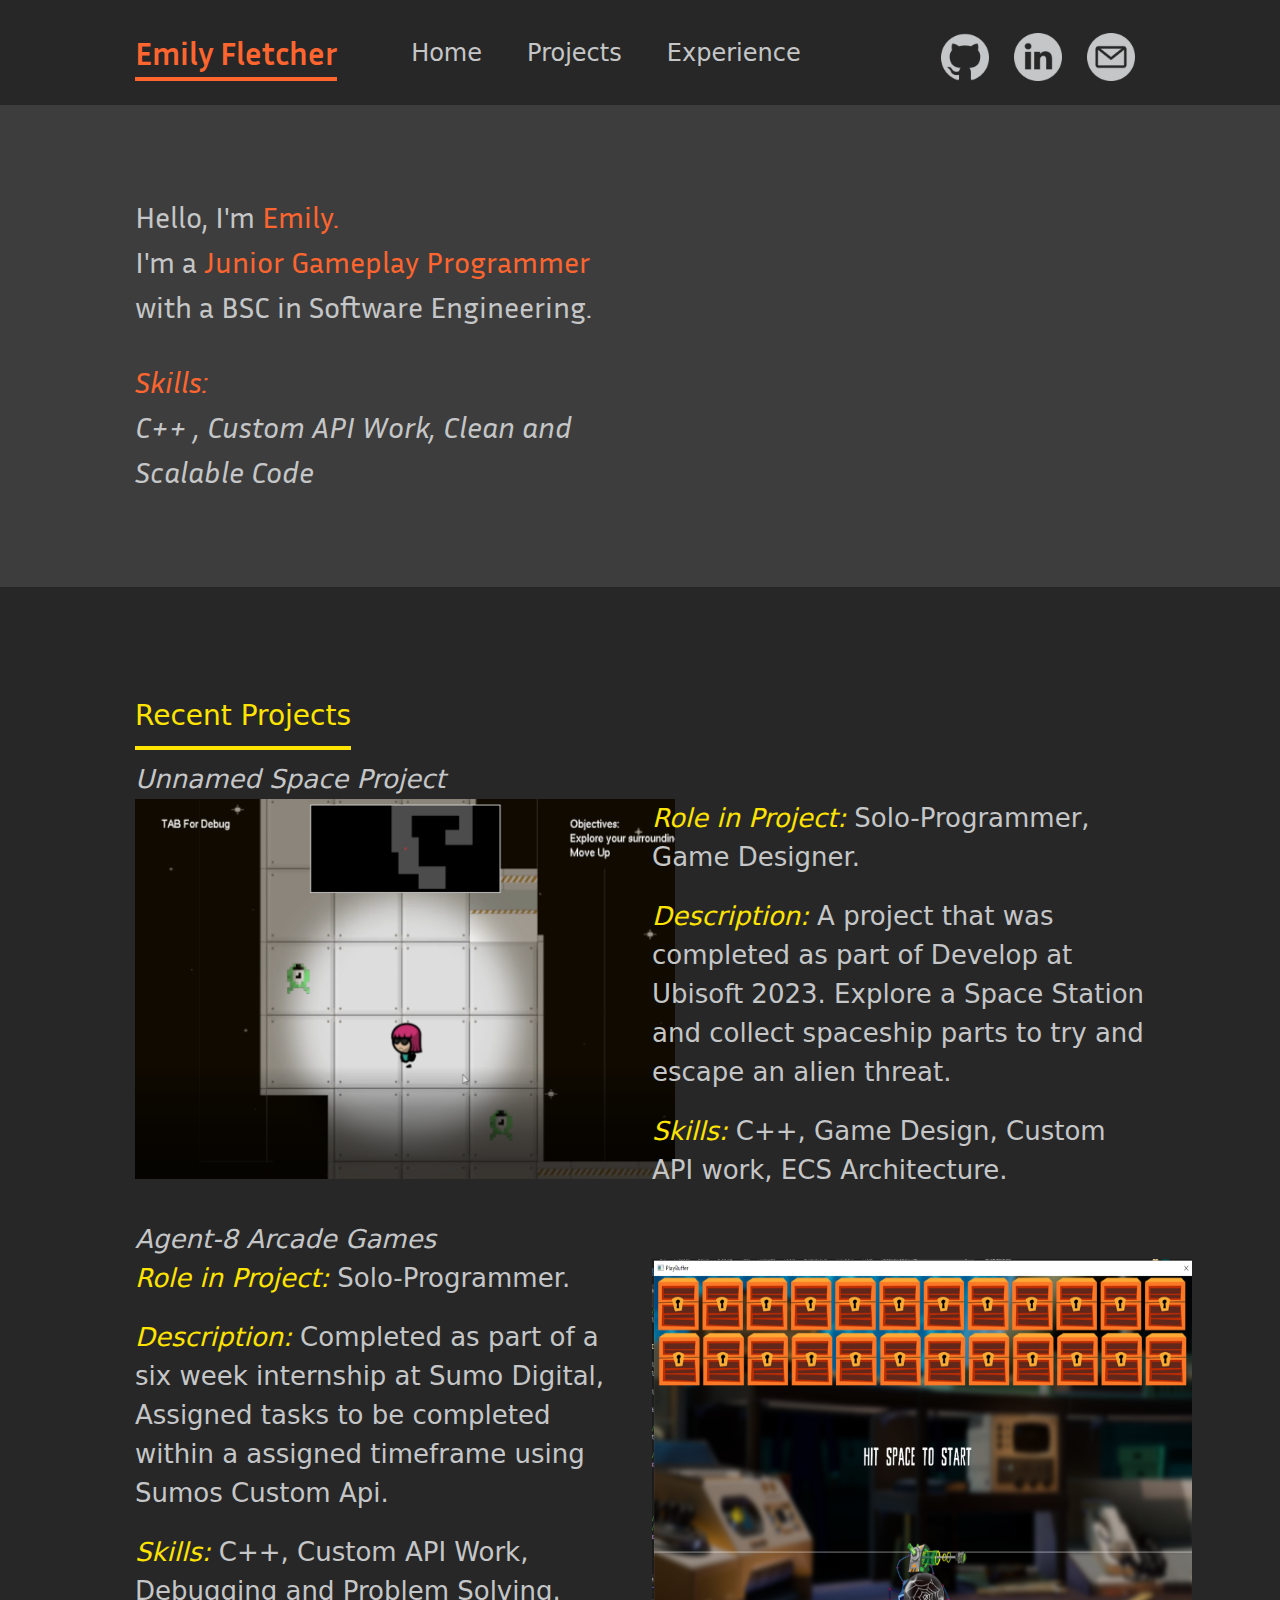
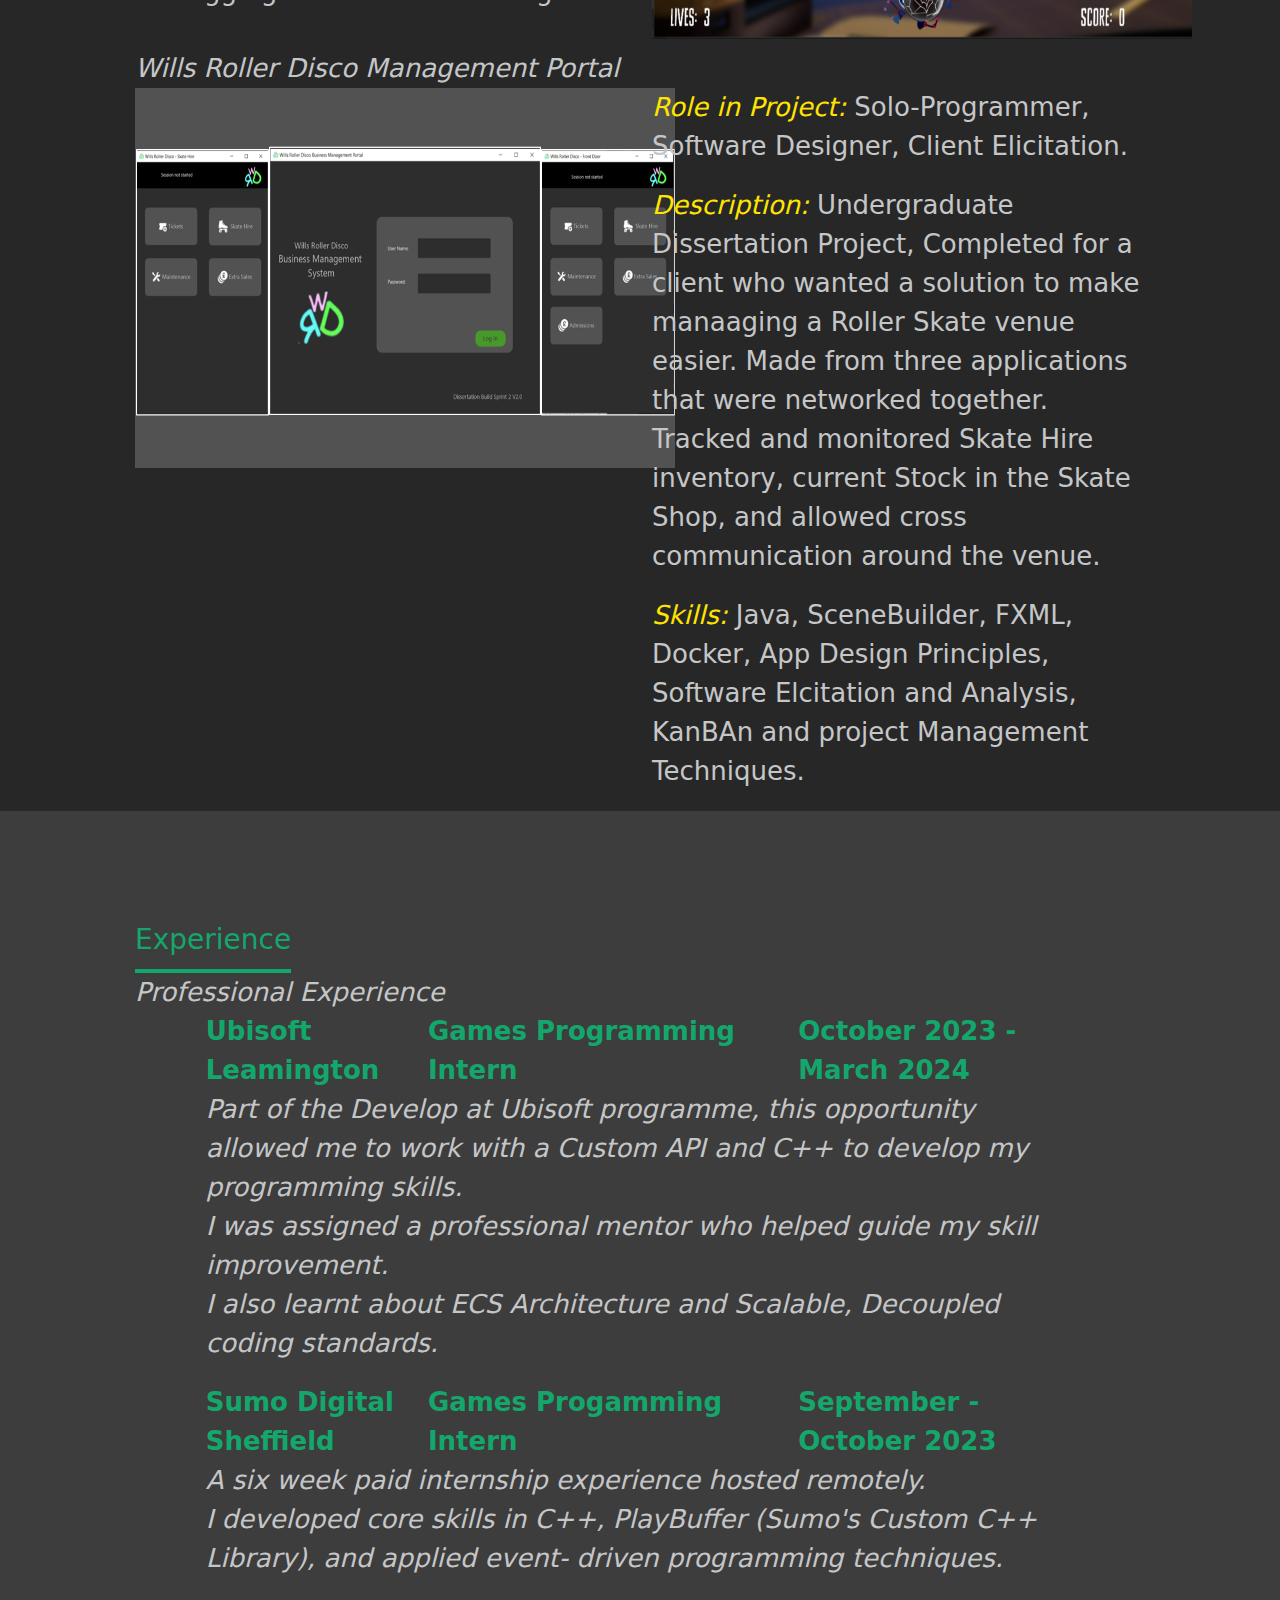
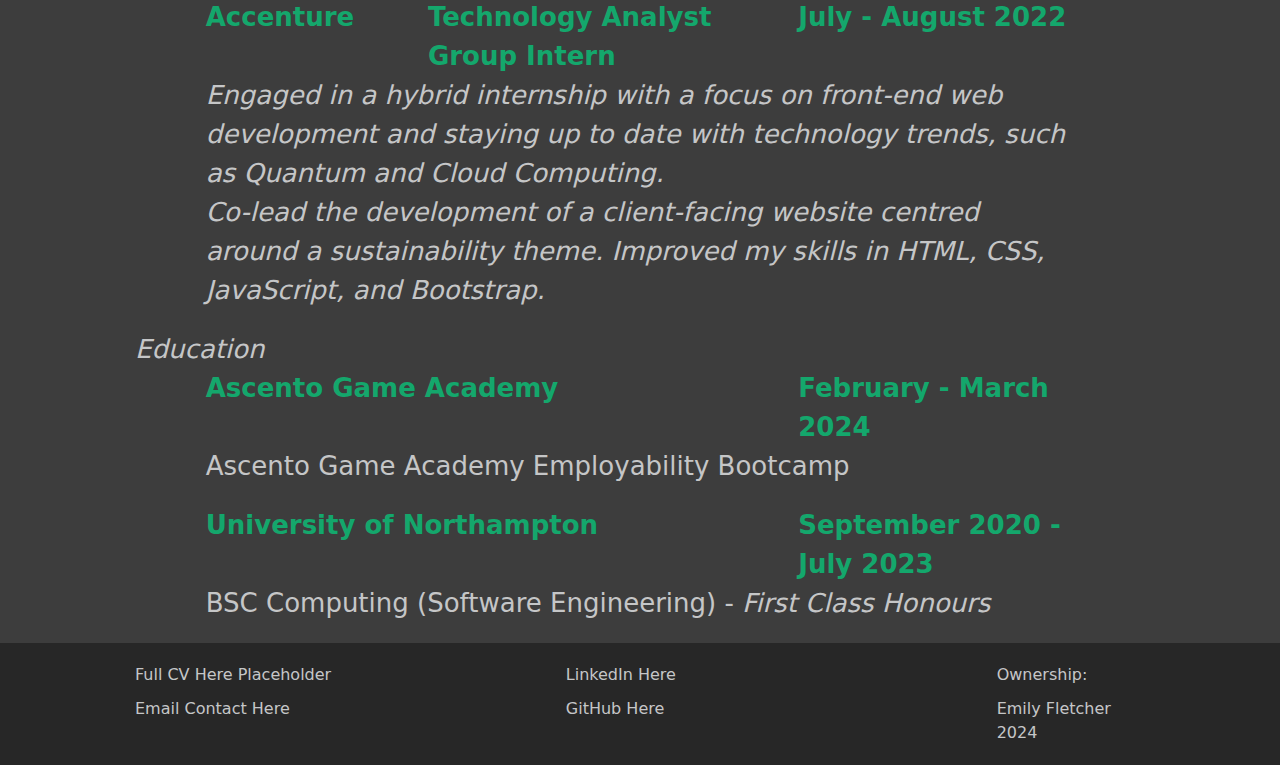
==== commit 1bda5361: "Add files via upload" ====
--- a/index.html
+++ b/index.html
@@ -1,341 +1,284 @@
-<!DOCTYPE html>
-    <html lang="en">
-        <head>
-            <meta charset="UTF-8">
-            <meta name="description" content="Emily Fletcher, Computing student at the University of Northampton">
-            <meta name="viewport" content="width=device-width, initial scale= 1.0">
-            <link rel="shortcut icon" type="image/x-icon" href="favicon.ico" />
-            <title>Emily Fletcher: Computing Student</title> 
-            
-            <link rel="stylesheet" href="default.css"/>
-            <link rel="stylesheet" href="desktop.css" media="screen and (min-width: 800px)"/>
-            <link rel="stylesheet" href="mobile.css" media="screen and (max-width:800px)"/>
-
-            <link rel="preconnect" href="https://fonts.gstatic.com">
-            <link href="https://fonts.googleapis.com/css2?family=Poppins:wght@400;600&display=swap" rel="stylesheet">
-            <link href="https://fonts.googleapis.com/css2?family=Open+Sans:ital,wght@1,800&display=swap" rel="stylesheet">
-            
-            <!-- Global site tag (gtag.js) - Google Analytics -->
-            <script async src="https://www.googletagmanager.com/gtag/js?id=G-Z2VLZ4FQVQ"></script>
-            <script>
-            window.dataLayer = window.dataLayer || [];
-            function gtag(){dataLayer.push(arguments);}
-            gtag('js', new Date());
-
-            gtag('config', 'G-Z2VLZ4FQVQ');
-            </script>
-
-        </head>
-        <body>
-            <a href="#clicked" class="shownav">
-                <p>Menu</p>
-            </a>
-            <nav id="clicked">
-                <a href="#" ></a>
-                <ul>
-                    <li><a href="#landing">About</a></li>
-                    <li><a href="#historyNav">History</a></li>
-                    <li><a href="#goalsNav">Goals</a></li>
-                    <li><a href="#featuredProjectsNav">Featured Projects</a></li> <!--Add six featured projects then link to a seperate project page-->
-                    <li><a href="#booksNav">Book Exercises</a></li>
-                    <li><a href="#experiencesNav">Experiences</a></li>
-                    <li><a href="#achievementsNav">Achievements</a></li>
-                    <li><a href="#awardsNav">Awards</a></li>
-                    <li><a href="#blogNav">Blog</a></li>
-                    <li><a href="#socialsNav">Socials</a></li>
-                    <li><a href="#contactNav">Contact</a></li>
-                </ul>
-            </nav>
-            <body>
-                
-                <div id = "landing">
-                    <h1 title = "Emily Fletcher">Emily Fletcher</h1> <!--Needs Fixing so it displays correctly on all devices-->
-                </div>
-
-                <div id = "about">
-                    <div id = "aboutContainer" class ="container">
-                        <div id="aboutText">
-                            <p>Hi! I'm Emily, thanks for checking my page out. I'm a creative thinking, hardworking, second year student at the University of Northampton.</p>
-                            <p>I can currently work confidentally with HTML, CSS, Basic Java and Project Planning Applications</p>
-                            <p>I'm currently learning JavaScript, Java, SQL, PHP with Docker and WordPress</p>
-                            <p>I am quite well versed in Core Soft Skills such as leadership, team work, project planning, advocacy and communication</p>
-                            <p>I'm currently learning about Canva and 3DS Max</p>
-                            <p>Please use the Navigation Menu or Scroll to learn more about me.</p>
-                        </div>
-
-                        <div id="aboutImg">
-                            <img src = "Me.jpg" class ="about-image" height = 300px width = 300px alt ="An Image of Emily"> <!--Not Level with text, needs fixing-->
-                        </div>
-                    </div>
-                    <div class="divide"  id = "historyNav"></div>
-                </div>
-                
-                <div id="history">
-                    <div id = "historyContainer" class ="container">
-                        <h1>History</h1>
-                        <p>I started working with computers and technology when I was around ten years old, until the age of 18 I worked on mostly troubleshooting, hardware projects and often repaired video game consoles.</p>
-                        <p>In 2018 I left for university and did two years of a Children's Nursing Degree</p>
-                        <p>A lack of creativity within my degree and inspiration from others encouraged me to leave nursing and I started a computing degree in 2020.</p>
-                        <p>At the end of 2020 I changed my Computing Degree pathway to Software-Engineering, this was due to enjoying the more code heavy and creative tasks within my first year.</p>
-                    </div>
-                    <div class="divide" id = "goalsNav" ></div>
-                </div>
-
-                <div id ="goals">
-                    <div id = goalsContainer class ="container">
-                        <h1>Goals for the Academic Year 2021/2022</h1> <!--Add better spacing for the list in this section--> 
-                        <ul>
-                            <li>Attend more Networking Events to develop my Networking Skills</li>
-                            <li>Advance my Web Development skills by improving my JavaScript knowledge and start making PHP sites.</li>
-                            <li>Start developing basic Java Applications.</li>
-                        </ul>
-                        
-                        <h1>Goals for the Previous Year 2020/2021</h1>
-                        <ul>   
-                            <li>Improve my presence on Social Media</li>
-                            <li>Develop my HTML and CSS skills</li>
-                            <li>Advance my Java Skills</li>
-                        </ul>  
-                    </div>
-                    <div class="divide" id ="featuredProjectsNav"></div>
-                </div>
-
-                <div id="featuredProjects"> 
-                    <div id = "featuredProjectsContainer" class ="container">
-                        
-                            <h1>Featured Projects</h1>
-                            <p>Below are six of my projects that I believe best show my skill level and I've enjoyed the most</p>
-                            <p>Please click the button at the bottom to see all my current projects.</p>
-                        
-                    
-                        <div id = "projectContainer">
-                            <div class = "projects">
-                                <img src = "Lightbulb.png" width = 300px height = 300px alt= "Image of LightBulb">
-                                <a href = "https://github.com/EmilyF99/Lightbulb-CSS-Art"  target="_blank" rel="noopener noreferrer"> LightBulb (CSS Art) </a>
-                            </div>
-
-                            <div class = "projects">
-                                <img src = "PersonalWebsite2021.png" width = 300px height = 300px alt= "Image of Personal Website 2021" >
-                                <a href = "https://emilyf99.github.io/" target="_blank" rel="noopener noreferrer"> Personal Website 2021 </a>
-                            </div>
-
-                            <div class = "projects">
-                                <img src = "Notebook.png" width = 300px height = 300px alt= "Image of Notebook setup">
-                                <a href = "https://github.com/EmilyF99/Notebook-Set-Up-and-Clean"  target="_blank" rel="noopener noreferrer"> Notebook Set Up and Clean </a>
-                            </div>
-
-                            <div class = "projects">
-                                <img src = "Overheat.jpg" width = 300px height = 300px alt= "Image of Overheating Laptop">
-                                <a href = "https://github.com/EmilyF99/Overheating-Laptop-Repair"  target="_blank" rel="noopener noreferrer"> Overheating Laptop Repair </a>
-                            </div>
-    
-                            <div class = "projects">
-                                <img src = "FallingBombs.png" width = 300px height = 300px
-                                alt= "Image of Falling Bombs" >
-                                <a href = "https://github.com/EmilyF99/Falling-Bombs-JavaScript-University-Assignment" target="_blank" rel="noopener noreferrer"> Falling Bombs University Assignment (JavaScript) </a>
-                            </div>
-
-                            <div class = "projects">
-                                <img src="https://image.freepik.com/free-vector/neon-style-coming-soon-glowing-background-design_1017-25516.jpg" width = 300px height = 300px class="" alt ="">
-                                <a href = ""  target="_blank" rel="noopener noreferrer"> Baby Maze Java (Coming Soon) </a>
-                            </div>
-                        
-                            <div id = "allProjects">
-                                <p><a href="projects.html">Click here to see all my projects</a></p>
-                            </div>
-
-                        </div>
-                    </div>
-                    <div class="divide" id = "booksNav"></div> 
-                </div>
-
-                <div id="books">
-                    <div id = "booksContainer" class = "container">
-                        <h1>Book Exercises</h1>
-                        <p>As part of my learning I try to work through book exercises.</p>
-                        <p>While these demonstrate my devlopement I don't feel comfortbale adding them to my project list as the scenarios are not mine.</p>
-                        <p>Once I have completed a book a link will be provided where you can see the completed code.</p>
-
-                        <div id = "projectContainer">
-                            <div class = "projects">
-                                <img src = "3dsMaxEssentials.jpg" width = 300px height = 300px alt= "Autodesk 3ds Max 2016 Essentials">
-                                <a href = ""  target="_blank" rel="noopener noreferrer">Autodesk 3ds Max 2016 Essentials</a>
-                            </div>
-
-                            <div class = "projects">
-                                <img src = "fundamental2DGameProgramming.jpg" width = 300px height = 300px alt= "Fundamental 2D Game Programming with Java">
-                                <a href = ""  target="_blank" rel="noopener noreferrer">Fundamental 2D Game Programming with Java</a>
-                            </div>
-
-                            <div class = "projects">
-                                <img src = "howToThinkLikeAProgrammer.jpg" width = 300px height = 300px alt= "How to Think Like a Programmer">
-                                <a href = ""  target="_blank" rel="noopener noreferrer">How to Think Like a Programmer</a>
-                            </div>
-
-                            <div class = "projects">
-                                <img src = "teachYourselfSQL.jpg" width = 300px height = 300px alt= "Sams Teach Yourself SQL in 10 Minutes">
-                                <a href = ""  target="_blank" rel="noopener noreferrer">Sams Teach Yourself SQL in 10 Minutes</a>
-                            </div>
-
-                            <div class = "projects">
-                                <img src = "sqlPracticeProblems.jpg" width = 300px height = 300px alt= "SQL Practice Problems">
-                                <a href = ""  target="_blank" rel="noopener noreferrer">SQL Practice Problems</a>
-                            </div>
-
-                            <div class = "projects">
-                                <img src = "javaprogramming9.jpg" width = 300px height = 300px alt= "Java Programming 9th Edition">
-                                <a href = ""  target="_blank" rel="noopener noreferrer">Java Programming 9th Edition</a>
-                            </div>
-                        </div>
-
-                    </div>
-                    <div class="divide" id = "experiencesNav"></div>
-                </div>
-
-                <div id="experiences">
-                    <div id = "experiencesContainer" class = "container">
-                        <h1>Experiences</h1>
-                        
-                        <h3>Winter 2021 - Present</h3>
-                        <ul>
-                            <li>Senior Advocate - Faculty of Art, Science and Technology</li>
-                            <li>Vice Chair of UON Societies Commitee</li>
-                        </ul>
-                        <h3>Summer 2021 - Present</h3>
-                        <ul>
-                            <li>Computing Student (Software Engineering) - University of Northampton</li>
-                            <li>Course Advocate - Computing department</li>
-                            <li>Scout Leader</li>
-                            <li>Secretary of University of Northampton Computing Society</li>
-                            <li>Student Ambassador - University of Northampton</li>
-                        </ul>
-
-                        <h3>Early 2020 - Summer 2021</h3>
-                        <ul>
-                            <li>Computing Student - University of Northampton</li>
-                            <li>Course Advocate (Computing)</li>
-                            <li>Student Ambassador - University of Northampton</li>
-                        </ul>
-
-                        <h3>Mid 2018 - Summer 2021</h3>
-                        <ul>
-                            <li>Assistant Scout Leader</li>
-                        </ul>
-
-                        <h3>Late 2018- Late 2020</h3>
-                        <ul>
-                            <li>Student Nurse (Child branch) - University of Northampton</li>
-                            <li>Course Advocate (Nursing)</li>
-                        </ul>
-
-                        <h3>Early 2017- Late 2018</h3>
-                        <ul>
-                            <li>Worked at CEX in the tech retail industry</li>
-                        </ul>
-
-                        <h3>Late 2015 - Mid 2018</h3>
-                        <ul>
-                            <li>Achieved D*D* Cambridge Technical Introductory Diploma in ICT </li>
-                            <li>Achieved D* Extended Certificate in Health and Social Care</li>
-                        </ul>
-                    </div>
-                    <div class="divide" id = "achievementsNav"></div>
-                </div>
-
-                <div id = "achievements">
-                    <h1>Achievements</h1>
-                    <div id = "achievementsContainer" class = "container">
-
-                        <div class = "achievements">
-                            <img src="FreeCodeCampWeb.png" width = 300px height = 300px alt ="Responsive Web Design (Free Code Camp)">
-                            <p>Responsive Web Design (Free Code Camp)</p>
-                        </div>
-
-
-                        <div class = "achievements">
-                            <img src="AWSCert.png" width = 300px height = 300px alt ="AWS Cloud Practioner Essentionals Certificate">
-                            <p>AWS Cloud Practioner Essentionals Certificate</p>
-                        </div>
-
-                        <div class = "achievements">
-                            <img src="mhfa.png" width = 300px height = 300px alt ="Mental Health First Aid trained virtual badge">
-                            <p>Mental Health First Aid Certificate</p>
-                        </div>
-                    </div>
-                    <div class="divide" id = "awardsNav"></div>
-                </div>
-
-                <div id = "awards">
-                    <h1>Awards</h1>
-                    <div id = "awardsContainer" class = "container">
-
-                        <div class = "awards">
-                            <img src="employabilitybronzecert.png" width = 300px height = 300px alt ="Employabiltiy Bronze Certificate">
-                            <p>Changemaker Employability Plus Bronze</p>
-                        </div>
-
-                        <div class = "awards">
-                            <img src="CourseAdvocateYear.jpg" width = 300px height = 300px alt ="Advocate of the Year Certificate 2021">
-                            <p>Student Advocate of the Year (2021)</p>
-                        </div>
-
-                        <div class = "awards">
-                            <img src="CourseAdvocateGold.png" width = 300px height = 300px alt ="Course Advocate Gold Certificate">
-                            <p>Course Advocate Award 2020/2021 (Gold)</p>
-                        </div>
-                    </div>
-                    <div class="divide" id = "blogNav"></div>
-                </div>
-
-                <div id="blog">
-                    <div id = "blogContainer" class = "container">
-                        <h1>Blog</h1>
-                        <p>My Blog is hosted on WordPress and is my first WordPress site, I write a post roughly once a week about what ever I've been thinking about that week.</p>
-                        <img src="Screenshot 2021-10-19 002635.png" width = 80% class="" alt ="">
-                        <p><a href="https://emilystechbloggames.wordpress.com/" target="_blank" rel="noopener noreferrer" >Blog Link Here</a></p>
-                    </div>
-                    <div class="divide" id = "socialsNav"></div>
-                </div>
-
-                <div id="socials">
-                    <h1>Social Media</h1>
-                    <div id = "socialsContainer" class = "container">
-
-                        <div id="twitter" class = "socials">
-                            <a href = "https://twitter.com/EmilyFl59365186" target="_blank" rel="noopener noreferrer"> <img src = "http://static.dezeen.com/uploads/2012/06/dezeen_twitter-bird.gif" height= 100px width = 100px alt = "Image of Twitter Logo"> </a>
-                        </div>
-                            <div id="linkedIn" class = "socials">
-                            <img src="LinkedIn.PNG" class="linkedIn-img" alt="">
-                            <a href = "https://www.linkedin.com/in/emily-fletcher-uon/"  target="_blank" rel="noopener noreferrer">  <img src = "https://upload.wikimedia.org/wikipedia/commons/thumb/c/ca/LinkedIn_logo_initials.png/768px-LinkedIn_logo_initials.png"
-                                height= 100px width = 100px alt = "Image of LinkedIn Logo"></a>
-                        </div>
-
-                        <div id="github" class = "socials">
-                            <a href = "https://github.com/EmilyF99" target="_blank" rel="noopener noreferrer"> <img src = "https://github.githubassets.com/images/modules/logos_page/GitHub-Mark.png" height= 100px width = 100px alt = "Image of GitHub Logo"></a>
-                        </div>
-
-                    </div>
-                    <div id="socials-txt">
-                        <p>I'm active on all these platforms so feel free to get in touch with me on any of them.</p>
-                    </div>
-
-                    <div class="divide" id = "contactNav"></div>
-                </div>
-
-                <div id="contact">
-                    <div id = "contactContainer" class = "container">
-                        <h1>Send me a message</h1>
-                        <form action="mailto:emilyfletcher099@gmail.com" method="POST" enctype="multipart/form-data" name="WebsiteForm">
-                            <button type="submit" value="Submit" class= "submit">Click to send me an Email</button>
-                        </form>
-                    </div>
-                    <div class="divide"></div>
-                </div>
-            </body>
-
-            <footer>
-                <p>Created by: Emily Fletcher</p>
-                <p>2021</p>
-            </footer>
-        </body>
-    </html>
+<!DOCTYPE html>
+<html>
+<head>
+    <title>Emily F - Junior Programmer</title>
+    <link rel="apple-touch-icon" sizes="180x180" href="/apple-touch-icon.png">
+    <link rel="icon" type="image/png" sizes="32x32" href="/favicon-32x32.png">
+    <link rel="icon" type="image/png" sizes="16x16" href="/favicon-16x16.png">
+    <link rel="manifest" href="/site.webmanifest">
+    <meta name="viewport" content="width=device-width, initial-scale=1.0">
+    
+    <!-- Fonts -->
+    <link href='https://fonts.googleapis.com/css?family=Inria Sans' rel='stylesheet'>
+
+    <link href="/css/bootstrap.css" rel="stylesheet">
+    <link href="/css/bootstrap-responsive.css" rel="stylesheet">
+    <link href="style.css" rel = "stylesheet">
+
+</head>
+
+<body>
+
+<!-- NAV BAR-->
+<nav class="navbar navbar-default">
+    <div class="container-fluid"> 
+        <div class="navbar-header">
+            <a class="navbar-brand" href="#">Emily Fletcher</a>
+        </div>
+
+        <!-- Navigation Links -->
+        <div class="navbar-links navbar-left"> <!-- Added navbar-left class to align to the left -->
+            <a class="navbar-home" href="#InfoParent">Home</a>
+            <a class="navbar-projects" href="#ProjectParent">Projects</a>
+            <a class="navbar-experience" href="#ExperienceParent">Experience</a>
+        </div>
+
+        <!-- Social Links-->
+        <div class="navbar-socials navbar-right"> <!-- Added navbar-right class to align to the right -->
+            <ul class="social-list">
+                <a href="https://github.com/EmilyF99" target="_blank">
+                    <img src="images/github.png" alt="GitHub Icon" width="48" height="48">
+                    <img src="images/github-hover.png" alt="Hover Image" class="hover-image" width="48" height="48">
+                </a>
+
+                <a href="https://www.linkedin.com/in/emily-fletcher-programming/" target="_blank">
+                    <img src="images/linkedin.png" alt="LinkedIn Icon" width="48" height="48">
+                    <img src="images/linkedin-hover.png" alt="Hover Image" class="hover-image" width="48" height="48">
+                </a>
+
+                <a href="mailto:emilyfletcher099@gmail.com" target="_blank">
+                    <img src="images/email.png" alt="Email Icon" width="48" height="48">
+                    <img src="images/email-hover.png" alt="Hover Image" class="hover-image" width="48" height="48">
+                </a>
+            </ul>
+        </div>
+    </div>
+</nav>
+
+<!-- INFO BOX-->
+<div id="InfoParent" class="container-fluid">
+    <div class="row">
+        <div class="col-md-6">
+            <div class="intro-intro">
+                <p>Hello, I'm  <span class="highlight-orange">Emily.</span></p>
+                <p>I'm a <span class="highlight-orange">Junior Gameplay Programmer</span> with a BSC in Software Engineering.</p>
+            </div>
+
+            <div class="intro-skills">
+                <p><span class = "highlight-orange">Skills:</span></p>
+                <p>C++ , Custom API Work, Clean and Scalable Code</p>
+            </div>
+        </div>
+
+        <div class="col-md-6">
+            <video width="640" height="480" autoplay muted loop>
+                <source src="images/showreelPH.mp4" type="video/mp4">
+                <source src="" type="video/ogg">
+                Your browser does not support the video tag.
+                <!-- Placeholder image or text -->
+                <img src="placeholder.jpg" alt="Placeholder Image" width="640" height="480">
+            </video>
+        </div>
+    </div>
+</div>
+<!--PROJECTS-->
+
+<div id="ProjectParent" class="container-fluid">
+    <div id = ProjectBreak class = "break"></div>
+    <div id ="projectHeader" class = "header">
+        <h3>Recent Projects</h3>
+    </div>
+    <div id="Project1" class="row">
+        <p  class = "subheader">Unnamed Space Project</p>
+
+        <div class="col-md-6 project-image">
+            <img src="images/Ubisoft DAU.png" alt="Placeholder Image" width="540" height="380">
+
+            <video class = "hover-video" width ="540" height="380" autoplay muted loop>
+                <source src="images/DAUVideo.mp4" type="video/mp4">
+                <source src="" type="video/ogg">
+                Your browser does not support the video tag.
+                <!-- Placeholder image or text -->
+                <img src="images/Ubisoft DAU.png" alt="Placeholder Image" width="540" height="380">
+            </video>
+        </div>
+
+        <div class="col-md-6 project-text">
+            <div class = "project-role project-info">
+                <p><span class = "highlight-yellow">Role in Project:</span> Solo-Programmer, Game Designer.</p>
+            </div>
+            <div class = "project-description project-info">
+                <p><span class = "highlight-yellow">Description:</span> A project that was completed as part of Develop at Ubisoft 2023. Explore a Space Station and collect spaceship parts to try and escape an alien threat.</p>
+            </div>
+            <div class = "project-skills project-info">
+                <p><span class = "highlight-yellow">Skills:</span> C++, Game Design, Custom API work, ECS Architecture.</p>
+            </div>
+        </div>
+    </div>
+    <div id="Project2" class="row">
+        <p  class = "subheader">Agent-8 Arcade Games</p>
+
+        <div class="col-md-6 project-text">
+            <div class = "project-role project-info">
+                <p><span class = "highlight-yellow">Role in Project:</span> Solo-Programmer.</p>
+            </div>
+            <div class = "project-description project-info">
+                <p><span class = "highlight-yellow">Description:</span> Completed as part of a six week internship at Sumo Digital, Assigned tasks to be completed within a assigned timeframe using Sumos Custom Api.</span></p>
+            </div>
+            <div class = "project-skills project-info">
+                <p><span class = "highlight-yellow">Skills:</span> C++, Custom API Work, Debugging and Problem Solving.</p>
+            </div>
+        </div>
+
+        <div class="col-md-6 project-image">
+            <img src="images/gameStart.png" alt="Placeholder Image" width="540" height="380">
+
+            <video class = "hover-video" width ="540" height="380" autoplay muted loop>
+                <source src="images/Sumo Break Bloks - Copy - Trim.mp4" type="video/mp4">
+                <source src="" type="video/ogg">
+                Your browser does not support the video tag.
+                <!-- Placeholder image or text -->
+                <img src="images/gameStart.png" alt="Placeholder Image" width="540" height="380">
+            </video>
+        </div>
+    </div>
+    <div id="Project3" class="row">
+        <p  class = "subheader">Wills Roller Disco Management Portal</p>
+
+        <div class="col-md-6 project-image">
+            <img src="images/WRDDiss.png" alt="Placeholder Image" width="540" height="380">
+            <img class = "hover-video" src="images/WRDDiss.png" alt="Placeholder Image" width="540" height="380">
+        </div>
+
+        <div class="col-md-6 project-text">
+            <div class = "project-role project-info">
+                <p><span class = "highlight-yellow">Role in Project: </span> Solo-Programmer, Software Designer, Client Elicitation.</p>
+            </div>
+            <div class = "project-description project-info">
+                <p><span class = "highlight-yellow">Description: </span>Undergraduate Dissertation Project, Completed for a client who wanted a solution to make manaaging a Roller Skate venue easier. Made from three applications that were networked together. Tracked and monitored Skate Hire inventory, current Stock in the Skate Shop, and allowed cross communication around the venue.</p>
+            </div>
+            <div class = "project-skills project-info">
+                <p><span class = "highlight-yellow">Skills: </span>Java, SceneBuilder, FXML, Docker, App Design Principles, Software Elcitation and Analysis, KanBAn and project Management Techniques.</p>
+            </div>
+        </div>
+    </div>
+</div>
+
+<!--Experience-->
+<div id="ExperienceParent" class="container-fluid">
+    <div id = ExperienceBreak class = "break"></div>
+    <div id ="experience-Header" class = "header">
+        <h3>Experience</h3>
+    </div>
+
+    <div id ="experience-subeader">
+        <p><span class = "ital">Professional Experience</span></p>
+        <!--Experience 1-->
+        <div id = "experience1" class="row experience-info">
+            <div class="col-md-3">
+                <p><span class = "highlight-green">Ubisoft Leamington</span></p>
+            </div>
+            <div class="col-md-5">
+                <p><span class = "highlight-green">Games Programming Intern</span></p>
+            </div>
+            <div class="col-md-4">
+                <p><span class = "highlight-green">October 2023 - March 2024</span></p>
+            </div>
+            <div class="col-md-12 ital">
+                <p>Part of the Develop at Ubisoft programme, this opportunity allowed me to work with a Custom API and C++ to develop my programming skills.</p>
+                <p>I was assigned a professional mentor who helped guide my skill improvement.</p>
+                <p>I also learnt about ECS Architecture and Scalable, Decoupled coding standards.</p>
+            </div>
+        </div>
+
+
+         <!--Experience 2-->
+         <div id = "experience2" class="row experience-info">
+            <div class="col-md-3">
+                <p><span class = "highlight-green">Sumo Digital Sheffield</span></p>
+            </div>
+            <div class="col-md-5">
+                <p><span class = "highlight-green">Games Progamming Intern</span></p>
+            </div>
+            <div class="col-md-4">
+                <p><span class = "highlight-green">September - October 2023</span></p>
+            </div>
+            <div class="col-md-12 ital">
+                <p>A six week paid internship experience hosted remotely.</p>
+                <p>I developed core skills in C++, PlayBuffer (Sumo's Custom C++ Library), and applied event- driven programming techniques.</p>
+            </div>
+        </div>
+
+
+         <!--Experience 3-->
+         <div id = "experience3" class="row experience-info">
+            <div class="col-md-3">
+                <p><span class = "highlight-green">Accenture</span></p>
+            </div>
+            <div class="col-md-5">
+                <p><span class = "highlight-green">Technology Analyst Group Intern</span></p>
+            </div>
+            <div class="col-md-4">
+                <p><span class = "highlight-green">July - August 2022</span></p>
+            </div>
+            <div class="col-md-12 ital">
+                <p>Engaged in a hybrid internship with a focus on front-end web development and staying up to date with technology trends, such as Quantum and Cloud Computing.</p>
+                <p>Co-lead the development of a client-facing website centred around a sustainability theme. Improved my skills in HTML, CSS, JavaScript, and Bootstrap.</p>
+            </div>
+        </div>
+    </div>
+
+    <div id ="education-subheader">
+        <p><span class = "ital">Education</span></p>
+
+        <!--Education 1-->
+        <div id = "education1" class="row experience-info">
+            <div class="col-md-8">
+                <p><span class = "highlight-green">Ascento Game Academy</span></p>
+            </div>
+            <div class="col-md-4">
+                <p><span class = "highlight-green">February - March 2024</span></p>
+            </div>
+        
+            <div class="col-md-12">
+                <p>Ascento Game Academy Employability Bootcamp </p>
+            </div>
+        </div>
+
+         <!--Education 2-->
+         <div id = "education2" class="row experience-info">
+            <div class="col-md-8">
+                <p><span class = "highlight-green">University of Northampton</span></p>
+            </div>
+            <div class="col-md-4">
+                <p><span class = "highlight-green">September 2020 - July 2023</span></p>
+            </div>
+        
+            <div class="col-md-12">
+                <p>BSC Computing (Software Engineering) - <span class = "ital">First Class Honours</span></p>
+            </div>
+        </div>
+    </div>
+</div>
+
+<footer class="footer">
+    <div class="container-fluid">
+        <div class="row">
+            <div class="col-md-5">
+                <p>Full CV Here Placeholder</p>
+                <p><a href = "mailto:emilyfletcher099@gmail.com" target="_blank">Email Contact Here</a></p>
+            </div>
+            <div class="col-md-5">
+                <p><a href="https://www.linkedin.com/in/emily-fletcher-programming/" target="_blank">LinkedIn Here</a></p>
+                <p><a href="https://github.com/EmilyF99" target="_blank">GitHub Here </a></p>
+            </div>
+            <div class="col-md-2">
+                <p>Ownership:</p>
+                <p>Emily Fletcher 2024</p>
+            </div>
+        </div>
+    </div>
+</footer>
+<script src="js/bootstrap.min.js"></script>
+</body>
+</html>
